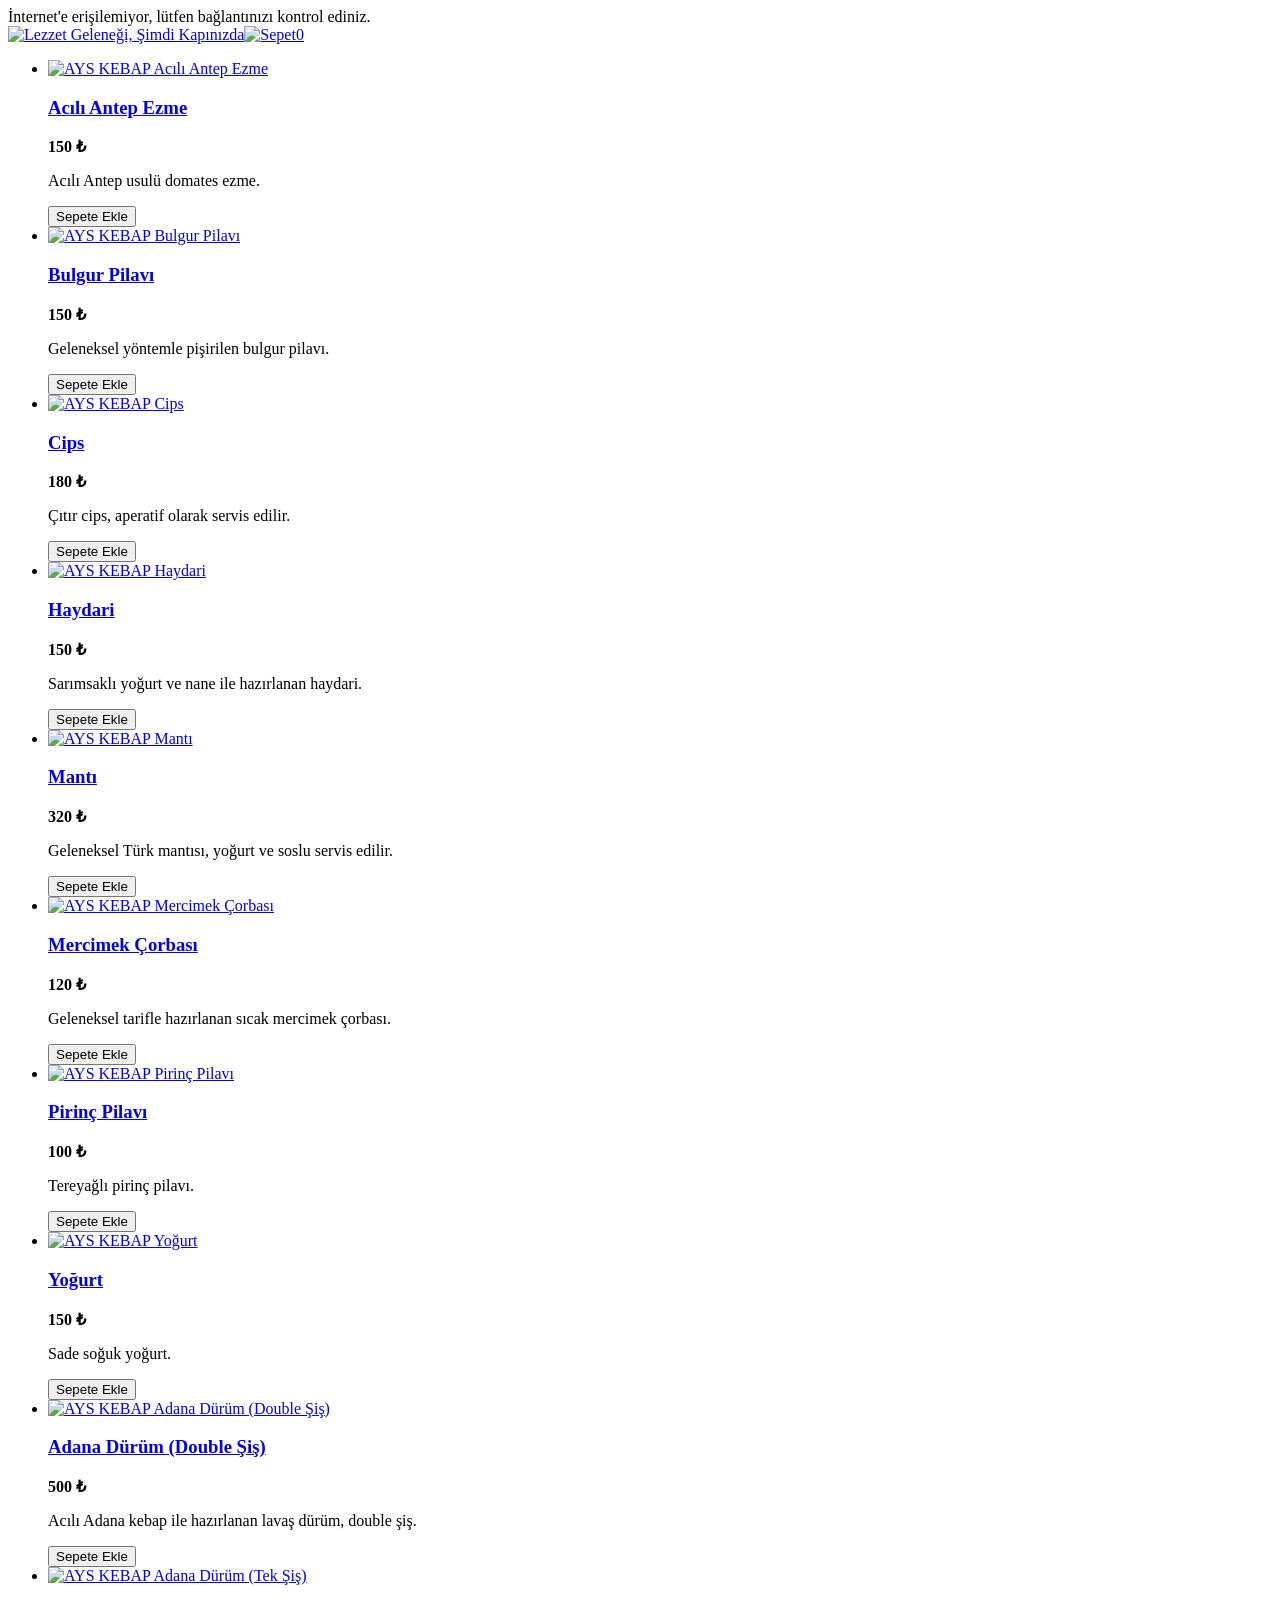
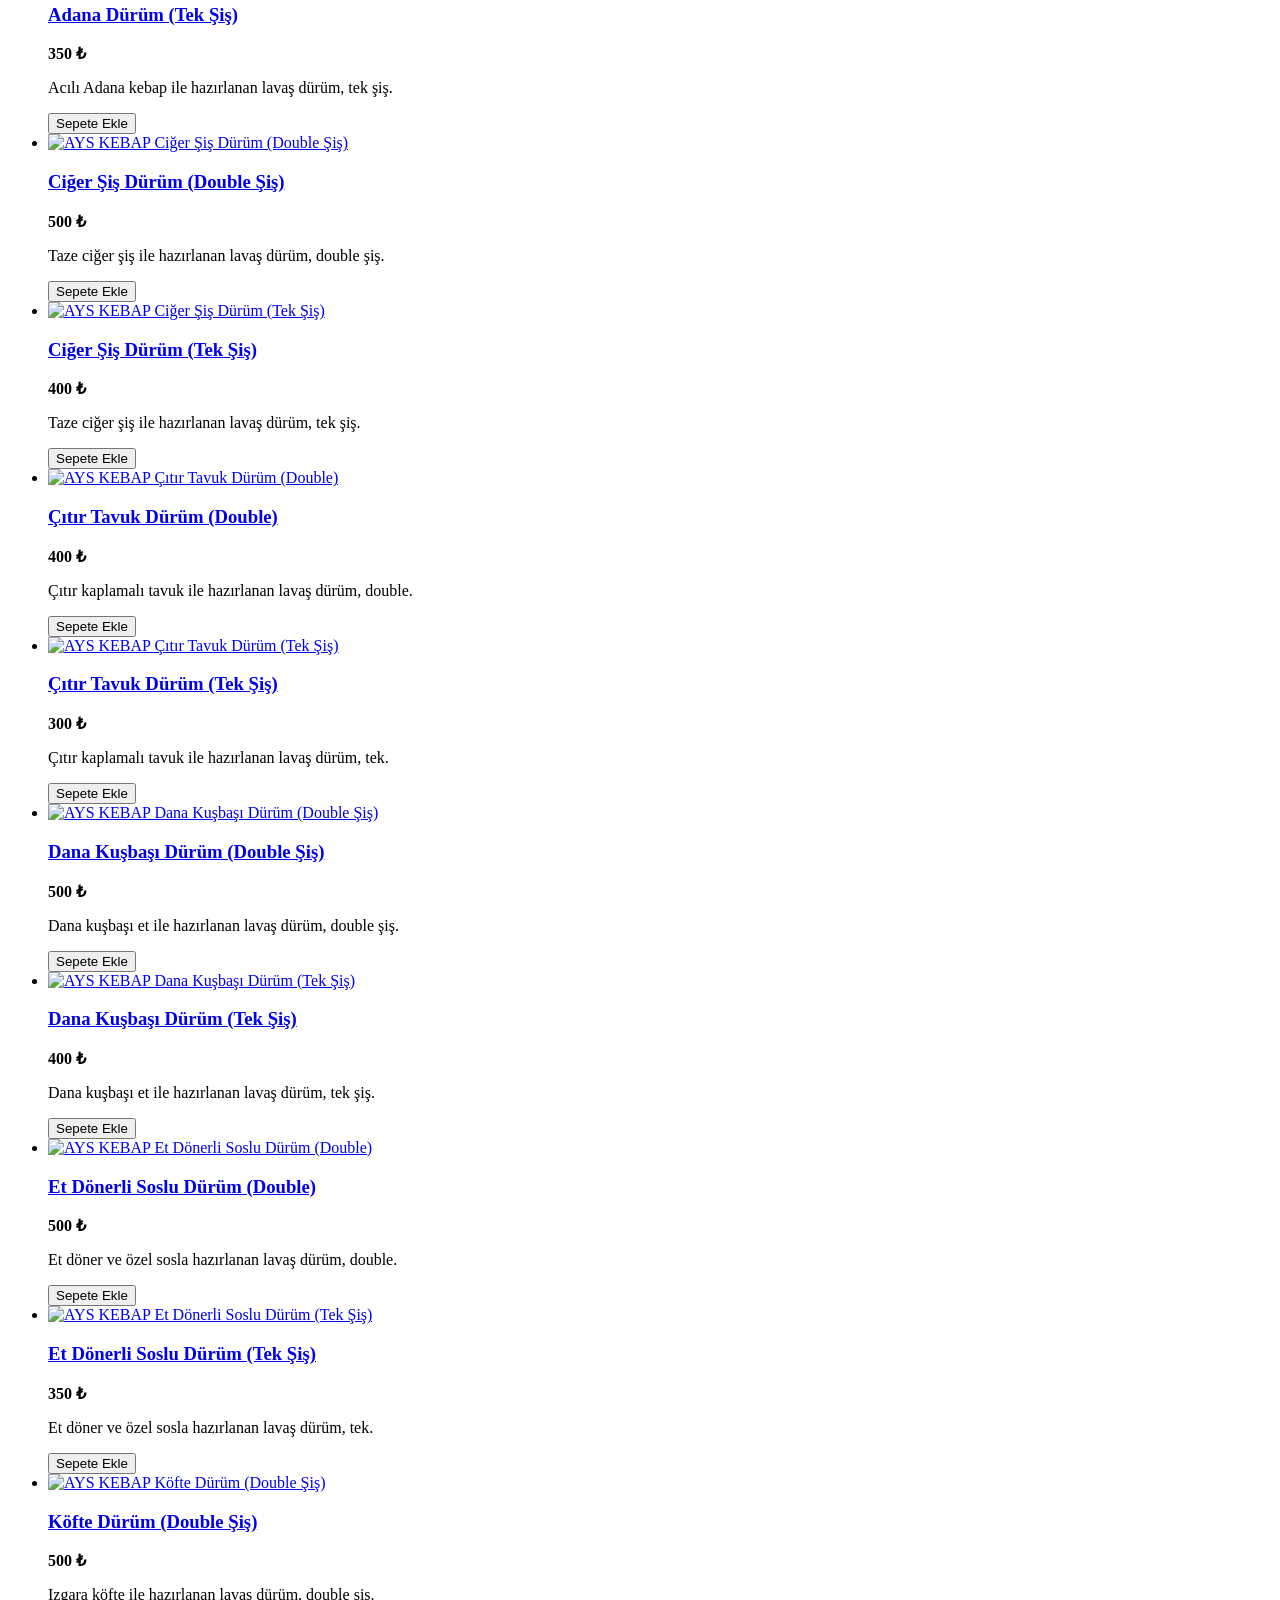
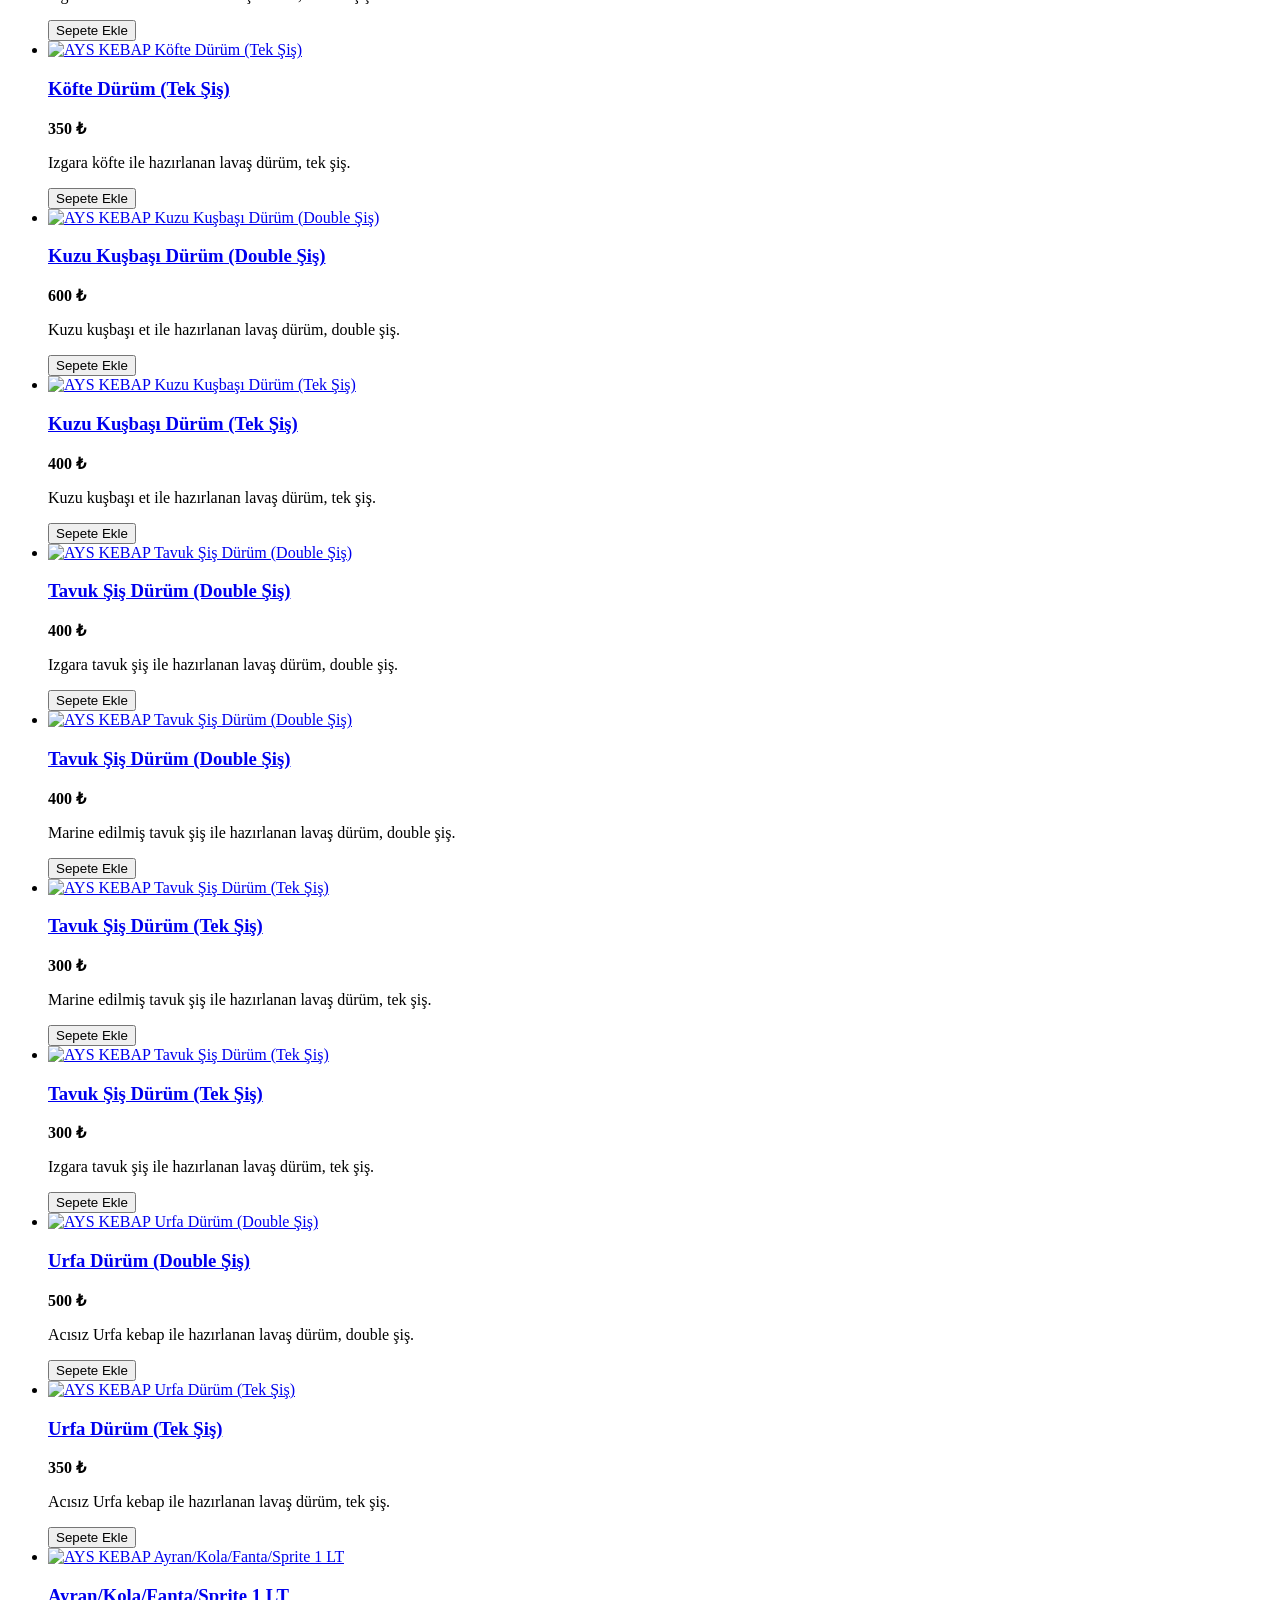
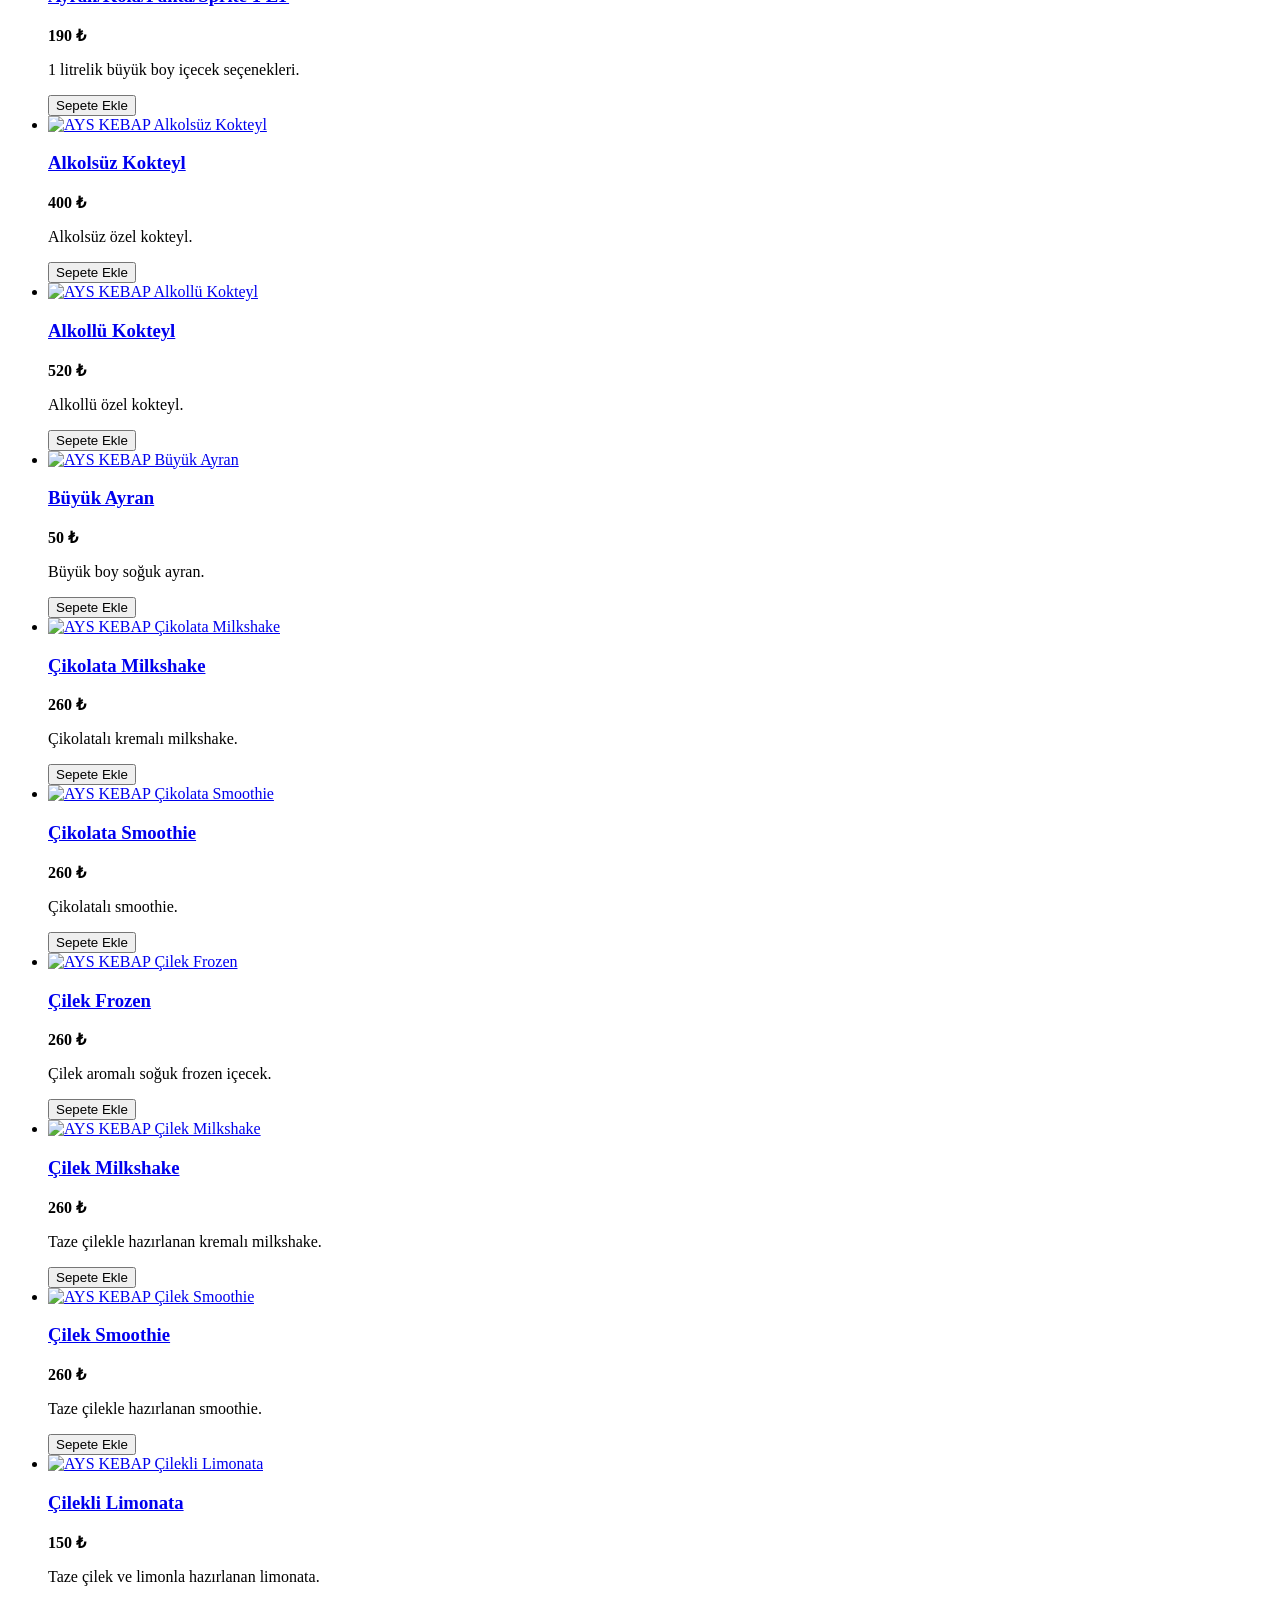
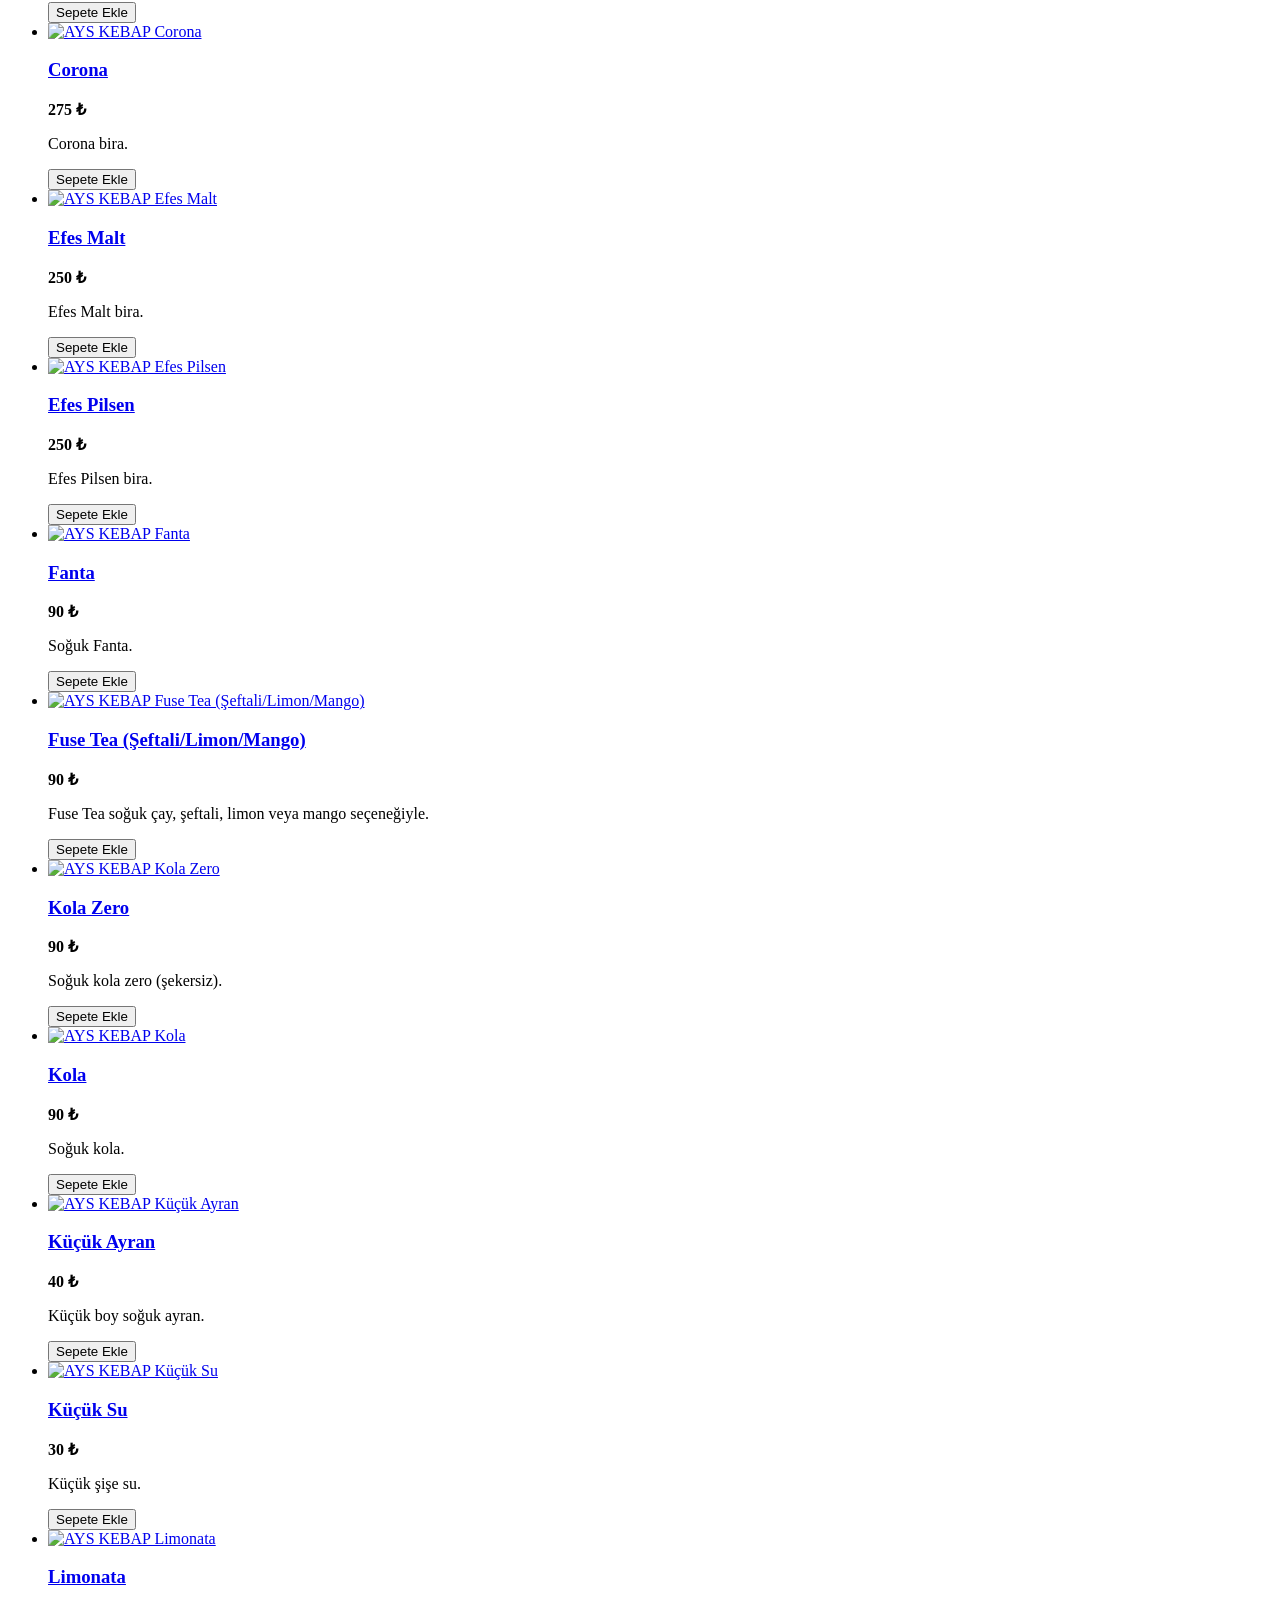
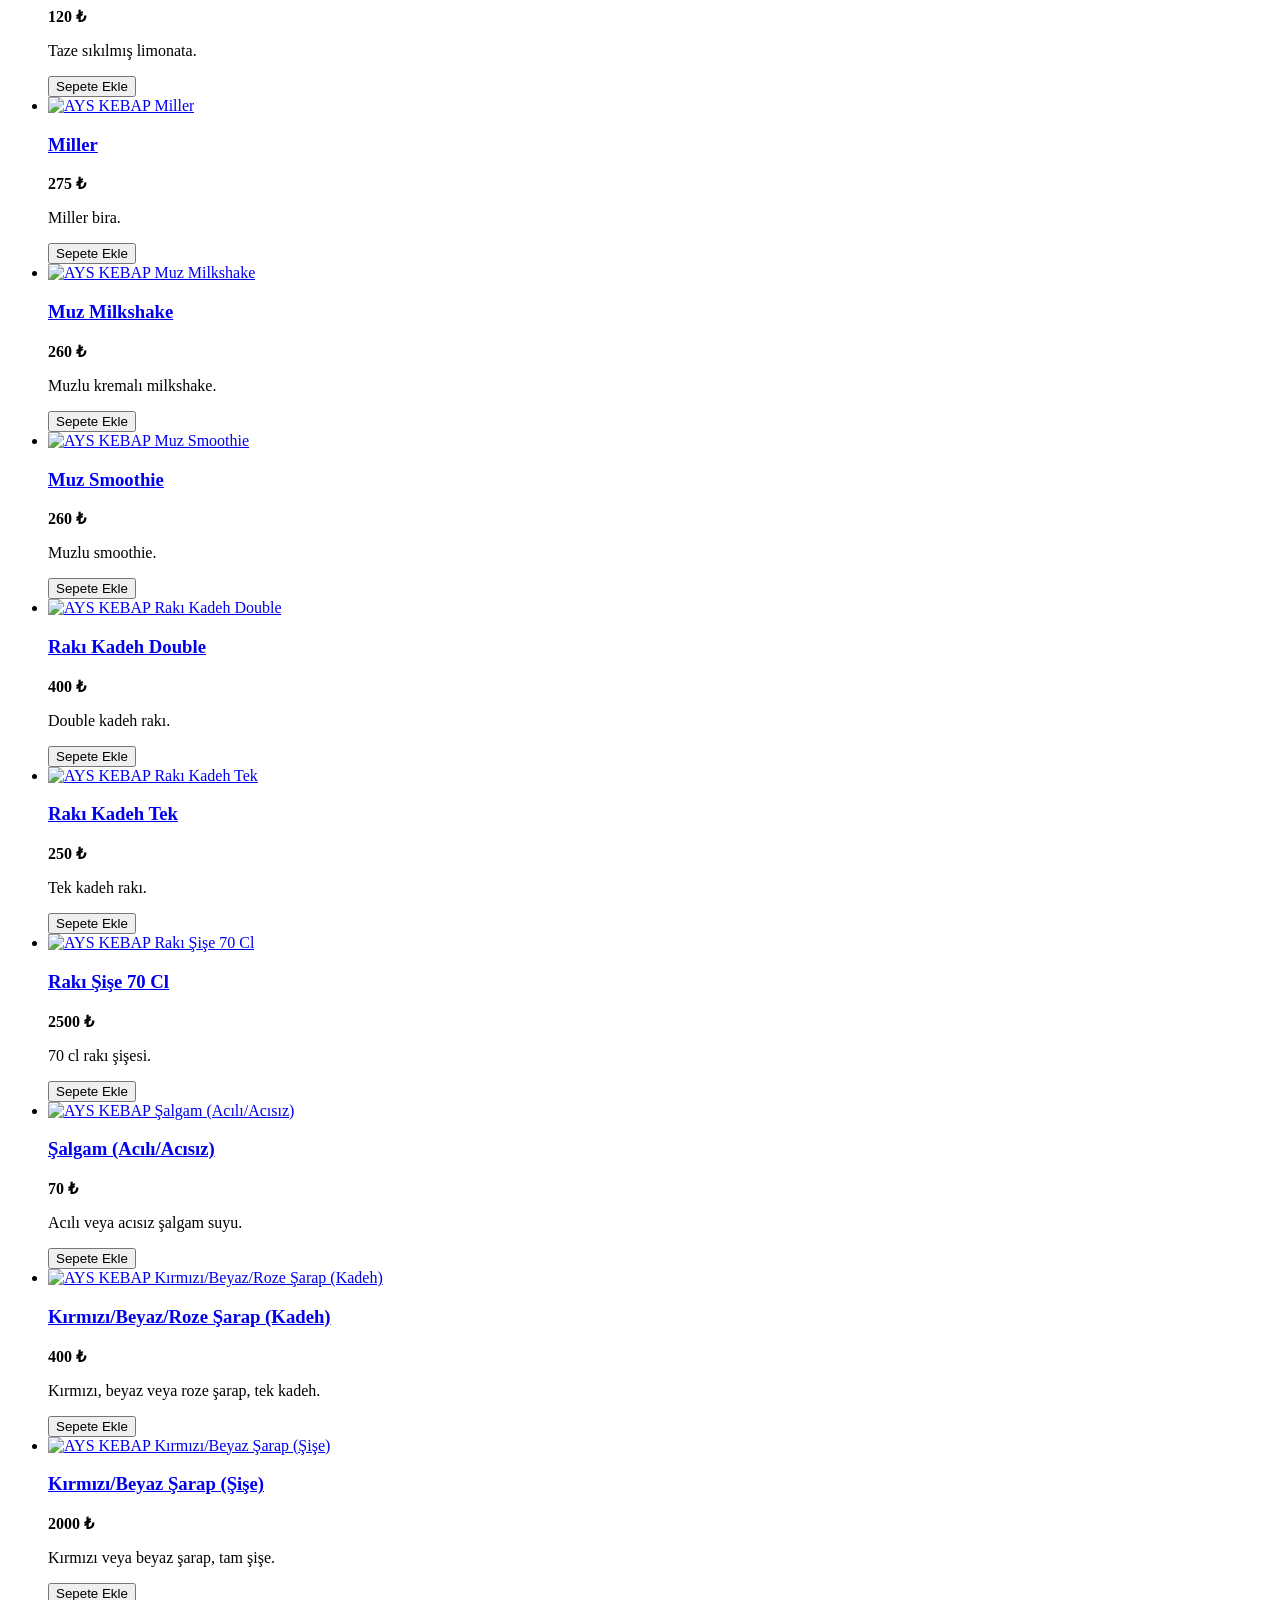
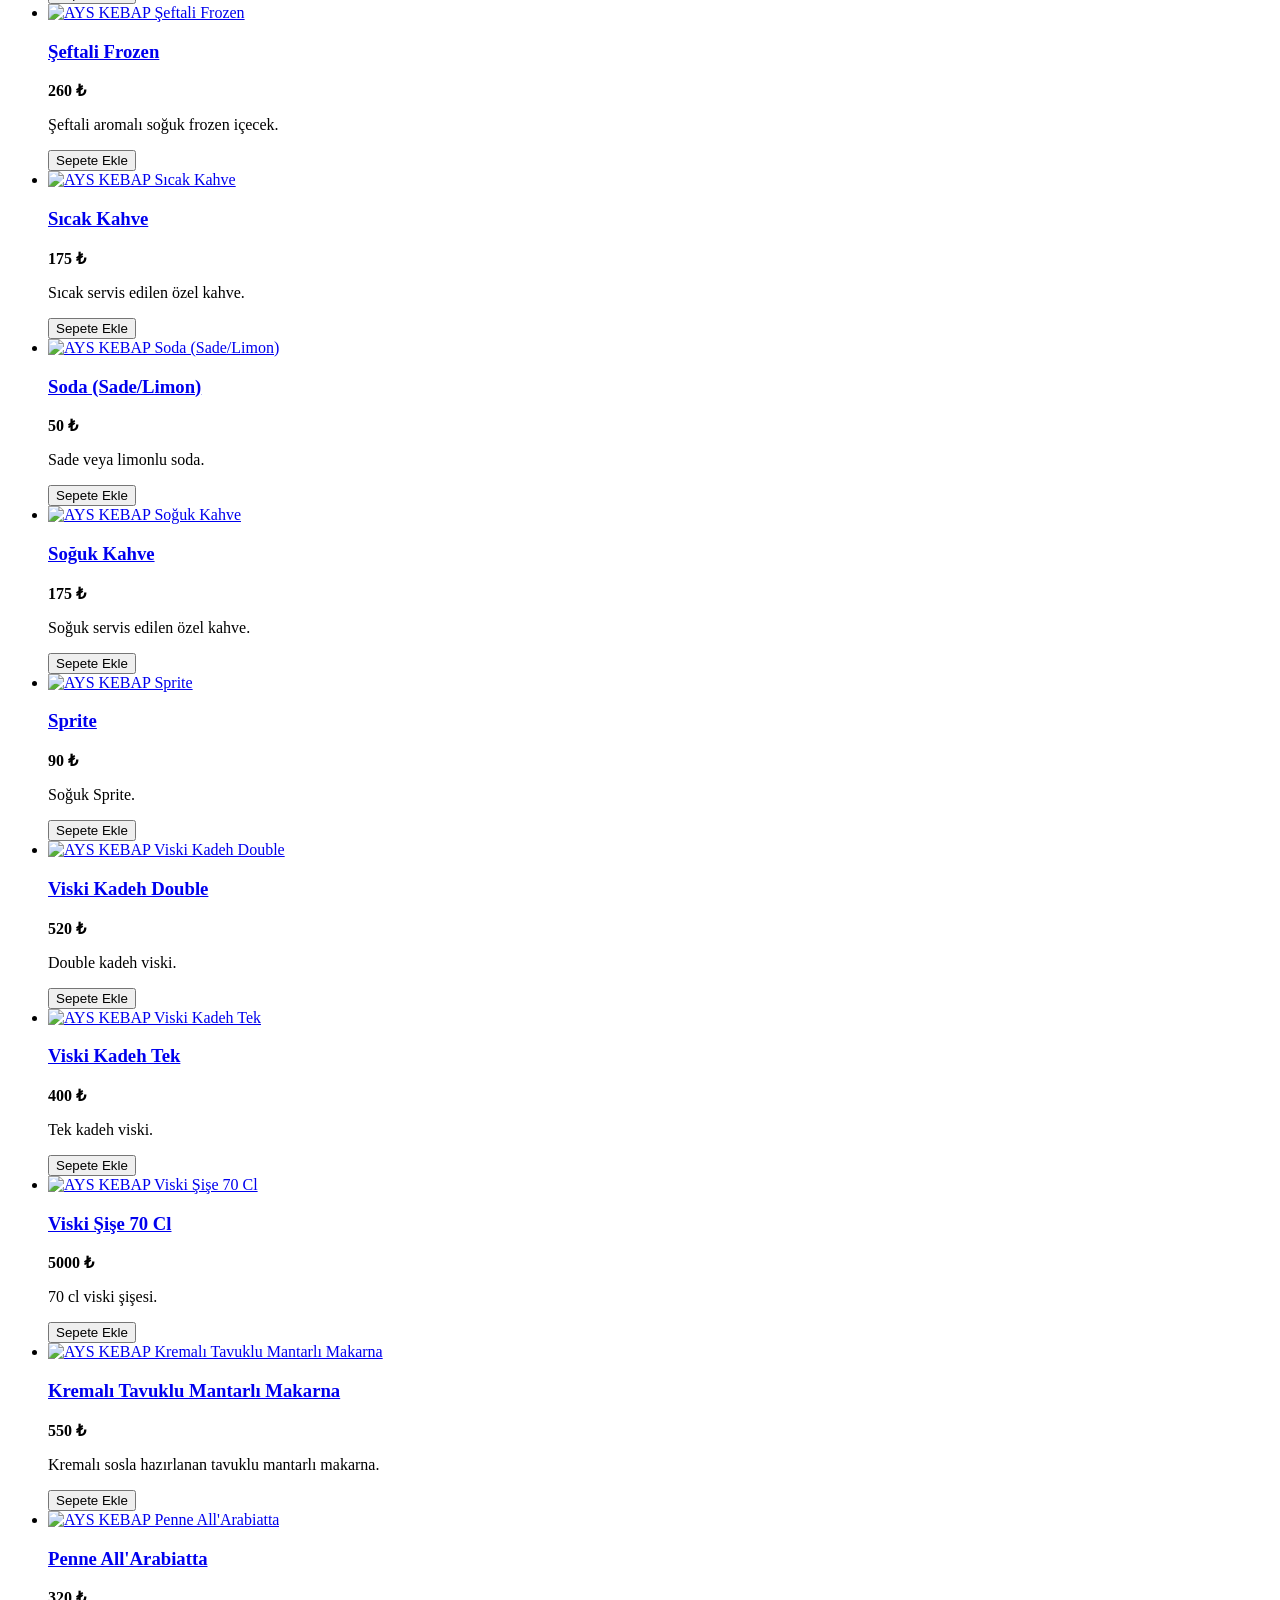
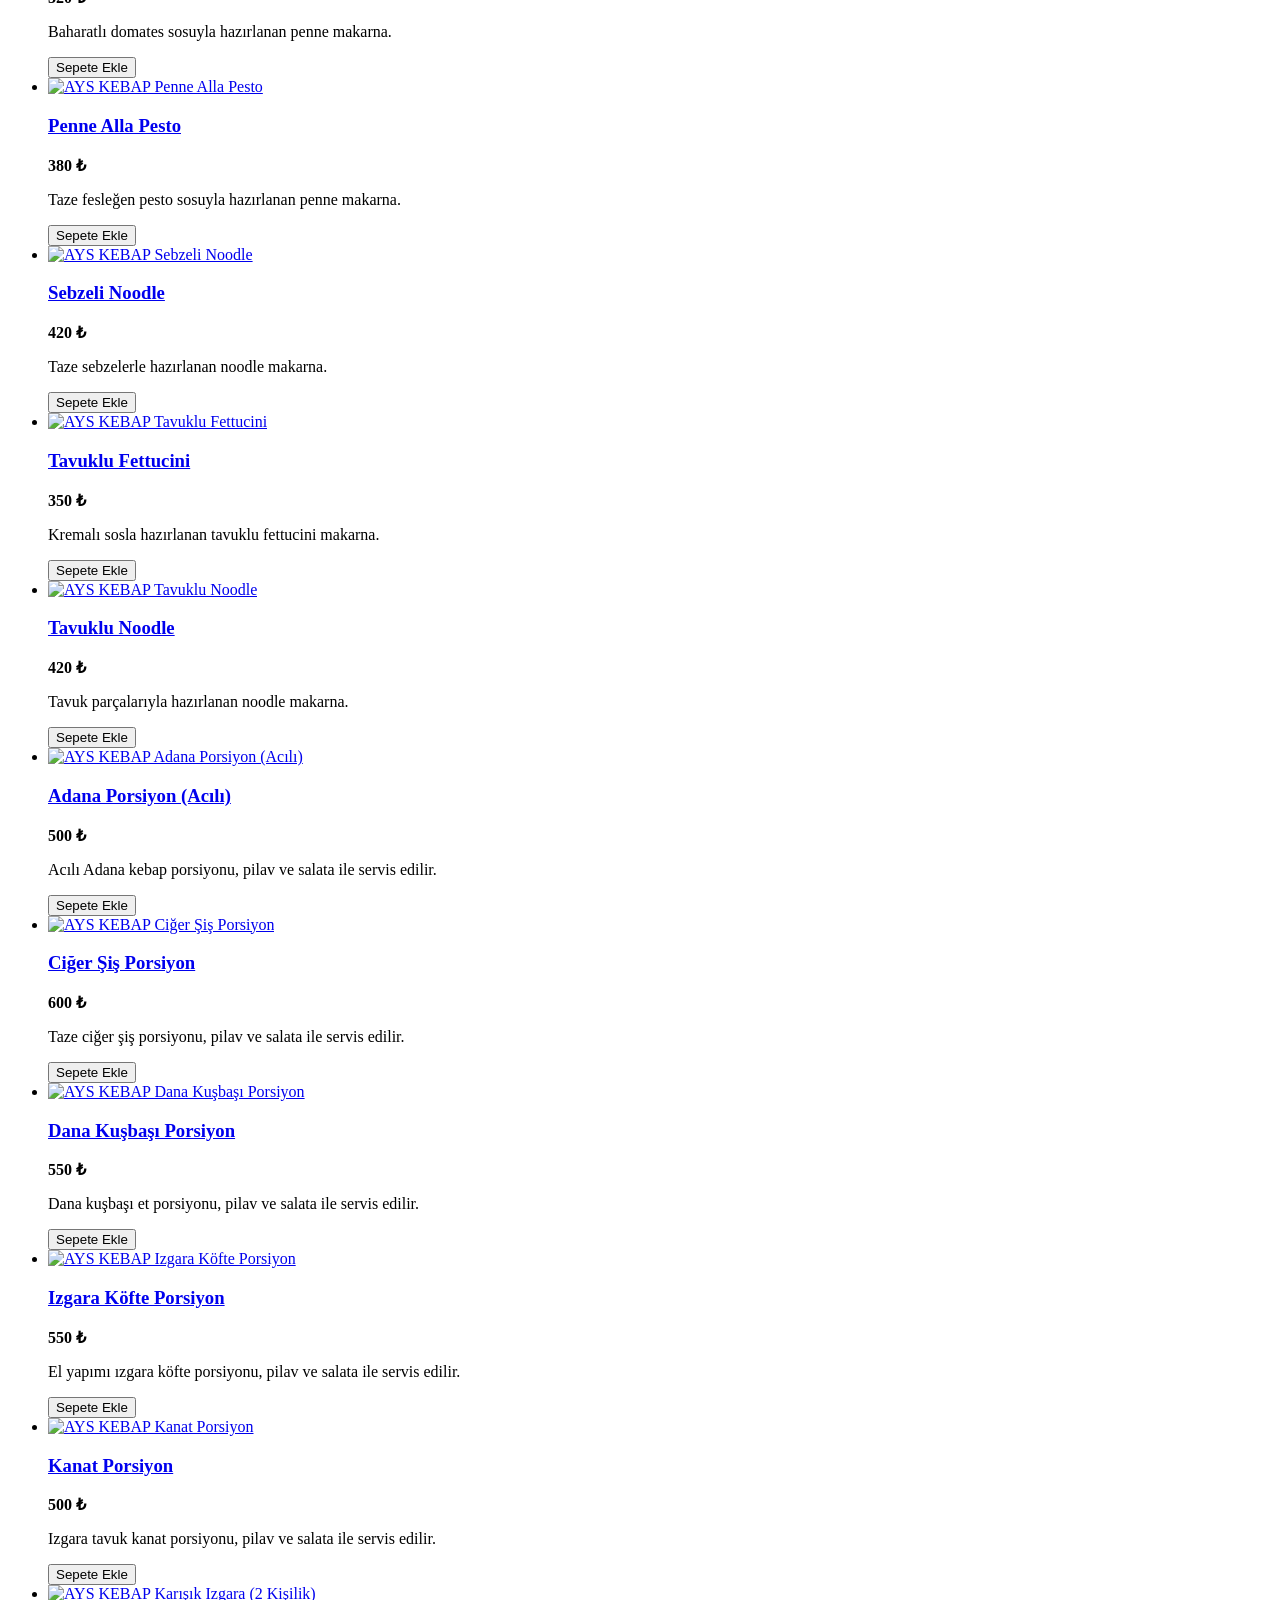
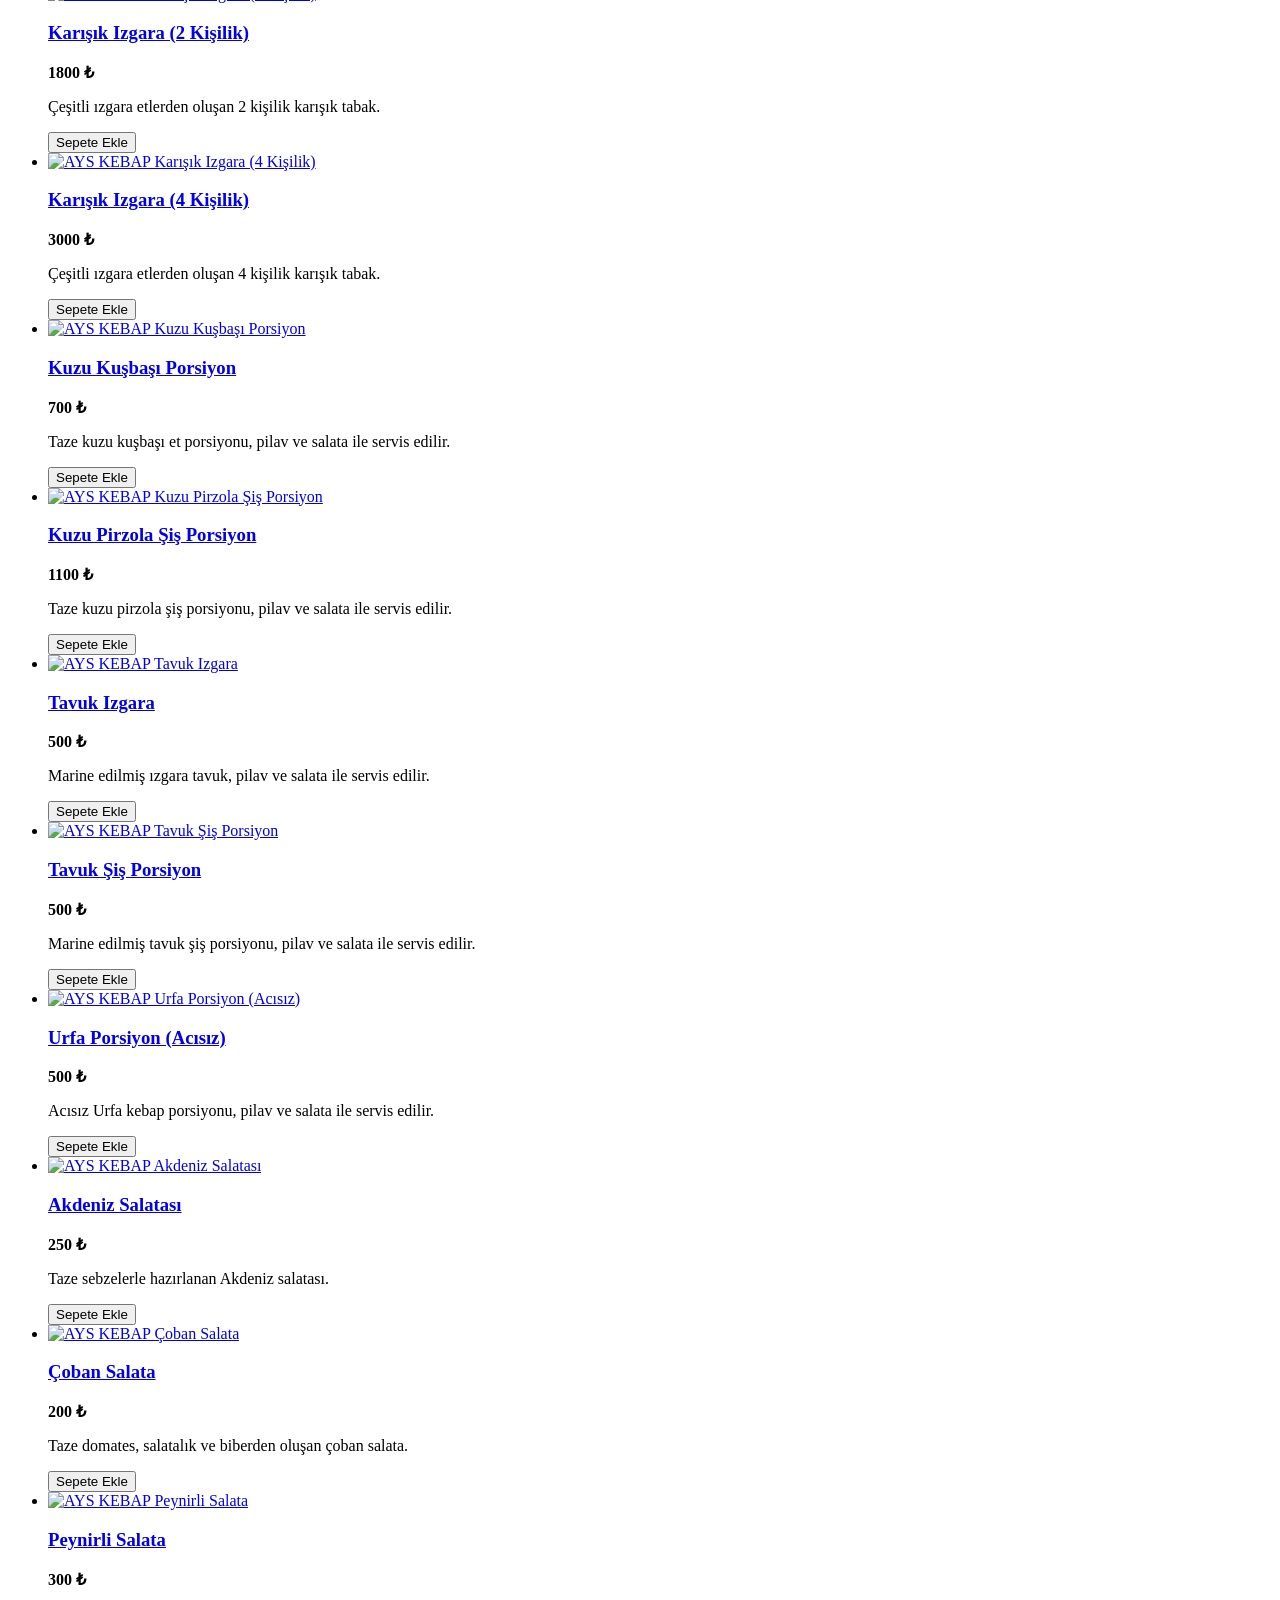
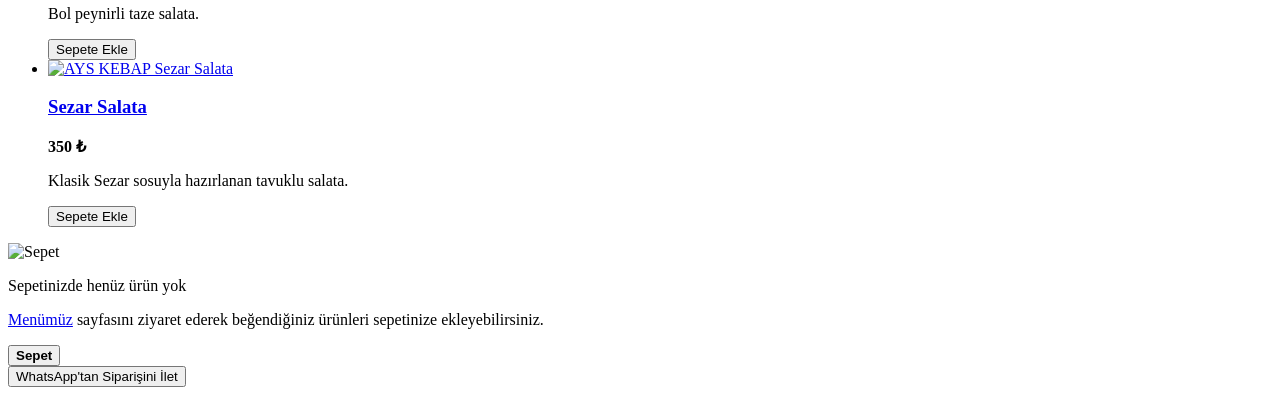
==== menu.html @ 79567f9f "staff page added" ====
<!DOCTYPE html>
<html lang="tr">
  <head>
    <meta charset="utf-8">
    <meta name="viewport" content="width=device-width, initial-scale=1">
    <title>Menü | AYS KEBAP</title>
    <link rel="stylesheet" href="/site.css" />
    <link rel="stylesheet" href="/menu.css" />
    <link rel="icon" href="/favicon.png" type="image/png"/>
  </head>
  <body>
    <section class="off">İnternet'e erişilemiyor, lütfen bağlantınızı kontrol ediniz.</section>
    <header><a href="/"><img src="/logo.png" alt="Lezzet Geleneği, Şimdi Kapınızda" title="Lezzet Geleneği, Şimdi Kapınızda" /></a></header>
    <main><ul class="prd"><li><a href="/products/aperatif-antep-ezme.html"><img src="/img/products/aperatif-antep-ezme-k.webp" data-src="/img/products/aperatif-antep-ezme.webp" loading="lazy" alt="AYS KEBAP Acılı Antep Ezme" title="AYS KEBAP Acılı Antep Ezme"><h3>Acılı Antep Ezme</h3></a><b>150 ₺</b><p>Acılı Antep usulü domates ezme.</p><button data-id="ap8">Sepete Ekle</button></li><li><a href="/products/aperatif-bulgur.html"><img src="/img/products/aperatif-bulgur-k.webp" data-src="/img/products/aperatif-bulgur.webp" loading="lazy" alt="AYS KEBAP Bulgur Pilavı" title="AYS KEBAP Bulgur Pilavı"><h3>Bulgur Pilavı</h3></a><b>150 ₺</b><p>Geleneksel yöntemle pişirilen bulgur pilavı.</p><button data-id="ap7">Sepete Ekle</button></li><li><a href="/products/aperatif-cips.html"><img src="/img/products/aperatif-cips-k.webp" data-src="/img/products/aperatif-cips.webp" loading="lazy" alt="AYS KEBAP Cips" title="AYS KEBAP Cips"><h3>Cips</h3></a><b>180 ₺</b><p>Çıtır cips, aperatif olarak servis edilir.</p><button data-id="ap1">Sepete Ekle</button></li><li><a href="/products/aperatif-haydari.html"><img src="/img/products/aperatif-haydari-k.webp" data-src="/img/products/aperatif-haydari.webp" loading="lazy" alt="AYS KEBAP Haydari" title="AYS KEBAP Haydari"><h3>Haydari</h3></a><b>150 ₺</b><p>Sarımsaklı yoğurt ve nane ile hazırlanan haydari.</p><button data-id="ap9">Sepete Ekle</button></li><li><a href="/products/aperatif-manti.html"><img src="/img/products/aperatif-manti-k.webp" data-src="/img/products/aperatif-manti.webp" loading="lazy" alt="AYS KEBAP Mantı" title="AYS KEBAP Mantı"><h3>Mantı</h3></a><b>320 ₺</b><p>Geleneksel Türk mantısı, yoğurt ve soslu servis edilir.</p><button data-id="ap6">Sepete Ekle</button></li><li><a href="/products/aperatif-mercimek.html"><img src="/img/products/aperatif-mercimek-k.webp" data-src="/img/products/aperatif-mercimek.webp" loading="lazy" alt="AYS KEBAP Mercimek Çorbası" title="AYS KEBAP Mercimek Çorbası"><h3>Mercimek Çorbası</h3></a><b>120 ₺</b><p>Geleneksel tarifle hazırlanan sıcak mercimek çorbası.</p><button data-id="ap2">Sepete Ekle</button></li><li><a href="/products/aperatif-pirinc-pilavi.html"><img src="/img/products/aperatif-pirinc-pilavi-k.webp" data-src="/img/products/aperatif-pirinc-pilavi.webp" loading="lazy" alt="AYS KEBAP Pirinç Pilavı" title="AYS KEBAP Pirinç Pilavı"><h3>Pirinç Pilavı</h3></a><b>100 ₺</b><p>Tereyağlı pirinç pilavı.</p><button data-id="ap12">Sepete Ekle</button></li><li><a href="/products/aperatif-yogurt.html"><img src="/img/products/aperatif-yogurt-k.webp" data-src="/img/products/aperatif-yogurt.webp" loading="lazy" alt="AYS KEBAP Yoğurt" title="AYS KEBAP Yoğurt"><h3>Yoğurt</h3></a><b>150 ₺</b><p>Sade soğuk yoğurt.</p><button data-id="ap11">Sepete Ekle</button></li><li><a href="/products/durum-adana-double.html"><img src="/img/products/durum-adana-k.webp" data-src="/img/products/durum-adana.webp" loading="lazy" alt="AYS KEBAP Adana Dürüm (Double Şiş)" title="AYS KEBAP Adana Dürüm (Double Şiş)"><h3>Adana Dürüm (Double Şiş)</h3></a><b>500 ₺</b><p>Acılı Adana kebap ile hazırlanan lavaş dürüm, double şiş.</p><button data-id="dd1">Sepete Ekle</button></li><li><a href="/products/durum-adana-tek.html"><img src="/img/products/durum-adana-k.webp" data-src="/img/products/durum-adana.webp" loading="lazy" alt="AYS KEBAP Adana Dürüm (Tek Şiş)" title="AYS KEBAP Adana Dürüm (Tek Şiş)"><h3>Adana Dürüm (Tek Şiş)</h3></a><b>350 ₺</b><p>Acılı Adana kebap ile hazırlanan lavaş dürüm, tek şiş.</p><button data-id="dt1">Sepete Ekle</button></li><li><a href="/products/durum-ciger-sis-double.html"><img src="/img/products/durum-ciger-sis-k.webp" data-src="/img/products/durum-ciger-sis.webp" loading="lazy" alt="AYS KEBAP Ciğer Şiş Dürüm (Double Şiş)" title="AYS KEBAP Ciğer Şiş Dürüm (Double Şiş)"><h3>Ciğer Şiş Dürüm (Double Şiş)</h3></a><b>500 ₺</b><p>Taze ciğer şiş ile hazırlanan lavaş dürüm, double şiş.</p><button data-id="dd6">Sepete Ekle</button></li><li><a href="/products/durum-ciger-sis-tek.html"><img src="/img/products/durum-ciger-sis-k.webp" data-src="/img/products/durum-ciger-sis.webp" loading="lazy" alt="AYS KEBAP Ciğer Şiş Dürüm (Tek Şiş)" title="AYS KEBAP Ciğer Şiş Dürüm (Tek Şiş)"><h3>Ciğer Şiş Dürüm (Tek Şiş)</h3></a><b>400 ₺</b><p>Taze ciğer şiş ile hazırlanan lavaş dürüm, tek şiş.</p><button data-id="dt6">Sepete Ekle</button></li><li><a href="/products/durum-citir-tavuk-double.html"><img src="/img/products/durum-citir-tavuk-k.webp" data-src="/img/products/durum-citir-tavuk.webp" loading="lazy" alt="AYS KEBAP Çıtır Tavuk Dürüm (Double)" title="AYS KEBAP Çıtır Tavuk Dürüm (Double)"><h3>Çıtır Tavuk Dürüm (Double)</h3></a><b>400 ₺</b><p>Çıtır kaplamalı tavuk ile hazırlanan lavaş dürüm, double.</p><button data-id="dd8">Sepete Ekle</button></li><li><a href="/products/durum-citir-tavuk-tek.html"><img src="/img/products/durum-citir-tavuk-k.webp" data-src="/img/products/durum-citir-tavuk.webp" loading="lazy" alt="AYS KEBAP Çıtır Tavuk Dürüm (Tek Şiş)" title="AYS KEBAP Çıtır Tavuk Dürüm (Tek Şiş)"><h3>Çıtır Tavuk Dürüm (Tek Şiş)</h3></a><b>300 ₺</b><p>Çıtır kaplamalı tavuk ile hazırlanan lavaş dürüm, tek.</p><button data-id="dt8">Sepete Ekle</button></li><li><a href="/products/durum-dana-kusabasi-double.html"><img src="/img/products/durum-dana-kusabasi-k.webp" data-src="/img/products/durum-dana-kusabasi.webp" loading="lazy" alt="AYS KEBAP Dana Kuşbaşı Dürüm (Double Şiş)" title="AYS KEBAP Dana Kuşbaşı Dürüm (Double Şiş)"><h3>Dana Kuşbaşı Dürüm (Double Şiş)</h3></a><b>500 ₺</b><p>Dana kuşbaşı et ile hazırlanan lavaş dürüm, double şiş.</p><button data-id="dd3">Sepete Ekle</button></li><li><a href="/products/durum-dana-kusabasi-tek.html"><img src="/img/products/durum-dana-kusabasi-k.webp" data-src="/img/products/durum-dana-kusabasi.webp" loading="lazy" alt="AYS KEBAP Dana Kuşbaşı Dürüm (Tek Şiş)" title="AYS KEBAP Dana Kuşbaşı Dürüm (Tek Şiş)"><h3>Dana Kuşbaşı Dürüm (Tek Şiş)</h3></a><b>400 ₺</b><p>Dana kuşbaşı et ile hazırlanan lavaş dürüm, tek şiş.</p><button data-id="dt3">Sepete Ekle</button></li><li><a href="/products/durum-et-donerli-double.html"><img src="/img/products/durum-et-donerli-k.webp" data-src="/img/products/durum-et-donerli.webp" loading="lazy" alt="AYS KEBAP Et Dönerli Soslu Dürüm (Double)" title="AYS KEBAP Et Dönerli Soslu Dürüm (Double)"><h3>Et Dönerli Soslu Dürüm (Double)</h3></a><b>500 ₺</b><p>Et döner ve özel sosla hazırlanan lavaş dürüm, double.</p><button data-id="dd9">Sepete Ekle</button></li><li><a href="/products/durum-et-donerli-tek.html"><img src="/img/products/durum-et-donerli-k.webp" data-src="/img/products/durum-et-donerli.webp" loading="lazy" alt="AYS KEBAP Et Dönerli Soslu Dürüm (Tek Şiş)" title="AYS KEBAP Et Dönerli Soslu Dürüm (Tek Şiş)"><h3>Et Dönerli Soslu Dürüm (Tek Şiş)</h3></a><b>350 ₺</b><p>Et döner ve özel sosla hazırlanan lavaş dürüm, tek.</p><button data-id="dt9">Sepete Ekle</button></li><li><a href="/products/durum-kofte-double.html"><img src="/img/products/durum-kofte-k.webp" data-src="/img/products/durum-kofte.webp" loading="lazy" alt="AYS KEBAP Köfte Dürüm (Double Şiş)" title="AYS KEBAP Köfte Dürüm (Double Şiş)"><h3>Köfte Dürüm (Double Şiş)</h3></a><b>500 ₺</b><p>Izgara köfte ile hazırlanan lavaş dürüm, double şiş.</p><button data-id="dd10">Sepete Ekle</button></li><li><a href="/products/durum-kofte-tek.html"><img src="/img/products/durum-kofte-k.webp" data-src="/img/products/durum-kofte.webp" loading="lazy" alt="AYS KEBAP Köfte Dürüm (Tek Şiş)" title="AYS KEBAP Köfte Dürüm (Tek Şiş)"><h3>Köfte Dürüm (Tek Şiş)</h3></a><b>350 ₺</b><p>Izgara köfte ile hazırlanan lavaş dürüm, tek şiş.</p><button data-id="dt10">Sepete Ekle</button></li><li><a href="/products/durum-kuzu-kusabasi-double.html"><img src="/img/products/durum-kuzu-kusabasi-k.webp" data-src="/img/products/durum-kuzu-kusabasi.webp" loading="lazy" alt="AYS KEBAP Kuzu Kuşbaşı Dürüm (Double Şiş)" title="AYS KEBAP Kuzu Kuşbaşı Dürüm (Double Şiş)"><h3>Kuzu Kuşbaşı Dürüm (Double Şiş)</h3></a><b>600 ₺</b><p>Kuzu kuşbaşı et ile hazırlanan lavaş dürüm, double şiş.</p><button data-id="dd8">Sepete Ekle</button></li><li><a href="/products/durum-kuzu-kusabasi-tek.html"><img src="/img/products/durum-kuzu-kusabasi-k.webp" data-src="/img/products/durum-kuzu-kusabasi.webp" loading="lazy" alt="AYS KEBAP Kuzu Kuşbaşı Dürüm (Tek Şiş)" title="AYS KEBAP Kuzu Kuşbaşı Dürüm (Tek Şiş)"><h3>Kuzu Kuşbaşı Dürüm (Tek Şiş)</h3></a><b>400 ₺</b><p>Kuzu kuşbaşı et ile hazırlanan lavaş dürüm, tek şiş.</p><button data-id="dt8">Sepete Ekle</button></li><li><a href="/products/durum-tavuk-double.html"><img src="/img/products/durum-tavuk-k.webp" data-src="/img/products/durum-tavuk.webp" loading="lazy" alt="AYS KEBAP Tavuk Şiş Dürüm (Double Şiş)" title="AYS KEBAP Tavuk Şiş Dürüm (Double Şiş)"><h3>Tavuk Şiş Dürüm (Double Şiş)</h3></a><b>400 ₺</b><p>Izgara tavuk şiş ile hazırlanan lavaş dürüm, double şiş.</p><button data-id="dd7">Sepete Ekle</button></li><li><a href="/products/durum-tavuk-sis-double.html"><img src="/img/products/durum-tavuk-sis-k.webp" data-src="/img/products/durum-tavuk-sis.webp" loading="lazy" alt="AYS KEBAP Tavuk Şiş Dürüm (Double Şiş)" title="AYS KEBAP Tavuk Şiş Dürüm (Double Şiş)"><h3>Tavuk Şiş Dürüm (Double Şiş)</h3></a><b>400 ₺</b><p>Marine edilmiş tavuk şiş ile hazırlanan lavaş dürüm, double şiş.</p><button data-id="dd5">Sepete Ekle</button></li><li><a href="/products/durum-tavuk-sis-tek.html"><img src="/img/products/durum-tavuk-sis-k.webp" data-src="/img/products/durum-tavuk-sis.webp" loading="lazy" alt="AYS KEBAP Tavuk Şiş Dürüm (Tek Şiş)" title="AYS KEBAP Tavuk Şiş Dürüm (Tek Şiş)"><h3>Tavuk Şiş Dürüm (Tek Şiş)</h3></a><b>300 ₺</b><p>Marine edilmiş tavuk şiş ile hazırlanan lavaş dürüm, tek şiş.</p><button data-id="dt5">Sepete Ekle</button></li><li><a href="/products/durum-tavuk-tek.html"><img src="/img/products/durum-tavuk-k.webp" data-src="/img/products/durum-tavuk.webp" loading="lazy" alt="AYS KEBAP Tavuk Şiş Dürüm (Tek Şiş)" title="AYS KEBAP Tavuk Şiş Dürüm (Tek Şiş)"><h3>Tavuk Şiş Dürüm (Tek Şiş)</h3></a><b>300 ₺</b><p>Izgara tavuk şiş ile hazırlanan lavaş dürüm, tek şiş.</p><button data-id="dt7">Sepete Ekle</button></li><li><a href="/products/durum-urfa-double.html"><img src="/img/products/durum-urfa-k.webp" data-src="/img/products/durum-urfa.webp" loading="lazy" alt="AYS KEBAP Urfa Dürüm (Double Şiş)" title="AYS KEBAP Urfa Dürüm (Double Şiş)"><h3>Urfa Dürüm (Double Şiş)</h3></a><b>500 ₺</b><p>Acısız Urfa kebap ile hazırlanan lavaş dürüm, double şiş.</p><button data-id="dd2">Sepete Ekle</button></li><li><a href="/products/durum-urfa-tek.html"><img src="/img/products/durum-urfa-k.webp" data-src="/img/products/durum-urfa.webp" loading="lazy" alt="AYS KEBAP Urfa Dürüm (Tek Şiş)" title="AYS KEBAP Urfa Dürüm (Tek Şiş)"><h3>Urfa Dürüm (Tek Şiş)</h3></a><b>350 ₺</b><p>Acısız Urfa kebap ile hazırlanan lavaş dürüm, tek şiş.</p><button data-id="dt2">Sepete Ekle</button></li><li><a href="/products/icecek-1lt.html"><img src="/img/products/icecek-1lt-k.webp" data-src="/img/products/icecek-1lt.webp" loading="lazy" alt="AYS KEBAP Ayran/Kola/Fanta/Sprite 1 LT" title="AYS KEBAP Ayran/Kola/Fanta/Sprite 1 LT"><h3>Ayran/Kola/Fanta/Sprite 1 LT</h3></a><b>190 ₺</b><p>1 litrelik büyük boy içecek seçenekleri.</p><button data-id="dr33">Sepete Ekle</button></li><li><a href="/products/icecek-alkolsuz-kokteyl.html"><img src="/img/products/icecek-alkolsuz-kokteyl-k.webp" data-src="/img/products/icecek-alkolsuz-kokteyl.webp" loading="lazy" alt="AYS KEBAP Alkolsüz Kokteyl" title="AYS KEBAP Alkolsüz Kokteyl"><h3>Alkolsüz Kokteyl</h3></a><b>400 ₺</b><p>Alkolsüz özel kokteyl.</p><button data-id="dr18">Sepete Ekle</button></li><li><a href="/products/icecek-alkolu-kokteyl.html"><img src="/img/products/icecek-alkolu-kokteyl-k.webp" data-src="/img/products/icecek-alkolu-kokteyl.webp" loading="lazy" alt="AYS KEBAP Alkollü Kokteyl" title="AYS KEBAP Alkollü Kokteyl"><h3>Alkollü Kokteyl</h3></a><b>520 ₺</b><p>Alkollü özel kokteyl.</p><button data-id="dr17">Sepete Ekle</button></li><li><a href="/products/icecek-buyuk-ayran.html"><img src="/img/products/icecek-buyuk-ayran-k.webp" data-src="/img/products/icecek-buyuk-ayran.webp" loading="lazy" alt="AYS KEBAP Büyük Ayran" title="AYS KEBAP Büyük Ayran"><h3>Büyük Ayran</h3></a><b>50 ₺</b><p>Büyük boy soğuk ayran.</p><button data-id="dr30">Sepete Ekle</button></li><li><a href="/products/icecek-cikolata-milkshake.html"><img src="/img/products/icecek-cikolata-milkshake-k.webp" data-src="/img/products/icecek-cikolata-milkshake.webp" loading="lazy" alt="AYS KEBAP Çikolata Milkshake" title="AYS KEBAP Çikolata Milkshake"><h3>Çikolata Milkshake</h3></a><b>260 ₺</b><p>Çikolatalı kremalı milkshake.</p><button data-id="dr2">Sepete Ekle</button></li><li><a href="/products/icecek-cikolata-smoothie.html"><img src="/img/products/icecek-cikolata-smoothie-k.webp" data-src="/img/products/icecek-cikolata-smoothie.webp" loading="lazy" alt="AYS KEBAP Çikolata Smoothie" title="AYS KEBAP Çikolata Smoothie"><h3>Çikolata Smoothie</h3></a><b>260 ₺</b><p>Çikolatalı smoothie.</p><button data-id="dr7">Sepete Ekle</button></li><li><a href="/products/icecek-cilek-frozen.html"><img src="/img/products/icecek-cilek-frozen-k.webp" data-src="/img/products/icecek-cilek-frozen.webp" loading="lazy" alt="AYS KEBAP Çilek Frozen" title="AYS KEBAP Çilek Frozen"><h3>Çilek Frozen</h3></a><b>260 ₺</b><p>Çilek aromalı soğuk frozen içecek.</p><button data-id="dr5">Sepete Ekle</button></li><li><a href="/products/icecek-cilek-milkshake.html"><img src="/img/products/icecek-cilek-milkshake-k.webp" data-src="/img/products/icecek-cilek-milkshake.webp" loading="lazy" alt="AYS KEBAP Çilek Milkshake" title="AYS KEBAP Çilek Milkshake"><h3>Çilek Milkshake</h3></a><b>260 ₺</b><p>Taze çilekle hazırlanan kremalı milkshake.</p><button data-id="dr1">Sepete Ekle</button></li><li><a href="/products/icecek-cilek-smoothie.html"><img src="/img/products/icecek-cilek-smoothie-k.webp" data-src="/img/products/icecek-cilek-smoothie.webp" loading="lazy" alt="AYS KEBAP Çilek Smoothie" title="AYS KEBAP Çilek Smoothie"><h3>Çilek Smoothie</h3></a><b>260 ₺</b><p>Taze çilekle hazırlanan smoothie.</p><button data-id="dr6">Sepete Ekle</button></li><li><a href="/products/icecek-cilekli-limonata.html"><img src="/img/products/icecek-cilekli-limonata-k.webp" data-src="/img/products/icecek-cilekli-limonata.webp" loading="lazy" alt="AYS KEBAP Çilekli Limonata" title="AYS KEBAP Çilekli Limonata"><h3>Çilekli Limonata</h3></a><b>150 ₺</b><p>Taze çilek ve limonla hazırlanan limonata.</p><button data-id="dr37">Sepete Ekle</button></li><li><a href="/products/icecek-corona.html"><img src="/img/products/icecek-corona-k.webp" data-src="/img/products/icecek-corona.webp" loading="lazy" alt="AYS KEBAP Corona" title="AYS KEBAP Corona"><h3>Corona</h3></a><b>275 ₺</b><p>Corona bira.</p><button data-id="dr21">Sepete Ekle</button></li><li><a href="/products/icecek-efes-malt.html"><img src="/img/products/icecek-efes-malt-k.webp" data-src="/img/products/icecek-efes-malt.webp" loading="lazy" alt="AYS KEBAP Efes Malt" title="AYS KEBAP Efes Malt"><h3>Efes Malt</h3></a><b>250 ₺</b><p>Efes Malt bira.</p><button data-id="dr19">Sepete Ekle</button></li><li><a href="/products/icecek-efes-pilsen.html"><img src="/img/products/icecek-efes-pilsen-k.webp" data-src="/img/products/icecek-efes-pilsen.webp" loading="lazy" alt="AYS KEBAP Efes Pilsen" title="AYS KEBAP Efes Pilsen"><h3>Efes Pilsen</h3></a><b>250 ₺</b><p>Efes Pilsen bira.</p><button data-id="dr20">Sepete Ekle</button></li><li><a href="/products/icecek-fanta.html"><img src="/img/products/icecek-fanta-k.webp" data-src="/img/products/icecek-fanta.webp" loading="lazy" alt="AYS KEBAP Fanta" title="AYS KEBAP Fanta"><h3>Fanta</h3></a><b>90 ₺</b><p>Soğuk Fanta.</p><button data-id="dr25">Sepete Ekle</button></li><li><a href="/products/icecek-fuse-tea.html"><img src="/img/products/icecek-fuse-tea-k.webp" data-src="/img/products/icecek-fuse-tea.webp" loading="lazy" alt="AYS KEBAP Fuse Tea (Şeftali/Limon/Mango)" title="AYS KEBAP Fuse Tea (Şeftali/Limon/Mango)"><h3>Fuse Tea (Şeftali/Limon/Mango)</h3></a><b>90 ₺</b><p>Fuse Tea soğuk çay, şeftali, limon veya mango seçeneğiyle.</p><button data-id="dr27">Sepete Ekle</button></li><li><a href="/products/icecek-kola-zero.html"><img src="/img/products/icecek-kola-zero-k.webp" data-src="/img/products/icecek-kola-zero.webp" loading="lazy" alt="AYS KEBAP Kola Zero" title="AYS KEBAP Kola Zero"><h3>Kola Zero</h3></a><b>90 ₺</b><p>Soğuk kola zero (şekersiz).</p><button data-id="dr24">Sepete Ekle</button></li><li><a href="/products/icecek-kola.html"><img src="/img/products/icecek-kola-k.webp" data-src="/img/products/icecek-kola.webp" loading="lazy" alt="AYS KEBAP Kola" title="AYS KEBAP Kola"><h3>Kola</h3></a><b>90 ₺</b><p>Soğuk kola.</p><button data-id="dr23">Sepete Ekle</button></li><li><a href="/products/icecek-kucuk-ayran.html"><img src="/img/products/icecek-kucuk-ayran-k.webp" data-src="/img/products/icecek-kucuk-ayran.webp" loading="lazy" alt="AYS KEBAP Küçük Ayran" title="AYS KEBAP Küçük Ayran"><h3>Küçük Ayran</h3></a><b>40 ₺</b><p>Küçük boy soğuk ayran.</p><button data-id="dr29">Sepete Ekle</button></li><li><a href="/products/icecek-kucuk-su.html"><img src="/img/products/icecek-kucuk-su-k.webp" data-src="/img/products/icecek-kucuk-su.webp" loading="lazy" alt="AYS KEBAP Küçük Su" title="AYS KEBAP Küçük Su"><h3>Küçük Su</h3></a><b>30 ₺</b><p>Küçük şişe su.</p><button data-id="dr28">Sepete Ekle</button></li><li><a href="/products/icecek-limonata.html"><img src="/img/products/icecek-limonata-k.webp" data-src="/img/products/icecek-limonata.webp" loading="lazy" alt="AYS KEBAP Limonata" title="AYS KEBAP Limonata"><h3>Limonata</h3></a><b>120 ₺</b><p>Taze sıkılmış limonata.</p><button data-id="dr36">Sepete Ekle</button></li><li><a href="/products/icecek-miller.html"><img src="/img/products/icecek-miller-k.webp" data-src="/img/products/icecek-miller.webp" loading="lazy" alt="AYS KEBAP Miller" title="AYS KEBAP Miller"><h3>Miller</h3></a><b>275 ₺</b><p>Miller bira.</p><button data-id="dr22">Sepete Ekle</button></li><li><a href="/products/icecek-muz-milkshake.html"><img src="/img/products/icecek-muz-milkshake-k.webp" data-src="/img/products/icecek-muz-milkshake.webp" loading="lazy" alt="AYS KEBAP Muz Milkshake" title="AYS KEBAP Muz Milkshake"><h3>Muz Milkshake</h3></a><b>260 ₺</b><p>Muzlu kremalı milkshake.</p><button data-id="dr3">Sepete Ekle</button></li><li><a href="/products/icecek-muz-smoothie.html"><img src="/img/products/icecek-muz-smoothie-k.webp" data-src="/img/products/icecek-muz-smoothie.webp" loading="lazy" alt="AYS KEBAP Muz Smoothie" title="AYS KEBAP Muz Smoothie"><h3>Muz Smoothie</h3></a><b>260 ₺</b><p>Muzlu smoothie.</p><button data-id="dr8">Sepete Ekle</button></li><li><a href="/products/icecek-raki-kadeh-double.html"><img src="/img/products/icecek-raki-kadeh-double-k.webp" data-src="/img/products/icecek-raki-kadeh-double.webp" loading="lazy" alt="AYS KEBAP Rakı Kadeh Double" title="AYS KEBAP Rakı Kadeh Double"><h3>Rakı Kadeh Double</h3></a><b>400 ₺</b><p>Double kadeh rakı.</p><button data-id="dr12">Sepete Ekle</button></li><li><a href="/products/icecek-raki-kadeh-tek.html"><img src="/img/products/icecek-raki-kadeh-tek-k.webp" data-src="/img/products/icecek-raki-kadeh-tek.webp" loading="lazy" alt="AYS KEBAP Rakı Kadeh Tek" title="AYS KEBAP Rakı Kadeh Tek"><h3>Rakı Kadeh Tek</h3></a><b>250 ₺</b><p>Tek kadeh rakı.</p><button data-id="dr11">Sepete Ekle</button></li><li><a href="/products/icecek-raki-sise-70cl.html"><img src="/img/products/icecek-raki-sise-70cl-k.webp" data-src="/img/products/icecek-raki-sise-70cl.webp" loading="lazy" alt="AYS KEBAP Rakı Şişe 70 Cl" title="AYS KEBAP Rakı Şişe 70 Cl"><h3>Rakı Şişe 70 Cl</h3></a><b>2500 ₺</b><p>70 cl rakı şişesi.</p><button data-id="dr13">Sepete Ekle</button></li><li><a href="/products/icecek-salgam.html"><img src="/img/products/icecek-salgam-k.webp" data-src="/img/products/icecek-salgam.webp" loading="lazy" alt="AYS KEBAP Şalgam (Acılı/Acısız)" title="AYS KEBAP Şalgam (Acılı/Acısız)"><h3>Şalgam (Acılı/Acısız)</h3></a><b>70 ₺</b><p>Acılı veya acısız şalgam suyu.</p><button data-id="dr32">Sepete Ekle</button></li><li><a href="/products/icecek-sarap-kadeh.html"><img src="/img/products/icecek-sarap-kadeh-k.webp" data-src="/img/products/icecek-sarap-kadeh.webp" loading="lazy" alt="AYS KEBAP Kırmızı/Beyaz/Roze Şarap (Kadeh)" title="AYS KEBAP Kırmızı/Beyaz/Roze Şarap (Kadeh)"><h3>Kırmızı/Beyaz/Roze Şarap (Kadeh)</h3></a><b>400 ₺</b><p>Kırmızı, beyaz veya roze şarap, tek kadeh.</p><button data-id="dr10">Sepete Ekle</button></li><li><a href="/products/icecek-sarap-sise.html"><img src="/img/products/icecek-sarap-sise-k.webp" data-src="/img/products/icecek-sarap-sise.webp" loading="lazy" alt="AYS KEBAP Kırmızı/Beyaz Şarap (Şişe)" title="AYS KEBAP Kırmızı/Beyaz Şarap (Şişe)"><h3>Kırmızı/Beyaz Şarap (Şişe)</h3></a><b>2000 ₺</b><p>Kırmızı veya beyaz şarap, tam şişe.</p><button data-id="dr9">Sepete Ekle</button></li><li><a href="/products/icecek-seftali-frozen.html"><img src="/img/products/icecek-seftali-frozen-k.webp" data-src="/img/products/icecek-seftali-frozen.webp" loading="lazy" alt="AYS KEBAP Şeftali Frozen" title="AYS KEBAP Şeftali Frozen"><h3>Şeftali Frozen</h3></a><b>260 ₺</b><p>Şeftali aromalı soğuk frozen içecek.</p><button data-id="dr4">Sepete Ekle</button></li><li><a href="/products/icecek-sicak-kahve.html"><img src="/img/products/icecek-sicak-kahve-k.webp" data-src="/img/products/icecek-sicak-kahve.webp" loading="lazy" alt="AYS KEBAP Sıcak Kahve" title="AYS KEBAP Sıcak Kahve"><h3>Sıcak Kahve</h3></a><b>175 ₺</b><p>Sıcak servis edilen özel kahve.</p><button data-id="dr35">Sepete Ekle</button></li><li><a href="/products/icecek-soda.html"><img src="/img/products/icecek-soda-k.webp" data-src="/img/products/icecek-soda.webp" loading="lazy" alt="AYS KEBAP Soda (Sade/Limon)" title="AYS KEBAP Soda (Sade/Limon)"><h3>Soda (Sade/Limon)</h3></a><b>50 ₺</b><p>Sade veya limonlu soda.</p><button data-id="dr31">Sepete Ekle</button></li><li><a href="/products/icecek-soguk-kahve.html"><img src="/img/products/icecek-soguk-kahve-k.webp" data-src="/img/products/icecek-soguk-kahve.webp" loading="lazy" alt="AYS KEBAP Soğuk Kahve" title="AYS KEBAP Soğuk Kahve"><h3>Soğuk Kahve</h3></a><b>175 ₺</b><p>Soğuk servis edilen özel kahve.</p><button data-id="dr34">Sepete Ekle</button></li><li><a href="/products/icecek-sprite.html"><img src="/img/products/icecek-sprite-k.webp" data-src="/img/products/icecek-sprite.webp" loading="lazy" alt="AYS KEBAP Sprite" title="AYS KEBAP Sprite"><h3>Sprite</h3></a><b>90 ₺</b><p>Soğuk Sprite.</p><button data-id="dr26">Sepete Ekle</button></li><li><a href="/products/icecek-viski-kadeh-double.html"><img src="/img/products/icecek-viski-kadeh-double-k.webp" data-src="/img/products/icecek-viski-kadeh-double.webp" loading="lazy" alt="AYS KEBAP Viski Kadeh Double" title="AYS KEBAP Viski Kadeh Double"><h3>Viski Kadeh Double</h3></a><b>520 ₺</b><p>Double kadeh viski.</p><button data-id="dr15">Sepete Ekle</button></li><li><a href="/products/icecek-viski-kadeh-tek.html"><img src="/img/products/icecek-viski-kadeh-tek-k.webp" data-src="/img/products/icecek-viski-kadeh-tek.webp" loading="lazy" alt="AYS KEBAP Viski Kadeh Tek" title="AYS KEBAP Viski Kadeh Tek"><h3>Viski Kadeh Tek</h3></a><b>400 ₺</b><p>Tek kadeh viski.</p><button data-id="dr14">Sepete Ekle</button></li><li><a href="/products/icecek-viski-sise-70cl.html"><img src="/img/products/icecek-viski-sise-70cl-k.webp" data-src="/img/products/icecek-viski-sise-70cl.webp" loading="lazy" alt="AYS KEBAP Viski Şişe 70 Cl" title="AYS KEBAP Viski Şişe 70 Cl"><h3>Viski Şişe 70 Cl</h3></a><b>5000 ₺</b><p>70 cl viski şişesi.</p><button data-id="dr16">Sepete Ekle</button></li><li><a href="/products/makarna-kremali-tavuklu-mantar.html"><img src="/img/products/makarna-kremali-tavuklu-mantar-k.webp" data-src="/img/products/makarna-kremali-tavuklu-mantar.webp" loading="lazy" alt="AYS KEBAP Kremalı Tavuklu Mantarlı Makarna" title="AYS KEBAP Kremalı Tavuklu Mantarlı Makarna"><h3>Kremalı Tavuklu Mantarlı Makarna</h3></a><b>550 ₺</b><p>Kremalı sosla hazırlanan tavuklu mantarlı makarna.</p><button data-id="m1">Sepete Ekle</button></li><li><a href="/products/makarna-penne-all-arabiatta.html"><img src="/img/products/makarna-penne-all-arabiatta-k.webp" data-src="/img/products/makarna-penne-all-arabiatta.webp" loading="lazy" alt="AYS KEBAP Penne All'Arabiatta" title="AYS KEBAP Penne All'Arabiatta"><h3>Penne All'Arabiatta</h3></a><b>320 ₺</b><p>Baharatlı domates sosuyla hazırlanan penne makarna.</p><button data-id="m6">Sepete Ekle</button></li><li><a href="/products/makarna-penne-alla-pesto.html"><img src="/img/products/makarna-penne-alla-pesto-k.webp" data-src="/img/products/makarna-penne-alla-pesto.webp" loading="lazy" alt="AYS KEBAP Penne Alla Pesto" title="AYS KEBAP Penne Alla Pesto"><h3>Penne Alla Pesto</h3></a><b>380 ₺</b><p>Taze fesleğen pesto sosuyla hazırlanan penne makarna.</p><button data-id="m4">Sepete Ekle</button></li><li><a href="/products/makarna-sebzeli-noodle.html"><img src="/img/products/makarna-sebzeli-noodle-k.webp" data-src="/img/products/makarna-sebzeli-noodle.webp" loading="lazy" alt="AYS KEBAP Sebzeli Noodle" title="AYS KEBAP Sebzeli Noodle"><h3>Sebzeli Noodle</h3></a><b>420 ₺</b><p>Taze sebzelerle hazırlanan noodle makarna.</p><button data-id="m2">Sepete Ekle</button></li><li><a href="/products/makarna-tavuklu-fettucini.html"><img src="/img/products/makarna-tavuklu-fettucini-k.webp" data-src="/img/products/makarna-tavuklu-fettucini.webp" loading="lazy" alt="AYS KEBAP Tavuklu Fettucini" title="AYS KEBAP Tavuklu Fettucini"><h3>Tavuklu Fettucini</h3></a><b>350 ₺</b><p>Kremalı sosla hazırlanan tavuklu fettucini makarna.</p><button data-id="m5">Sepete Ekle</button></li><li><a href="/products/makarna-tavuklu-noodle.html"><img src="/img/products/makarna-tavuklu-noodle-k.webp" data-src="/img/products/makarna-tavuklu-noodle.webp" loading="lazy" alt="AYS KEBAP Tavuklu Noodle" title="AYS KEBAP Tavuklu Noodle"><h3>Tavuklu Noodle</h3></a><b>420 ₺</b><p>Tavuk parçalarıyla hazırlanan noodle makarna.</p><button data-id="m3">Sepete Ekle</button></li><li><a href="/products/porsiyon-adana.html"><img src="/img/products/porsiyon-adana-k.webp" data-src="/img/products/porsiyon-adana.webp" loading="lazy" alt="AYS KEBAP Adana Porsiyon (Acılı)" title="AYS KEBAP Adana Porsiyon (Acılı)"><h3>Adana Porsiyon (Acılı)</h3></a><b>500 ₺</b><p>Acılı Adana kebap porsiyonu, pilav ve salata ile servis edilir.</p><button data-id="p1">Sepete Ekle</button></li><li><a href="/products/porsiyon-ciger-sis.html"><img src="/img/products/porsiyon-ciger-sis-k.webp" data-src="/img/products/porsiyon-ciger-sis.webp" loading="lazy" alt="AYS KEBAP Ciğer Şiş Porsiyon" title="AYS KEBAP Ciğer Şiş Porsiyon"><h3>Ciğer Şiş Porsiyon</h3></a><b>600 ₺</b><p>Taze ciğer şiş porsiyonu, pilav ve salata ile servis edilir.</p><button data-id="p5">Sepete Ekle</button></li><li><a href="/products/porsiyon-dana-kusabasi.html"><img src="/img/products/porsiyon-dana-kusabasi-k.webp" data-src="/img/products/porsiyon-dana-kusabasi.webp" loading="lazy" alt="AYS KEBAP Dana Kuşbaşı Porsiyon" title="AYS KEBAP Dana Kuşbaşı Porsiyon"><h3>Dana Kuşbaşı Porsiyon</h3></a><b>550 ₺</b><p>Dana kuşbaşı et porsiyonu, pilav ve salata ile servis edilir.</p><button data-id="p3">Sepete Ekle</button></li><li><a href="/products/porsiyon-izgara-kofte.html"><img src="/img/products/porsiyon-izgara-kofte-k.webp" data-src="/img/products/porsiyon-izgara-kofte.webp" loading="lazy" alt="AYS KEBAP Izgara Köfte Porsiyon" title="AYS KEBAP Izgara Köfte Porsiyon"><h3>Izgara Köfte Porsiyon</h3></a><b>550 ₺</b><p>El yapımı ızgara köfte porsiyonu, pilav ve salata ile servis edilir.</p><button data-id="p7">Sepete Ekle</button></li><li><a href="/products/porsiyon-kanat.html"><img src="/img/products/porsiyon-kanat-k.webp" data-src="/img/products/porsiyon-kanat.webp" loading="lazy" alt="AYS KEBAP Kanat Porsiyon" title="AYS KEBAP Kanat Porsiyon"><h3>Kanat Porsiyon</h3></a><b>500 ₺</b><p>Izgara tavuk kanat porsiyonu, pilav ve salata ile servis edilir.</p><button data-id="p8">Sepete Ekle</button></li><li><a href="/products/porsiyon-karisik-2.html"><img src="/img/products/porsiyon-karisik-2-k.webp" data-src="/img/products/porsiyon-karisik-2.webp" loading="lazy" alt="AYS KEBAP Karışık Izgara (2 Kişilik)" title="AYS KEBAP Karışık Izgara (2 Kişilik)"><h3>Karışık Izgara (2 Kişilik)</h3></a><b>1800 ₺</b><p>Çeşitli ızgara etlerden oluşan 2 kişilik karışık tabak.</p><button data-id="p11">Sepete Ekle</button></li><li><a href="/products/porsiyon-karisik-4.html"><img src="/img/products/porsiyon-karisik-4-k.webp" data-src="/img/products/porsiyon-karisik-4.webp" loading="lazy" alt="AYS KEBAP Karışık Izgara (4 Kişilik)" title="AYS KEBAP Karışık Izgara (4 Kişilik)"><h3>Karışık Izgara (4 Kişilik)</h3></a><b>3000 ₺</b><p>Çeşitli ızgara etlerden oluşan 4 kişilik karışık tabak.</p><button data-id="p12">Sepete Ekle</button></li><li><a href="/products/porsiyon-kuzu-kusabasi.html"><img src="/img/products/porsiyon-kuzu-kusabasi-k.webp" data-src="/img/products/porsiyon-kuzu-kusabasi.webp" loading="lazy" alt="AYS KEBAP Kuzu Kuşbaşı Porsiyon" title="AYS KEBAP Kuzu Kuşbaşı Porsiyon"><h3>Kuzu Kuşbaşı Porsiyon</h3></a><b>700 ₺</b><p>Taze kuzu kuşbaşı et porsiyonu, pilav ve salata ile servis edilir.</p><button data-id="p6">Sepete Ekle</button></li><li><a href="/products/porsiyon-kuzu-pirzola.html"><img src="/img/products/porsiyon-kuzu-pirzola-k.webp" data-src="/img/products/porsiyon-kuzu-pirzola.webp" loading="lazy" alt="AYS KEBAP Kuzu Pirzola Şiş Porsiyon" title="AYS KEBAP Kuzu Pirzola Şiş Porsiyon"><h3>Kuzu Pirzola Şiş Porsiyon</h3></a><b>1100 ₺</b><p>Taze kuzu pirzola şiş porsiyonu, pilav ve salata ile servis edilir.</p><button data-id="p13">Sepete Ekle</button></li><li><a href="/products/porsiyon-tavuk-izgara.html"><img src="/img/products/porsiyon-tavuk-izgara-k.webp" data-src="/img/products/porsiyon-tavuk-izgara.webp" loading="lazy" alt="AYS KEBAP Tavuk Izgara" title="AYS KEBAP Tavuk Izgara"><h3>Tavuk Izgara</h3></a><b>500 ₺</b><p>Marine edilmiş ızgara tavuk, pilav ve salata ile servis edilir.</p><button data-id="p10">Sepete Ekle</button></li><li><a href="/products/porsiyon-tavuk-sis.html"><img src="/img/products/porsiyon-tavuk-sis-k.webp" data-src="/img/products/porsiyon-tavuk-sis.webp" loading="lazy" alt="AYS KEBAP Tavuk Şiş Porsiyon" title="AYS KEBAP Tavuk Şiş Porsiyon"><h3>Tavuk Şiş Porsiyon</h3></a><b>500 ₺</b><p>Marine edilmiş tavuk şiş porsiyonu, pilav ve salata ile servis edilir.</p><button data-id="p4">Sepete Ekle</button></li><li><a href="/products/porsiyon-urfa.html"><img src="/img/products/porsiyon-urfa-k.webp" data-src="/img/products/porsiyon-urfa.webp" loading="lazy" alt="AYS KEBAP Urfa Porsiyon (Acısız)" title="AYS KEBAP Urfa Porsiyon (Acısız)"><h3>Urfa Porsiyon (Acısız)</h3></a><b>500 ₺</b><p>Acısız Urfa kebap porsiyonu, pilav ve salata ile servis edilir.</p><button data-id="p2">Sepete Ekle</button></li><li><a href="/products/salata-akdeniz.html"><img src="/img/products/salata-akdeniz-k.webp" data-src="/img/products/salata-akdeniz.webp" loading="lazy" alt="AYS KEBAP Akdeniz Salatası" title="AYS KEBAP Akdeniz Salatası"><h3>Akdeniz Salatası</h3></a><b>250 ₺</b><p>Taze sebzelerle hazırlanan Akdeniz salatası.</p><button data-id="s1">Sepete Ekle</button></li><li><a href="/products/salata-coban.html"><img src="/img/products/salata-coban-k.webp" data-src="/img/products/salata-coban.webp" loading="lazy" alt="AYS KEBAP Çoban Salata" title="AYS KEBAP Çoban Salata"><h3>Çoban Salata</h3></a><b>200 ₺</b><p>Taze domates, salatalık ve biberden oluşan çoban salata.</p><button data-id="s4">Sepete Ekle</button></li><li><a href="/products/salata-peynirli.html"><img src="/img/products/salata-peynirli-k.webp" data-src="/img/products/salata-peynirli.webp" loading="lazy" alt="AYS KEBAP Peynirli Salata" title="AYS KEBAP Peynirli Salata"><h3>Peynirli Salata</h3></a><b>300 ₺</b><p>Bol peynirli taze salata.</p><button data-id="s2">Sepete Ekle</button></li><li><a href="/products/salata-sezar.html"><img src="/img/products/salata-sezar-k.webp" data-src="/img/products/salata-sezar.webp" loading="lazy" alt="AYS KEBAP Sezar Salata" title="AYS KEBAP Sezar Salata"><h3>Sezar Salata</h3></a><b>350 ₺</b><p>Klasik Sezar sosuyla hazırlanan tavuklu salata.</p><button data-id="s3">Sepete Ekle</button></li></ul></main>
    <section id="basket"></section>
    <script src="/site.js"></script>
    <script>BASKET_CONFIG.restaurantMode=true;</script>
  </body>
</html>
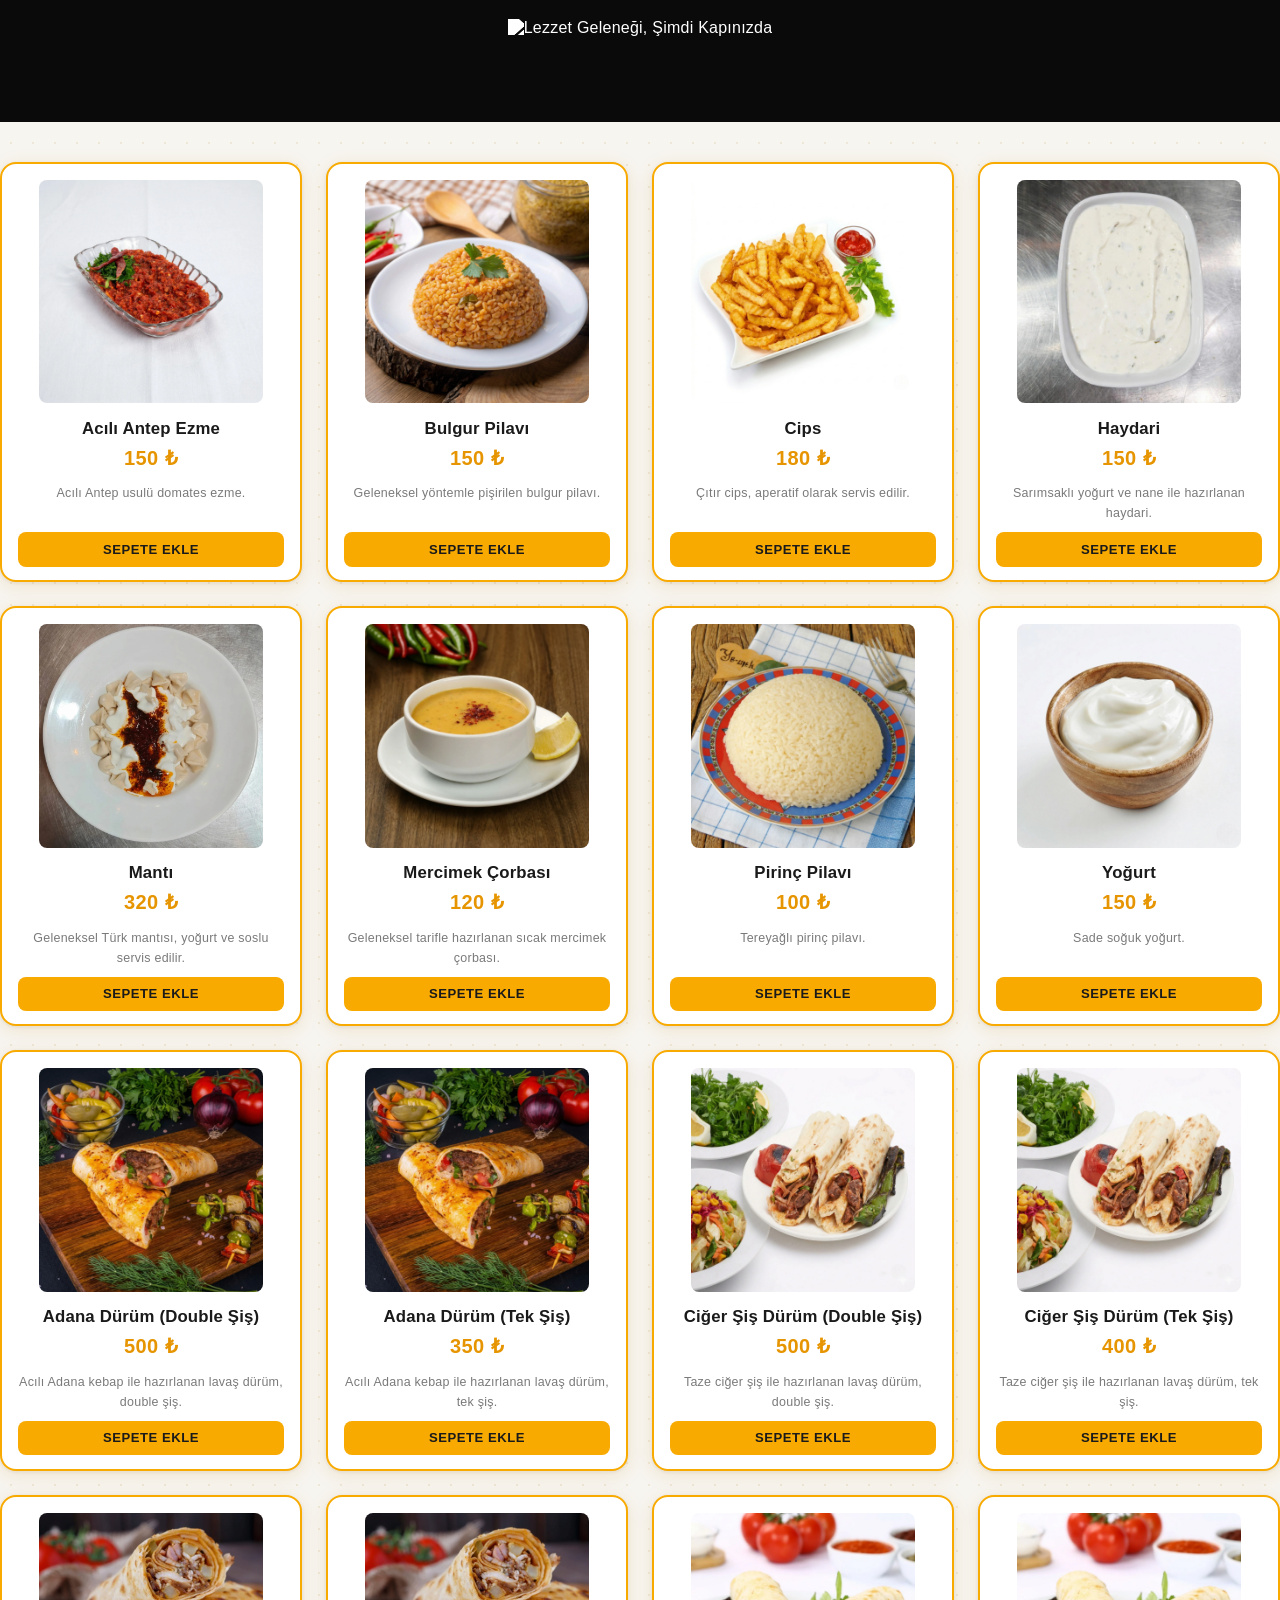
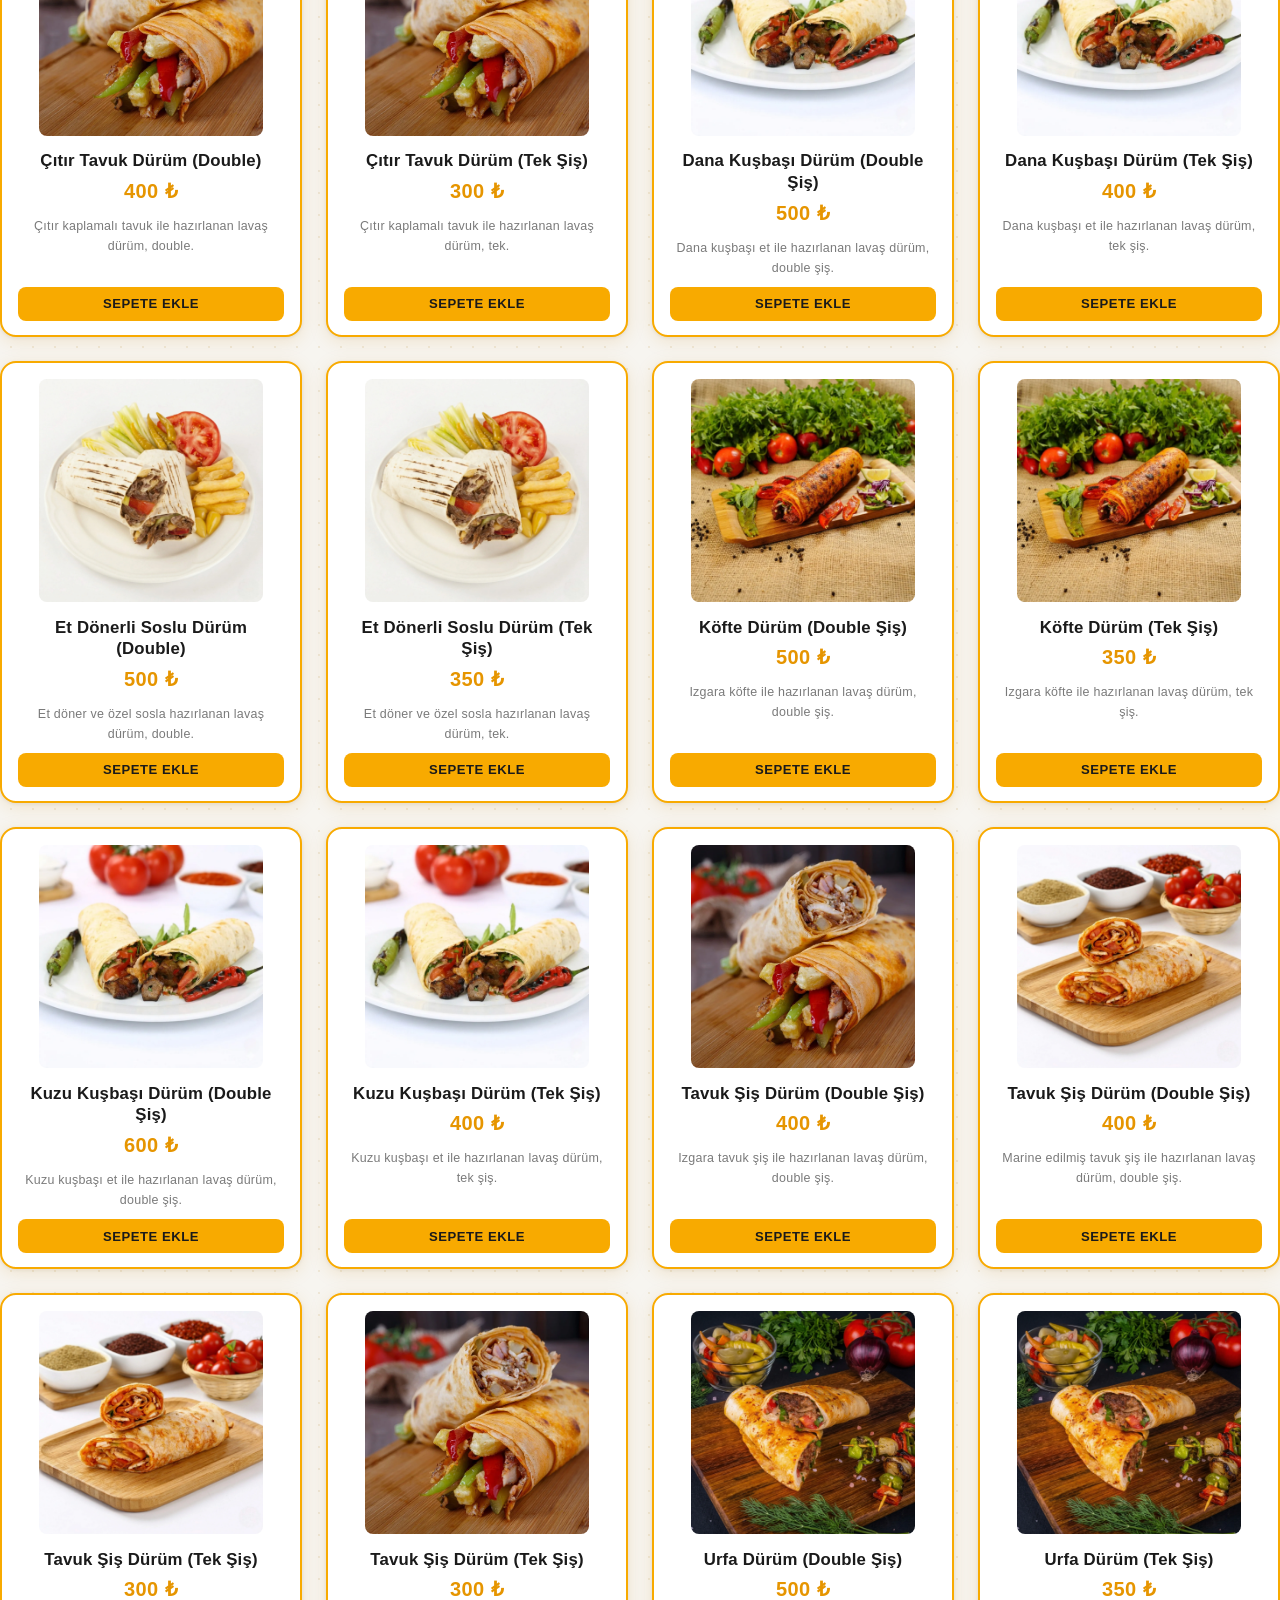
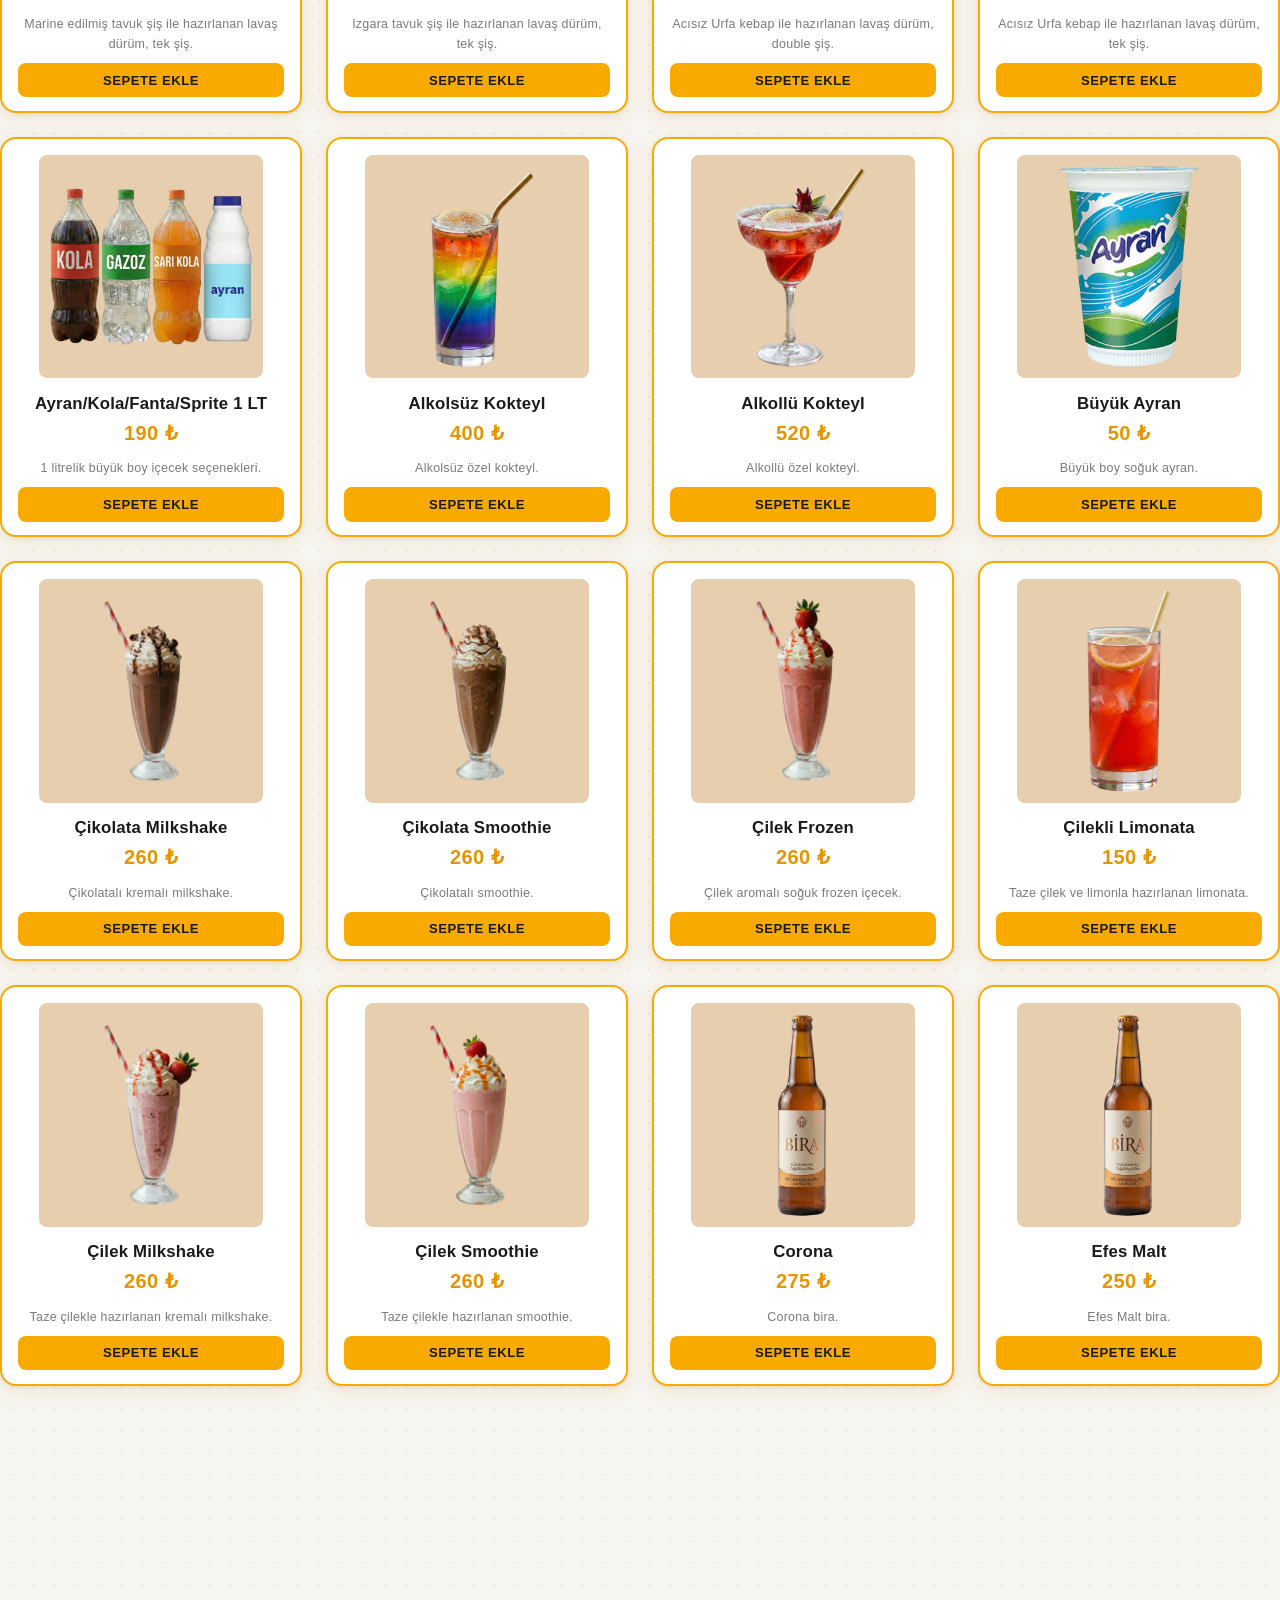
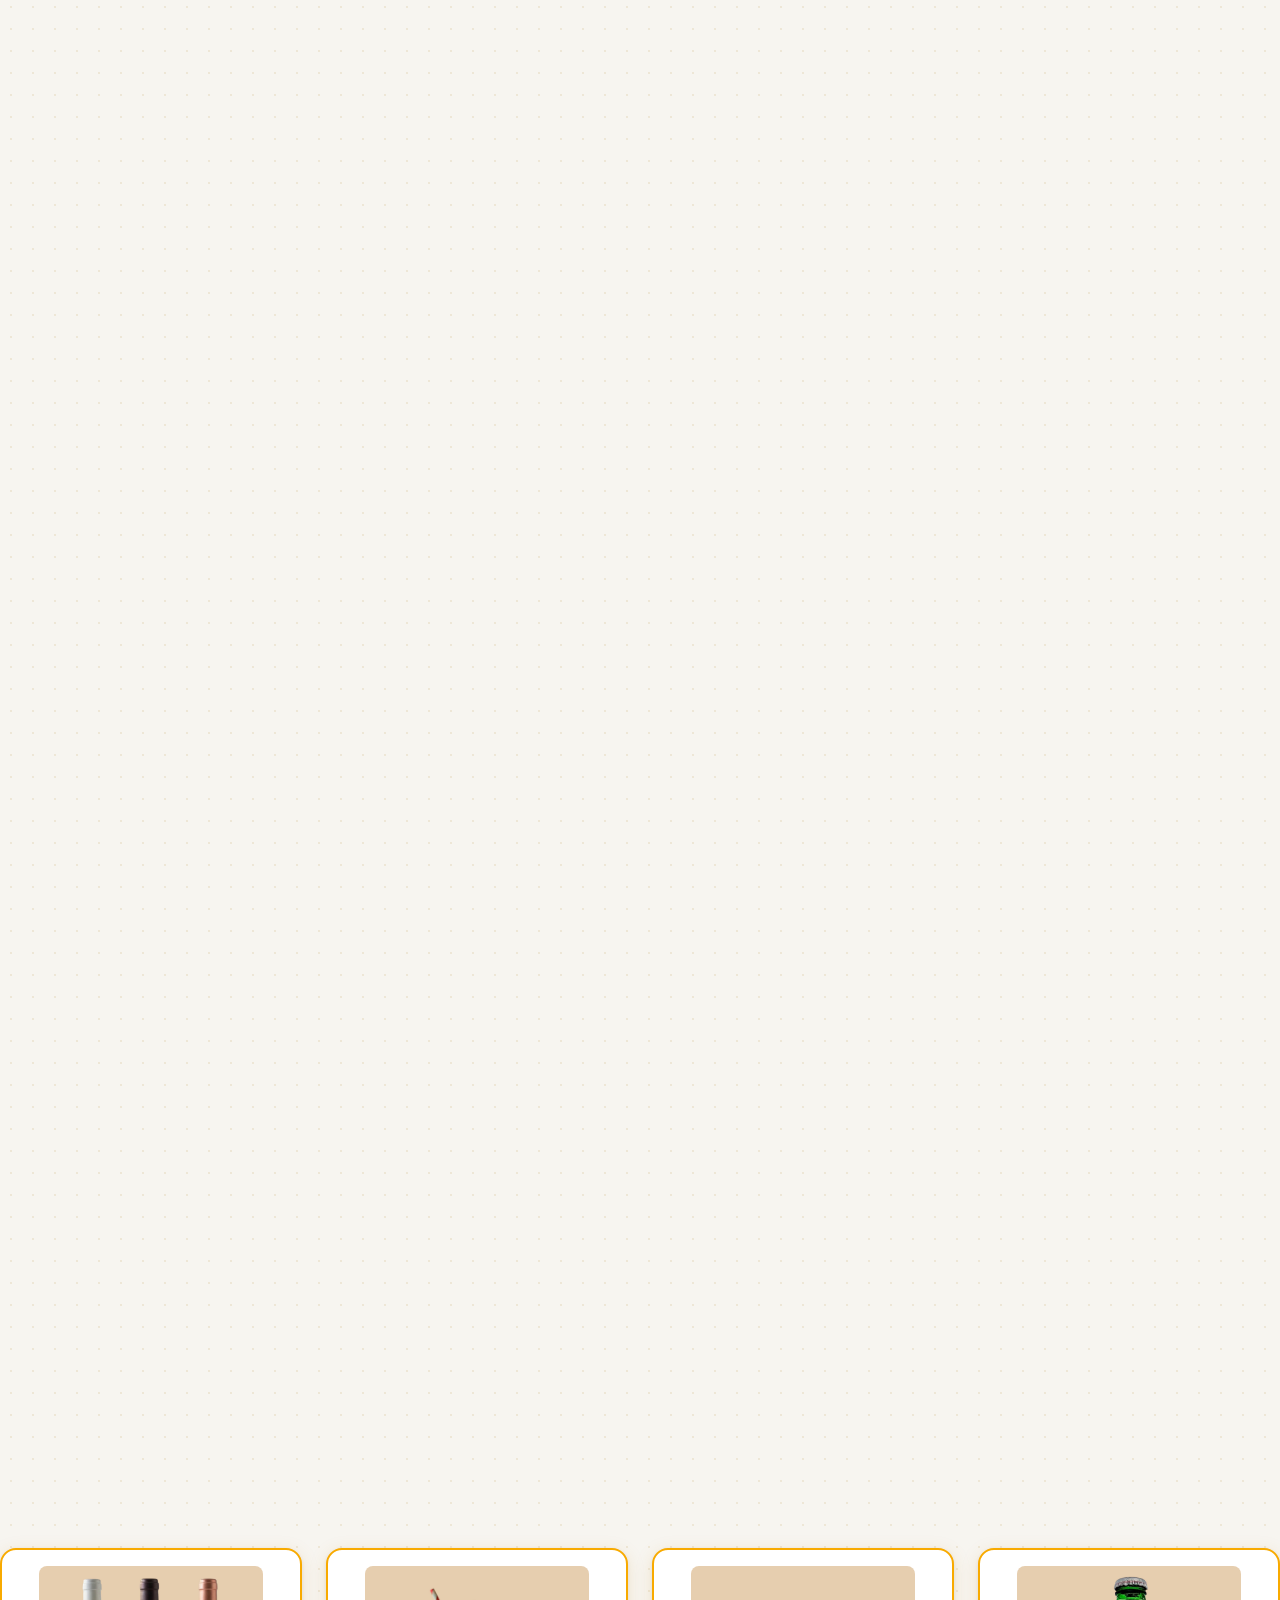
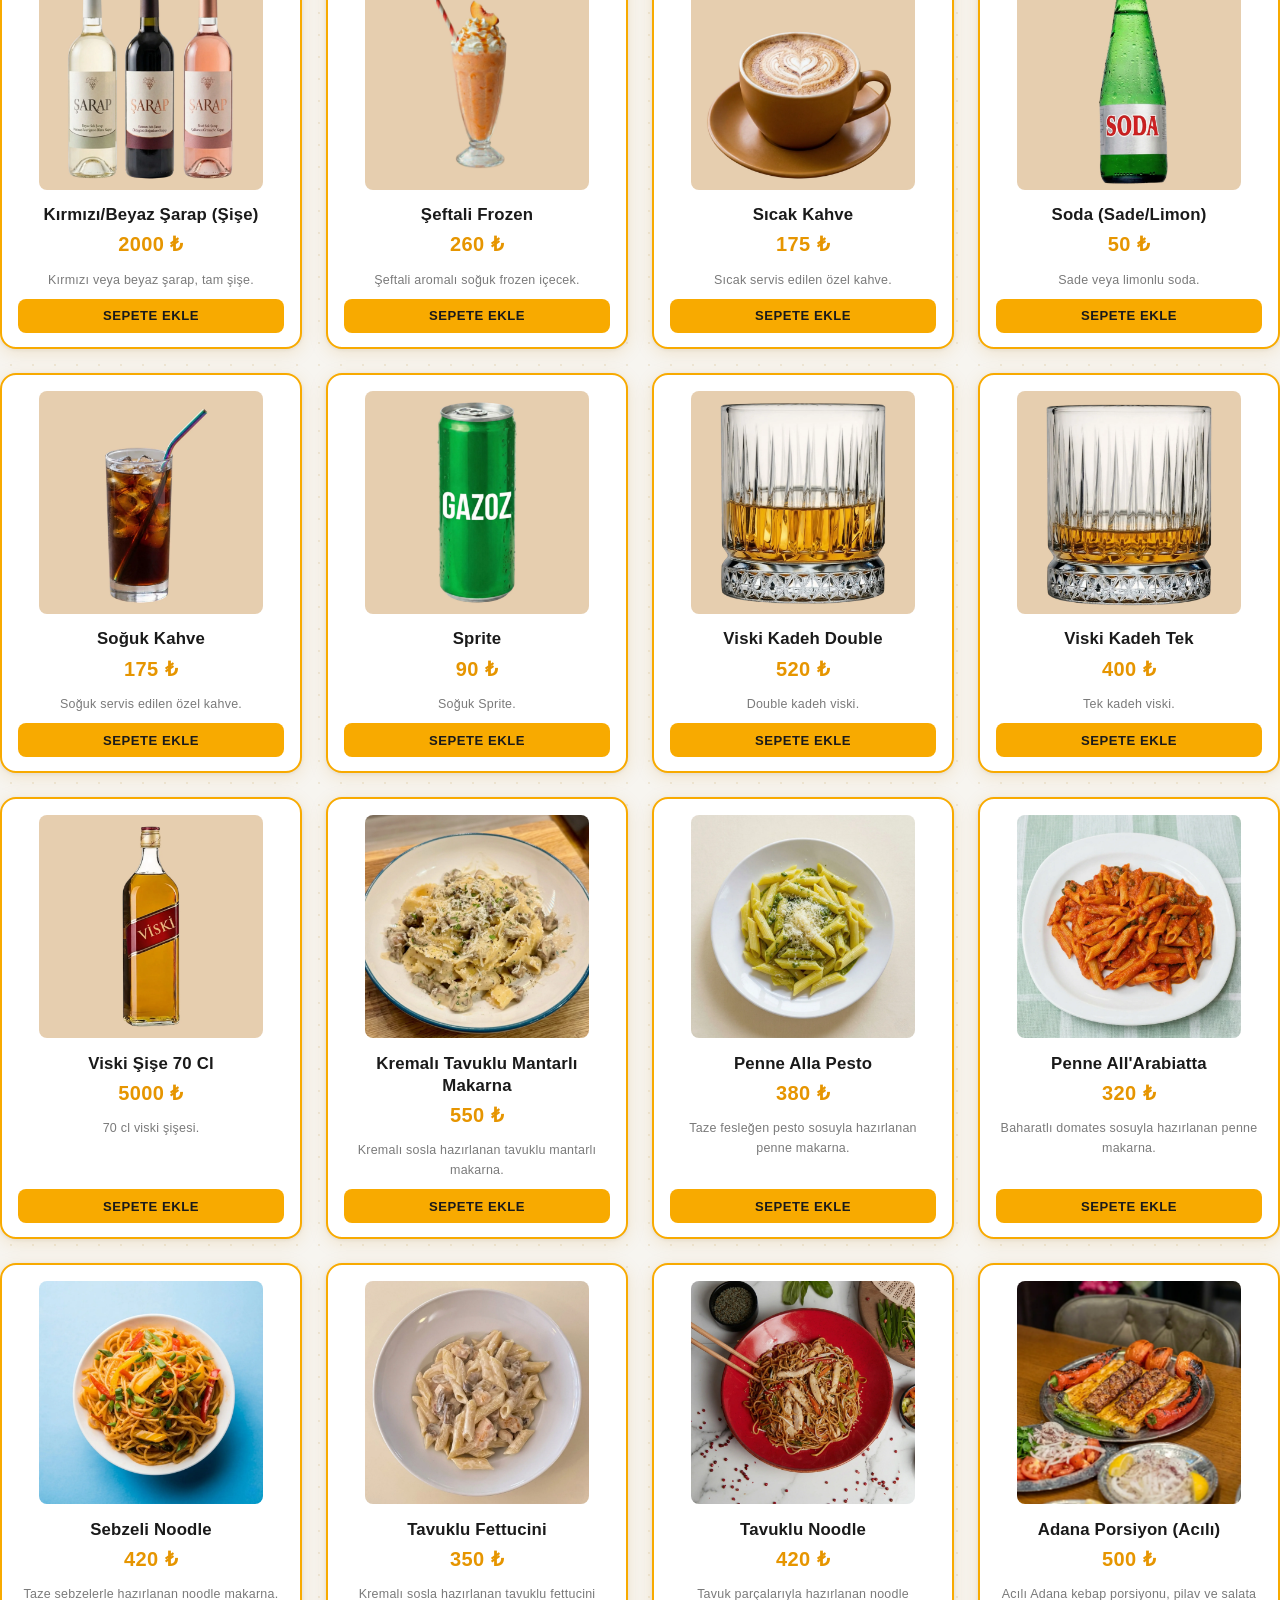
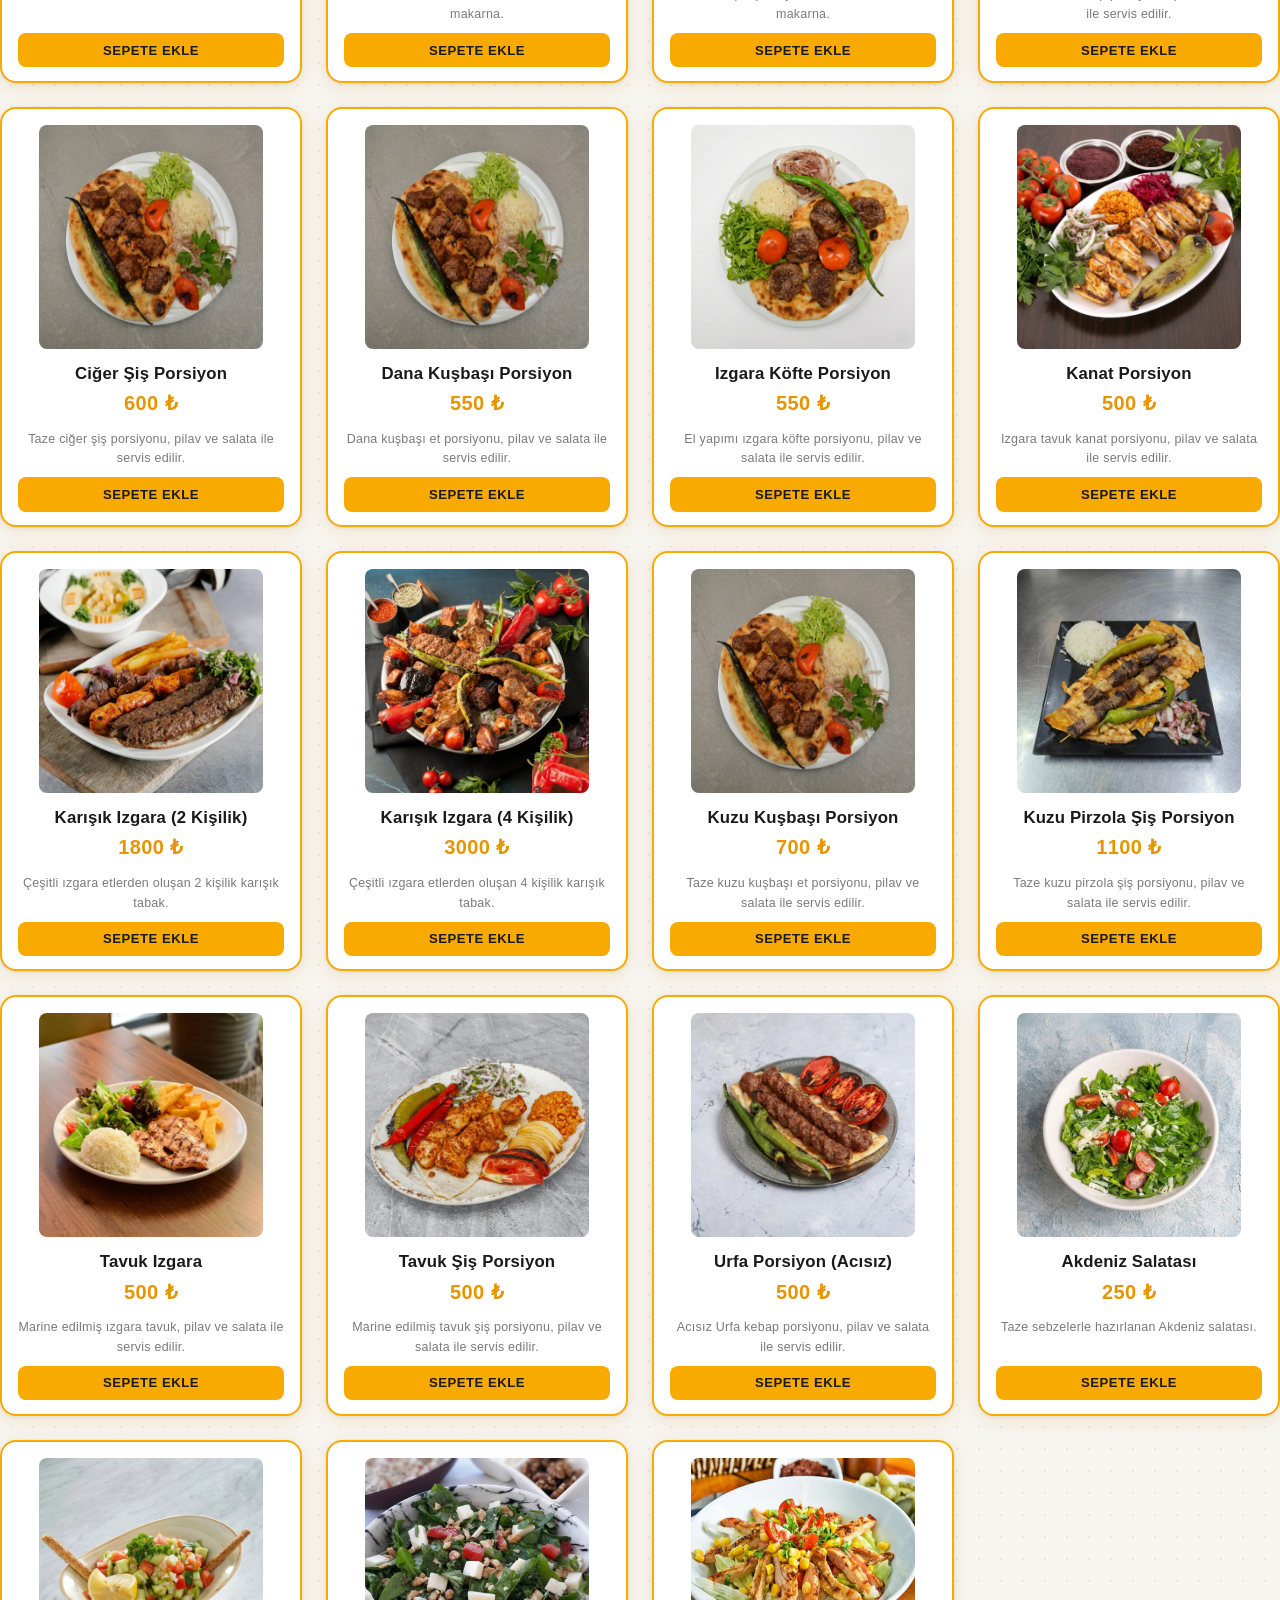
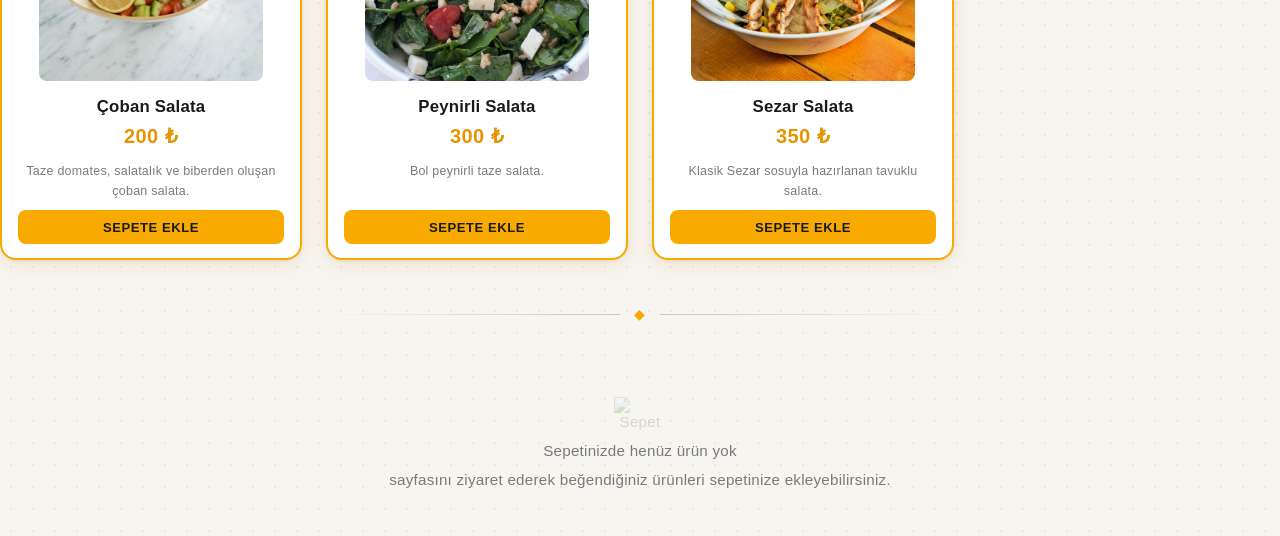
==== commit 9eb343b3: "code review" ====
--- a/menu.html
+++ b/menu.html
@@ -11,7 +11,7 @@
   <body>
     <section class="off">İnternet'e erişilemiyor, lütfen bağlantınızı kontrol ediniz.</section>
     <header><a href="/"><img src="/logo.png" alt="Lezzet Geleneği, Şimdi Kapınızda" title="Lezzet Geleneği, Şimdi Kapınızda" /></a></header>
-    <main><ul class="prd"><li><a href="/products/aperatif-antep-ezme.html"><img src="/img/products/aperatif-antep-ezme-k.webp" data-src="/img/products/aperatif-antep-ezme.webp" loading="lazy" alt="AYS KEBAP Acılı Antep Ezme" title="AYS KEBAP Acılı Antep Ezme"><h3>Acılı Antep Ezme</h3></a><b>150 ₺</b><p>Acılı Antep usulü domates ezme.</p><button data-id="ap8">Sepete Ekle</button></li><li><a href="/products/aperatif-bulgur.html"><img src="/img/products/aperatif-bulgur-k.webp" data-src="/img/products/aperatif-bulgur.webp" loading="lazy" alt="AYS KEBAP Bulgur Pilavı" title="AYS KEBAP Bulgur Pilavı"><h3>Bulgur Pilavı</h3></a><b>150 ₺</b><p>Geleneksel yöntemle pişirilen bulgur pilavı.</p><button data-id="ap7">Sepete Ekle</button></li><li><a href="/products/aperatif-cips.html"><img src="/img/products/aperatif-cips-k.webp" data-src="/img/products/aperatif-cips.webp" loading="lazy" alt="AYS KEBAP Cips" title="AYS KEBAP Cips"><h3>Cips</h3></a><b>180 ₺</b><p>Çıtır cips, aperatif olarak servis edilir.</p><button data-id="ap1">Sepete Ekle</button></li><li><a href="/products/aperatif-haydari.html"><img src="/img/products/aperatif-haydari-k.webp" data-src="/img/products/aperatif-haydari.webp" loading="lazy" alt="AYS KEBAP Haydari" title="AYS KEBAP Haydari"><h3>Haydari</h3></a><b>150 ₺</b><p>Sarımsaklı yoğurt ve nane ile hazırlanan haydari.</p><button data-id="ap9">Sepete Ekle</button></li><li><a href="/products/aperatif-manti.html"><img src="/img/products/aperatif-manti-k.webp" data-src="/img/products/aperatif-manti.webp" loading="lazy" alt="AYS KEBAP Mantı" title="AYS KEBAP Mantı"><h3>Mantı</h3></a><b>320 ₺</b><p>Geleneksel Türk mantısı, yoğurt ve soslu servis edilir.</p><button data-id="ap6">Sepete Ekle</button></li><li><a href="/products/aperatif-mercimek.html"><img src="/img/products/aperatif-mercimek-k.webp" data-src="/img/products/aperatif-mercimek.webp" loading="lazy" alt="AYS KEBAP Mercimek Çorbası" title="AYS KEBAP Mercimek Çorbası"><h3>Mercimek Çorbası</h3></a><b>120 ₺</b><p>Geleneksel tarifle hazırlanan sıcak mercimek çorbası.</p><button data-id="ap2">Sepete Ekle</button></li><li><a href="/products/aperatif-pirinc-pilavi.html"><img src="/img/products/aperatif-pirinc-pilavi-k.webp" data-src="/img/products/aperatif-pirinc-pilavi.webp" loading="lazy" alt="AYS KEBAP Pirinç Pilavı" title="AYS KEBAP Pirinç Pilavı"><h3>Pirinç Pilavı</h3></a><b>100 ₺</b><p>Tereyağlı pirinç pilavı.</p><button data-id="ap12">Sepete Ekle</button></li><li><a href="/products/aperatif-yogurt.html"><img src="/img/products/aperatif-yogurt-k.webp" data-src="/img/products/aperatif-yogurt.webp" loading="lazy" alt="AYS KEBAP Yoğurt" title="AYS KEBAP Yoğurt"><h3>Yoğurt</h3></a><b>150 ₺</b><p>Sade soğuk yoğurt.</p><button data-id="ap11">Sepete Ekle</button></li><li><a href="/products/durum-adana-double.html"><img src="/img/products/durum-adana-k.webp" data-src="/img/products/durum-adana.webp" loading="lazy" alt="AYS KEBAP Adana Dürüm (Double Şiş)" title="AYS KEBAP Adana Dürüm (Double Şiş)"><h3>Adana Dürüm (Double Şiş)</h3></a><b>500 ₺</b><p>Acılı Adana kebap ile hazırlanan lavaş dürüm, double şiş.</p><button data-id="dd1">Sepete Ekle</button></li><li><a href="/products/durum-adana-tek.html"><img src="/img/products/durum-adana-k.webp" data-src="/img/products/durum-adana.webp" loading="lazy" alt="AYS KEBAP Adana Dürüm (Tek Şiş)" title="AYS KEBAP Adana Dürüm (Tek Şiş)"><h3>Adana Dürüm (Tek Şiş)</h3></a><b>350 ₺</b><p>Acılı Adana kebap ile hazırlanan lavaş dürüm, tek şiş.</p><button data-id="dt1">Sepete Ekle</button></li><li><a href="/products/durum-ciger-sis-double.html"><img src="/img/products/durum-ciger-sis-k.webp" data-src="/img/products/durum-ciger-sis.webp" loading="lazy" alt="AYS KEBAP Ciğer Şiş Dürüm (Double Şiş)" title="AYS KEBAP Ciğer Şiş Dürüm (Double Şiş)"><h3>Ciğer Şiş Dürüm (Double Şiş)</h3></a><b>500 ₺</b><p>Taze ciğer şiş ile hazırlanan lavaş dürüm, double şiş.</p><button data-id="dd6">Sepete Ekle</button></li><li><a href="/products/durum-ciger-sis-tek.html"><img src="/img/products/durum-ciger-sis-k.webp" data-src="/img/products/durum-ciger-sis.webp" loading="lazy" alt="AYS KEBAP Ciğer Şiş Dürüm (Tek Şiş)" title="AYS KEBAP Ciğer Şiş Dürüm (Tek Şiş)"><h3>Ciğer Şiş Dürüm (Tek Şiş)</h3></a><b>400 ₺</b><p>Taze ciğer şiş ile hazırlanan lavaş dürüm, tek şiş.</p><button data-id="dt6">Sepete Ekle</button></li><li><a href="/products/durum-citir-tavuk-double.html"><img src="/img/products/durum-citir-tavuk-k.webp" data-src="/img/products/durum-citir-tavuk.webp" loading="lazy" alt="AYS KEBAP Çıtır Tavuk Dürüm (Double)" title="AYS KEBAP Çıtır Tavuk Dürüm (Double)"><h3>Çıtır Tavuk Dürüm (Double)</h3></a><b>400 ₺</b><p>Çıtır kaplamalı tavuk ile hazırlanan lavaş dürüm, double.</p><button data-id="dd8">Sepete Ekle</button></li><li><a href="/products/durum-citir-tavuk-tek.html"><img src="/img/products/durum-citir-tavuk-k.webp" data-src="/img/products/durum-citir-tavuk.webp" loading="lazy" alt="AYS KEBAP Çıtır Tavuk Dürüm (Tek Şiş)" title="AYS KEBAP Çıtır Tavuk Dürüm (Tek Şiş)"><h3>Çıtır Tavuk Dürüm (Tek Şiş)</h3></a><b>300 ₺</b><p>Çıtır kaplamalı tavuk ile hazırlanan lavaş dürüm, tek.</p><button data-id="dt8">Sepete Ekle</button></li><li><a href="/products/durum-dana-kusabasi-double.html"><img src="/img/products/durum-dana-kusabasi-k.webp" data-src="/img/products/durum-dana-kusabasi.webp" loading="lazy" alt="AYS KEBAP Dana Kuşbaşı Dürüm (Double Şiş)" title="AYS KEBAP Dana Kuşbaşı Dürüm (Double Şiş)"><h3>Dana Kuşbaşı Dürüm (Double Şiş)</h3></a><b>500 ₺</b><p>Dana kuşbaşı et ile hazırlanan lavaş dürüm, double şiş.</p><button data-id="dd3">Sepete Ekle</button></li><li><a href="/products/durum-dana-kusabasi-tek.html"><img src="/img/products/durum-dana-kusabasi-k.webp" data-src="/img/products/durum-dana-kusabasi.webp" loading="lazy" alt="AYS KEBAP Dana Kuşbaşı Dürüm (Tek Şiş)" title="AYS KEBAP Dana Kuşbaşı Dürüm (Tek Şiş)"><h3>Dana Kuşbaşı Dürüm (Tek Şiş)</h3></a><b>400 ₺</b><p>Dana kuşbaşı et ile hazırlanan lavaş dürüm, tek şiş.</p><button data-id="dt3">Sepete Ekle</button></li><li><a href="/products/durum-et-donerli-double.html"><img src="/img/products/durum-et-donerli-k.webp" data-src="/img/products/durum-et-donerli.webp" loading="lazy" alt="AYS KEBAP Et Dönerli Soslu Dürüm (Double)" title="AYS KEBAP Et Dönerli Soslu Dürüm (Double)"><h3>Et Dönerli Soslu Dürüm (Double)</h3></a><b>500 ₺</b><p>Et döner ve özel sosla hazırlanan lavaş dürüm, double.</p><button data-id="dd9">Sepete Ekle</button></li><li><a href="/products/durum-et-donerli-tek.html"><img src="/img/products/durum-et-donerli-k.webp" data-src="/img/products/durum-et-donerli.webp" loading="lazy" alt="AYS KEBAP Et Dönerli Soslu Dürüm (Tek Şiş)" title="AYS KEBAP Et Dönerli Soslu Dürüm (Tek Şiş)"><h3>Et Dönerli Soslu Dürüm (Tek Şiş)</h3></a><b>350 ₺</b><p>Et döner ve özel sosla hazırlanan lavaş dürüm, tek.</p><button data-id="dt9">Sepete Ekle</button></li><li><a href="/products/durum-kofte-double.html"><img src="/img/products/durum-kofte-k.webp" data-src="/img/products/durum-kofte.webp" loading="lazy" alt="AYS KEBAP Köfte Dürüm (Double Şiş)" title="AYS KEBAP Köfte Dürüm (Double Şiş)"><h3>Köfte Dürüm (Double Şiş)</h3></a><b>500 ₺</b><p>Izgara köfte ile hazırlanan lavaş dürüm, double şiş.</p><button data-id="dd10">Sepete Ekle</button></li><li><a href="/products/durum-kofte-tek.html"><img src="/img/products/durum-kofte-k.webp" data-src="/img/products/durum-kofte.webp" loading="lazy" alt="AYS KEBAP Köfte Dürüm (Tek Şiş)" title="AYS KEBAP Köfte Dürüm (Tek Şiş)"><h3>Köfte Dürüm (Tek Şiş)</h3></a><b>350 ₺</b><p>Izgara köfte ile hazırlanan lavaş dürüm, tek şiş.</p><button data-id="dt10">Sepete Ekle</button></li><li><a href="/products/durum-kuzu-kusabasi-double.html"><img src="/img/products/durum-kuzu-kusabasi-k.webp" data-src="/img/products/durum-kuzu-kusabasi.webp" loading="lazy" alt="AYS KEBAP Kuzu Kuşbaşı Dürüm (Double Şiş)" title="AYS KEBAP Kuzu Kuşbaşı Dürüm (Double Şiş)"><h3>Kuzu Kuşbaşı Dürüm (Double Şiş)</h3></a><b>600 ₺</b><p>Kuzu kuşbaşı et ile hazırlanan lavaş dürüm, double şiş.</p><button data-id="dd8">Sepete Ekle</button></li><li><a href="/products/durum-kuzu-kusabasi-tek.html"><img src="/img/products/durum-kuzu-kusabasi-k.webp" data-src="/img/products/durum-kuzu-kusabasi.webp" loading="lazy" alt="AYS KEBAP Kuzu Kuşbaşı Dürüm (Tek Şiş)" title="AYS KEBAP Kuzu Kuşbaşı Dürüm (Tek Şiş)"><h3>Kuzu Kuşbaşı Dürüm (Tek Şiş)</h3></a><b>400 ₺</b><p>Kuzu kuşbaşı et ile hazırlanan lavaş dürüm, tek şiş.</p><button data-id="dt8">Sepete Ekle</button></li><li><a href="/products/durum-tavuk-double.html"><img src="/img/products/durum-tavuk-k.webp" data-src="/img/products/durum-tavuk.webp" loading="lazy" alt="AYS KEBAP Tavuk Şiş Dürüm (Double Şiş)" title="AYS KEBAP Tavuk Şiş Dürüm (Double Şiş)"><h3>Tavuk Şiş Dürüm (Double Şiş)</h3></a><b>400 ₺</b><p>Izgara tavuk şiş ile hazırlanan lavaş dürüm, double şiş.</p><button data-id="dd7">Sepete Ekle</button></li><li><a href="/products/durum-tavuk-sis-double.html"><img src="/img/products/durum-tavuk-sis-k.webp" data-src="/img/products/durum-tavuk-sis.webp" loading="lazy" alt="AYS KEBAP Tavuk Şiş Dürüm (Double Şiş)" title="AYS KEBAP Tavuk Şiş Dürüm (Double Şiş)"><h3>Tavuk Şiş Dürüm (Double Şiş)</h3></a><b>400 ₺</b><p>Marine edilmiş tavuk şiş ile hazırlanan lavaş dürüm, double şiş.</p><button data-id="dd5">Sepete Ekle</button></li><li><a href="/products/durum-tavuk-sis-tek.html"><img src="/img/products/durum-tavuk-sis-k.webp" data-src="/img/products/durum-tavuk-sis.webp" loading="lazy" alt="AYS KEBAP Tavuk Şiş Dürüm (Tek Şiş)" title="AYS KEBAP Tavuk Şiş Dürüm (Tek Şiş)"><h3>Tavuk Şiş Dürüm (Tek Şiş)</h3></a><b>300 ₺</b><p>Marine edilmiş tavuk şiş ile hazırlanan lavaş dürüm, tek şiş.</p><button data-id="dt5">Sepete Ekle</button></li><li><a href="/products/durum-tavuk-tek.html"><img src="/img/products/durum-tavuk-k.webp" data-src="/img/products/durum-tavuk.webp" loading="lazy" alt="AYS KEBAP Tavuk Şiş Dürüm (Tek Şiş)" title="AYS KEBAP Tavuk Şiş Dürüm (Tek Şiş)"><h3>Tavuk Şiş Dürüm (Tek Şiş)</h3></a><b>300 ₺</b><p>Izgara tavuk şiş ile hazırlanan lavaş dürüm, tek şiş.</p><button data-id="dt7">Sepete Ekle</button></li><li><a href="/products/durum-urfa-double.html"><img src="/img/products/durum-urfa-k.webp" data-src="/img/products/durum-urfa.webp" loading="lazy" alt="AYS KEBAP Urfa Dürüm (Double Şiş)" title="AYS KEBAP Urfa Dürüm (Double Şiş)"><h3>Urfa Dürüm (Double Şiş)</h3></a><b>500 ₺</b><p>Acısız Urfa kebap ile hazırlanan lavaş dürüm, double şiş.</p><button data-id="dd2">Sepete Ekle</button></li><li><a href="/products/durum-urfa-tek.html"><img src="/img/products/durum-urfa-k.webp" data-src="/img/products/durum-urfa.webp" loading="lazy" alt="AYS KEBAP Urfa Dürüm (Tek Şiş)" title="AYS KEBAP Urfa Dürüm (Tek Şiş)"><h3>Urfa Dürüm (Tek Şiş)</h3></a><b>350 ₺</b><p>Acısız Urfa kebap ile hazırlanan lavaş dürüm, tek şiş.</p><button data-id="dt2">Sepete Ekle</button></li><li><a href="/products/icecek-1lt.html"><img src="/img/products/icecek-1lt-k.webp" data-src="/img/products/icecek-1lt.webp" loading="lazy" alt="AYS KEBAP Ayran/Kola/Fanta/Sprite 1 LT" title="AYS KEBAP Ayran/Kola/Fanta/Sprite 1 LT"><h3>Ayran/Kola/Fanta/Sprite 1 LT</h3></a><b>190 ₺</b><p>1 litrelik büyük boy içecek seçenekleri.</p><button data-id="dr33">Sepete Ekle</button></li><li><a href="/products/icecek-alkolsuz-kokteyl.html"><img src="/img/products/icecek-alkolsuz-kokteyl-k.webp" data-src="/img/products/icecek-alkolsuz-kokteyl.webp" loading="lazy" alt="AYS KEBAP Alkolsüz Kokteyl" title="AYS KEBAP Alkolsüz Kokteyl"><h3>Alkolsüz Kokteyl</h3></a><b>400 ₺</b><p>Alkolsüz özel kokteyl.</p><button data-id="dr18">Sepete Ekle</button></li><li><a href="/products/icecek-alkolu-kokteyl.html"><img src="/img/products/icecek-alkolu-kokteyl-k.webp" data-src="/img/products/icecek-alkolu-kokteyl.webp" loading="lazy" alt="AYS KEBAP Alkollü Kokteyl" title="AYS KEBAP Alkollü Kokteyl"><h3>Alkollü Kokteyl</h3></a><b>520 ₺</b><p>Alkollü özel kokteyl.</p><button data-id="dr17">Sepete Ekle</button></li><li><a href="/products/icecek-buyuk-ayran.html"><img src="/img/products/icecek-buyuk-ayran-k.webp" data-src="/img/products/icecek-buyuk-ayran.webp" loading="lazy" alt="AYS KEBAP Büyük Ayran" title="AYS KEBAP Büyük Ayran"><h3>Büyük Ayran</h3></a><b>50 ₺</b><p>Büyük boy soğuk ayran.</p><button data-id="dr30">Sepete Ekle</button></li><li><a href="/products/icecek-cikolata-milkshake.html"><img src="/img/products/icecek-cikolata-milkshake-k.webp" data-src="/img/products/icecek-cikolata-milkshake.webp" loading="lazy" alt="AYS KEBAP Çikolata Milkshake" title="AYS KEBAP Çikolata Milkshake"><h3>Çikolata Milkshake</h3></a><b>260 ₺</b><p>Çikolatalı kremalı milkshake.</p><button data-id="dr2">Sepete Ekle</button></li><li><a href="/products/icecek-cikolata-smoothie.html"><img src="/img/products/icecek-cikolata-smoothie-k.webp" data-src="/img/products/icecek-cikolata-smoothie.webp" loading="lazy" alt="AYS KEBAP Çikolata Smoothie" title="AYS KEBAP Çikolata Smoothie"><h3>Çikolata Smoothie</h3></a><b>260 ₺</b><p>Çikolatalı smoothie.</p><button data-id="dr7">Sepete Ekle</button></li><li><a href="/products/icecek-cilek-frozen.html"><img src="/img/products/icecek-cilek-frozen-k.webp" data-src="/img/products/icecek-cilek-frozen.webp" loading="lazy" alt="AYS KEBAP Çilek Frozen" title="AYS KEBAP Çilek Frozen"><h3>Çilek Frozen</h3></a><b>260 ₺</b><p>Çilek aromalı soğuk frozen içecek.</p><button data-id="dr5">Sepete Ekle</button></li><li><a href="/products/icecek-cilek-milkshake.html"><img src="/img/products/icecek-cilek-milkshake-k.webp" data-src="/img/products/icecek-cilek-milkshake.webp" loading="lazy" alt="AYS KEBAP Çilek Milkshake" title="AYS KEBAP Çilek Milkshake"><h3>Çilek Milkshake</h3></a><b>260 ₺</b><p>Taze çilekle hazırlanan kremalı milkshake.</p><button data-id="dr1">Sepete Ekle</button></li><li><a href="/products/icecek-cilek-smoothie.html"><img src="/img/products/icecek-cilek-smoothie-k.webp" data-src="/img/products/icecek-cilek-smoothie.webp" loading="lazy" alt="AYS KEBAP Çilek Smoothie" title="AYS KEBAP Çilek Smoothie"><h3>Çilek Smoothie</h3></a><b>260 ₺</b><p>Taze çilekle hazırlanan smoothie.</p><button data-id="dr6">Sepete Ekle</button></li><li><a href="/products/icecek-cilekli-limonata.html"><img src="/img/products/icecek-cilekli-limonata-k.webp" data-src="/img/products/icecek-cilekli-limonata.webp" loading="lazy" alt="AYS KEBAP Çilekli Limonata" title="AYS KEBAP Çilekli Limonata"><h3>Çilekli Limonata</h3></a><b>150 ₺</b><p>Taze çilek ve limonla hazırlanan limonata.</p><button data-id="dr37">Sepete Ekle</button></li><li><a href="/products/icecek-corona.html"><img src="/img/products/icecek-corona-k.webp" data-src="/img/products/icecek-corona.webp" loading="lazy" alt="AYS KEBAP Corona" title="AYS KEBAP Corona"><h3>Corona</h3></a><b>275 ₺</b><p>Corona bira.</p><button data-id="dr21">Sepete Ekle</button></li><li><a href="/products/icecek-efes-malt.html"><img src="/img/products/icecek-efes-malt-k.webp" data-src="/img/products/icecek-efes-malt.webp" loading="lazy" alt="AYS KEBAP Efes Malt" title="AYS KEBAP Efes Malt"><h3>Efes Malt</h3></a><b>250 ₺</b><p>Efes Malt bira.</p><button data-id="dr19">Sepete Ekle</button></li><li><a href="/products/icecek-efes-pilsen.html"><img src="/img/products/icecek-efes-pilsen-k.webp" data-src="/img/products/icecek-efes-pilsen.webp" loading="lazy" alt="AYS KEBAP Efes Pilsen" title="AYS KEBAP Efes Pilsen"><h3>Efes Pilsen</h3></a><b>250 ₺</b><p>Efes Pilsen bira.</p><button data-id="dr20">Sepete Ekle</button></li><li><a href="/products/icecek-fanta.html"><img src="/img/products/icecek-fanta-k.webp" data-src="/img/products/icecek-fanta.webp" loading="lazy" alt="AYS KEBAP Fanta" title="AYS KEBAP Fanta"><h3>Fanta</h3></a><b>90 ₺</b><p>Soğuk Fanta.</p><button data-id="dr25">Sepete Ekle</button></li><li><a href="/products/icecek-fuse-tea.html"><img src="/img/products/icecek-fuse-tea-k.webp" data-src="/img/products/icecek-fuse-tea.webp" loading="lazy" alt="AYS KEBAP Fuse Tea (Şeftali/Limon/Mango)" title="AYS KEBAP Fuse Tea (Şeftali/Limon/Mango)"><h3>Fuse Tea (Şeftali/Limon/Mango)</h3></a><b>90 ₺</b><p>Fuse Tea soğuk çay, şeftali, limon veya mango seçeneğiyle.</p><button data-id="dr27">Sepete Ekle</button></li><li><a href="/products/icecek-kola-zero.html"><img src="/img/products/icecek-kola-zero-k.webp" data-src="/img/products/icecek-kola-zero.webp" loading="lazy" alt="AYS KEBAP Kola Zero" title="AYS KEBAP Kola Zero"><h3>Kola Zero</h3></a><b>90 ₺</b><p>Soğuk kola zero (şekersiz).</p><button data-id="dr24">Sepete Ekle</button></li><li><a href="/products/icecek-kola.html"><img src="/img/products/icecek-kola-k.webp" data-src="/img/products/icecek-kola.webp" loading="lazy" alt="AYS KEBAP Kola" title="AYS KEBAP Kola"><h3>Kola</h3></a><b>90 ₺</b><p>Soğuk kola.</p><button data-id="dr23">Sepete Ekle</button></li><li><a href="/products/icecek-kucuk-ayran.html"><img src="/img/products/icecek-kucuk-ayran-k.webp" data-src="/img/products/icecek-kucuk-ayran.webp" loading="lazy" alt="AYS KEBAP Küçük Ayran" title="AYS KEBAP Küçük Ayran"><h3>Küçük Ayran</h3></a><b>40 ₺</b><p>Küçük boy soğuk ayran.</p><button data-id="dr29">Sepete Ekle</button></li><li><a href="/products/icecek-kucuk-su.html"><img src="/img/products/icecek-kucuk-su-k.webp" data-src="/img/products/icecek-kucuk-su.webp" loading="lazy" alt="AYS KEBAP Küçük Su" title="AYS KEBAP Küçük Su"><h3>Küçük Su</h3></a><b>30 ₺</b><p>Küçük şişe su.</p><button data-id="dr28">Sepete Ekle</button></li><li><a href="/products/icecek-limonata.html"><img src="/img/products/icecek-limonata-k.webp" data-src="/img/products/icecek-limonata.webp" loading="lazy" alt="AYS KEBAP Limonata" title="AYS KEBAP Limonata"><h3>Limonata</h3></a><b>120 ₺</b><p>Taze sıkılmış limonata.</p><button data-id="dr36">Sepete Ekle</button></li><li><a href="/products/icecek-miller.html"><img src="/img/products/icecek-miller-k.webp" data-src="/img/products/icecek-miller.webp" loading="lazy" alt="AYS KEBAP Miller" title="AYS KEBAP Miller"><h3>Miller</h3></a><b>275 ₺</b><p>Miller bira.</p><button data-id="dr22">Sepete Ekle</button></li><li><a href="/products/icecek-muz-milkshake.html"><img src="/img/products/icecek-muz-milkshake-k.webp" data-src="/img/products/icecek-muz-milkshake.webp" loading="lazy" alt="AYS KEBAP Muz Milkshake" title="AYS KEBAP Muz Milkshake"><h3>Muz Milkshake</h3></a><b>260 ₺</b><p>Muzlu kremalı milkshake.</p><button data-id="dr3">Sepete Ekle</button></li><li><a href="/products/icecek-muz-smoothie.html"><img src="/img/products/icecek-muz-smoothie-k.webp" data-src="/img/products/icecek-muz-smoothie.webp" loading="lazy" alt="AYS KEBAP Muz Smoothie" title="AYS KEBAP Muz Smoothie"><h3>Muz Smoothie</h3></a><b>260 ₺</b><p>Muzlu smoothie.</p><button data-id="dr8">Sepete Ekle</button></li><li><a href="/products/icecek-raki-kadeh-double.html"><img src="/img/products/icecek-raki-kadeh-double-k.webp" data-src="/img/products/icecek-raki-kadeh-double.webp" loading="lazy" alt="AYS KEBAP Rakı Kadeh Double" title="AYS KEBAP Rakı Kadeh Double"><h3>Rakı Kadeh Double</h3></a><b>400 ₺</b><p>Double kadeh rakı.</p><button data-id="dr12">Sepete Ekle</button></li><li><a href="/products/icecek-raki-kadeh-tek.html"><img src="/img/products/icecek-raki-kadeh-tek-k.webp" data-src="/img/products/icecek-raki-kadeh-tek.webp" loading="lazy" alt="AYS KEBAP Rakı Kadeh Tek" title="AYS KEBAP Rakı Kadeh Tek"><h3>Rakı Kadeh Tek</h3></a><b>250 ₺</b><p>Tek kadeh rakı.</p><button data-id="dr11">Sepete Ekle</button></li><li><a href="/products/icecek-raki-sise-70cl.html"><img src="/img/products/icecek-raki-sise-70cl-k.webp" data-src="/img/products/icecek-raki-sise-70cl.webp" loading="lazy" alt="AYS KEBAP Rakı Şişe 70 Cl" title="AYS KEBAP Rakı Şişe 70 Cl"><h3>Rakı Şişe 70 Cl</h3></a><b>2500 ₺</b><p>70 cl rakı şişesi.</p><button data-id="dr13">Sepete Ekle</button></li><li><a href="/products/icecek-salgam.html"><img src="/img/products/icecek-salgam-k.webp" data-src="/img/products/icecek-salgam.webp" loading="lazy" alt="AYS KEBAP Şalgam (Acılı/Acısız)" title="AYS KEBAP Şalgam (Acılı/Acısız)"><h3>Şalgam (Acılı/Acısız)</h3></a><b>70 ₺</b><p>Acılı veya acısız şalgam suyu.</p><button data-id="dr32">Sepete Ekle</button></li><li><a href="/products/icecek-sarap-kadeh.html"><img src="/img/products/icecek-sarap-kadeh-k.webp" data-src="/img/products/icecek-sarap-kadeh.webp" loading="lazy" alt="AYS KEBAP Kırmızı/Beyaz/Roze Şarap (Kadeh)" title="AYS KEBAP Kırmızı/Beyaz/Roze Şarap (Kadeh)"><h3>Kırmızı/Beyaz/Roze Şarap (Kadeh)</h3></a><b>400 ₺</b><p>Kırmızı, beyaz veya roze şarap, tek kadeh.</p><button data-id="dr10">Sepete Ekle</button></li><li><a href="/products/icecek-sarap-sise.html"><img src="/img/products/icecek-sarap-sise-k.webp" data-src="/img/products/icecek-sarap-sise.webp" loading="lazy" alt="AYS KEBAP Kırmızı/Beyaz Şarap (Şişe)" title="AYS KEBAP Kırmızı/Beyaz Şarap (Şişe)"><h3>Kırmızı/Beyaz Şarap (Şişe)</h3></a><b>2000 ₺</b><p>Kırmızı veya beyaz şarap, tam şişe.</p><button data-id="dr9">Sepete Ekle</button></li><li><a href="/products/icecek-seftali-frozen.html"><img src="/img/products/icecek-seftali-frozen-k.webp" data-src="/img/products/icecek-seftali-frozen.webp" loading="lazy" alt="AYS KEBAP Şeftali Frozen" title="AYS KEBAP Şeftali Frozen"><h3>Şeftali Frozen</h3></a><b>260 ₺</b><p>Şeftali aromalı soğuk frozen içecek.</p><button data-id="dr4">Sepete Ekle</button></li><li><a href="/products/icecek-sicak-kahve.html"><img src="/img/products/icecek-sicak-kahve-k.webp" data-src="/img/products/icecek-sicak-kahve.webp" loading="lazy" alt="AYS KEBAP Sıcak Kahve" title="AYS KEBAP Sıcak Kahve"><h3>Sıcak Kahve</h3></a><b>175 ₺</b><p>Sıcak servis edilen özel kahve.</p><button data-id="dr35">Sepete Ekle</button></li><li><a href="/products/icecek-soda.html"><img src="/img/products/icecek-soda-k.webp" data-src="/img/products/icecek-soda.webp" loading="lazy" alt="AYS KEBAP Soda (Sade/Limon)" title="AYS KEBAP Soda (Sade/Limon)"><h3>Soda (Sade/Limon)</h3></a><b>50 ₺</b><p>Sade veya limonlu soda.</p><button data-id="dr31">Sepete Ekle</button></li><li><a href="/products/icecek-soguk-kahve.html"><img src="/img/products/icecek-soguk-kahve-k.webp" data-src="/img/products/icecek-soguk-kahve.webp" loading="lazy" alt="AYS KEBAP Soğuk Kahve" title="AYS KEBAP Soğuk Kahve"><h3>Soğuk Kahve</h3></a><b>175 ₺</b><p>Soğuk servis edilen özel kahve.</p><button data-id="dr34">Sepete Ekle</button></li><li><a href="/products/icecek-sprite.html"><img src="/img/products/icecek-sprite-k.webp" data-src="/img/products/icecek-sprite.webp" loading="lazy" alt="AYS KEBAP Sprite" title="AYS KEBAP Sprite"><h3>Sprite</h3></a><b>90 ₺</b><p>Soğuk Sprite.</p><button data-id="dr26">Sepete Ekle</button></li><li><a href="/products/icecek-viski-kadeh-double.html"><img src="/img/products/icecek-viski-kadeh-double-k.webp" data-src="/img/products/icecek-viski-kadeh-double.webp" loading="lazy" alt="AYS KEBAP Viski Kadeh Double" title="AYS KEBAP Viski Kadeh Double"><h3>Viski Kadeh Double</h3></a><b>520 ₺</b><p>Double kadeh viski.</p><button data-id="dr15">Sepete Ekle</button></li><li><a href="/products/icecek-viski-kadeh-tek.html"><img src="/img/products/icecek-viski-kadeh-tek-k.webp" data-src="/img/products/icecek-viski-kadeh-tek.webp" loading="lazy" alt="AYS KEBAP Viski Kadeh Tek" title="AYS KEBAP Viski Kadeh Tek"><h3>Viski Kadeh Tek</h3></a><b>400 ₺</b><p>Tek kadeh viski.</p><button data-id="dr14">Sepete Ekle</button></li><li><a href="/products/icecek-viski-sise-70cl.html"><img src="/img/products/icecek-viski-sise-70cl-k.webp" data-src="/img/products/icecek-viski-sise-70cl.webp" loading="lazy" alt="AYS KEBAP Viski Şişe 70 Cl" title="AYS KEBAP Viski Şişe 70 Cl"><h3>Viski Şişe 70 Cl</h3></a><b>5000 ₺</b><p>70 cl viski şişesi.</p><button data-id="dr16">Sepete Ekle</button></li><li><a href="/products/makarna-kremali-tavuklu-mantar.html"><img src="/img/products/makarna-kremali-tavuklu-mantar-k.webp" data-src="/img/products/makarna-kremali-tavuklu-mantar.webp" loading="lazy" alt="AYS KEBAP Kremalı Tavuklu Mantarlı Makarna" title="AYS KEBAP Kremalı Tavuklu Mantarlı Makarna"><h3>Kremalı Tavuklu Mantarlı Makarna</h3></a><b>550 ₺</b><p>Kremalı sosla hazırlanan tavuklu mantarlı makarna.</p><button data-id="m1">Sepete Ekle</button></li><li><a href="/products/makarna-penne-all-arabiatta.html"><img src="/img/products/makarna-penne-all-arabiatta-k.webp" data-src="/img/products/makarna-penne-all-arabiatta.webp" loading="lazy" alt="AYS KEBAP Penne All'Arabiatta" title="AYS KEBAP Penne All'Arabiatta"><h3>Penne All'Arabiatta</h3></a><b>320 ₺</b><p>Baharatlı domates sosuyla hazırlanan penne makarna.</p><button data-id="m6">Sepete Ekle</button></li><li><a href="/products/makarna-penne-alla-pesto.html"><img src="/img/products/makarna-penne-alla-pesto-k.webp" data-src="/img/products/makarna-penne-alla-pesto.webp" loading="lazy" alt="AYS KEBAP Penne Alla Pesto" title="AYS KEBAP Penne Alla Pesto"><h3>Penne Alla Pesto</h3></a><b>380 ₺</b><p>Taze fesleğen pesto sosuyla hazırlanan penne makarna.</p><button data-id="m4">Sepete Ekle</button></li><li><a href="/products/makarna-sebzeli-noodle.html"><img src="/img/products/makarna-sebzeli-noodle-k.webp" data-src="/img/products/makarna-sebzeli-noodle.webp" loading="lazy" alt="AYS KEBAP Sebzeli Noodle" title="AYS KEBAP Sebzeli Noodle"><h3>Sebzeli Noodle</h3></a><b>420 ₺</b><p>Taze sebzelerle hazırlanan noodle makarna.</p><button data-id="m2">Sepete Ekle</button></li><li><a href="/products/makarna-tavuklu-fettucini.html"><img src="/img/products/makarna-tavuklu-fettucini-k.webp" data-src="/img/products/makarna-tavuklu-fettucini.webp" loading="lazy" alt="AYS KEBAP Tavuklu Fettucini" title="AYS KEBAP Tavuklu Fettucini"><h3>Tavuklu Fettucini</h3></a><b>350 ₺</b><p>Kremalı sosla hazırlanan tavuklu fettucini makarna.</p><button data-id="m5">Sepete Ekle</button></li><li><a href="/products/makarna-tavuklu-noodle.html"><img src="/img/products/makarna-tavuklu-noodle-k.webp" data-src="/img/products/makarna-tavuklu-noodle.webp" loading="lazy" alt="AYS KEBAP Tavuklu Noodle" title="AYS KEBAP Tavuklu Noodle"><h3>Tavuklu Noodle</h3></a><b>420 ₺</b><p>Tavuk parçalarıyla hazırlanan noodle makarna.</p><button data-id="m3">Sepete Ekle</button></li><li><a href="/products/porsiyon-adana.html"><img src="/img/products/porsiyon-adana-k.webp" data-src="/img/products/porsiyon-adana.webp" loading="lazy" alt="AYS KEBAP Adana Porsiyon (Acılı)" title="AYS KEBAP Adana Porsiyon (Acılı)"><h3>Adana Porsiyon (Acılı)</h3></a><b>500 ₺</b><p>Acılı Adana kebap porsiyonu, pilav ve salata ile servis edilir.</p><button data-id="p1">Sepete Ekle</button></li><li><a href="/products/porsiyon-ciger-sis.html"><img src="/img/products/porsiyon-ciger-sis-k.webp" data-src="/img/products/porsiyon-ciger-sis.webp" loading="lazy" alt="AYS KEBAP Ciğer Şiş Porsiyon" title="AYS KEBAP Ciğer Şiş Porsiyon"><h3>Ciğer Şiş Porsiyon</h3></a><b>600 ₺</b><p>Taze ciğer şiş porsiyonu, pilav ve salata ile servis edilir.</p><button data-id="p5">Sepete Ekle</button></li><li><a href="/products/porsiyon-dana-kusabasi.html"><img src="/img/products/porsiyon-dana-kusabasi-k.webp" data-src="/img/products/porsiyon-dana-kusabasi.webp" loading="lazy" alt="AYS KEBAP Dana Kuşbaşı Porsiyon" title="AYS KEBAP Dana Kuşbaşı Porsiyon"><h3>Dana Kuşbaşı Porsiyon</h3></a><b>550 ₺</b><p>Dana kuşbaşı et porsiyonu, pilav ve salata ile servis edilir.</p><button data-id="p3">Sepete Ekle</button></li><li><a href="/products/porsiyon-izgara-kofte.html"><img src="/img/products/porsiyon-izgara-kofte-k.webp" data-src="/img/products/porsiyon-izgara-kofte.webp" loading="lazy" alt="AYS KEBAP Izgara Köfte Porsiyon" title="AYS KEBAP Izgara Köfte Porsiyon"><h3>Izgara Köfte Porsiyon</h3></a><b>550 ₺</b><p>El yapımı ızgara köfte porsiyonu, pilav ve salata ile servis edilir.</p><button data-id="p7">Sepete Ekle</button></li><li><a href="/products/porsiyon-kanat.html"><img src="/img/products/porsiyon-kanat-k.webp" data-src="/img/products/porsiyon-kanat.webp" loading="lazy" alt="AYS KEBAP Kanat Porsiyon" title="AYS KEBAP Kanat Porsiyon"><h3>Kanat Porsiyon</h3></a><b>500 ₺</b><p>Izgara tavuk kanat porsiyonu, pilav ve salata ile servis edilir.</p><button data-id="p8">Sepete Ekle</button></li><li><a href="/products/porsiyon-karisik-2.html"><img src="/img/products/porsiyon-karisik-2-k.webp" data-src="/img/products/porsiyon-karisik-2.webp" loading="lazy" alt="AYS KEBAP Karışık Izgara (2 Kişilik)" title="AYS KEBAP Karışık Izgara (2 Kişilik)"><h3>Karışık Izgara (2 Kişilik)</h3></a><b>1800 ₺</b><p>Çeşitli ızgara etlerden oluşan 2 kişilik karışık tabak.</p><button data-id="p11">Sepete Ekle</button></li><li><a href="/products/porsiyon-karisik-4.html"><img src="/img/products/porsiyon-karisik-4-k.webp" data-src="/img/products/porsiyon-karisik-4.webp" loading="lazy" alt="AYS KEBAP Karışık Izgara (4 Kişilik)" title="AYS KEBAP Karışık Izgara (4 Kişilik)"><h3>Karışık Izgara (4 Kişilik)</h3></a><b>3000 ₺</b><p>Çeşitli ızgara etlerden oluşan 4 kişilik karışık tabak.</p><button data-id="p12">Sepete Ekle</button></li><li><a href="/products/porsiyon-kuzu-kusabasi.html"><img src="/img/products/porsiyon-kuzu-kusabasi-k.webp" data-src="/img/products/porsiyon-kuzu-kusabasi.webp" loading="lazy" alt="AYS KEBAP Kuzu Kuşbaşı Porsiyon" title="AYS KEBAP Kuzu Kuşbaşı Porsiyon"><h3>Kuzu Kuşbaşı Porsiyon</h3></a><b>700 ₺</b><p>Taze kuzu kuşbaşı et porsiyonu, pilav ve salata ile servis edilir.</p><button data-id="p6">Sepete Ekle</button></li><li><a href="/products/porsiyon-kuzu-pirzola.html"><img src="/img/products/porsiyon-kuzu-pirzola-k.webp" data-src="/img/products/porsiyon-kuzu-pirzola.webp" loading="lazy" alt="AYS KEBAP Kuzu Pirzola Şiş Porsiyon" title="AYS KEBAP Kuzu Pirzola Şiş Porsiyon"><h3>Kuzu Pirzola Şiş Porsiyon</h3></a><b>1100 ₺</b><p>Taze kuzu pirzola şiş porsiyonu, pilav ve salata ile servis edilir.</p><button data-id="p13">Sepete Ekle</button></li><li><a href="/products/porsiyon-tavuk-izgara.html"><img src="/img/products/porsiyon-tavuk-izgara-k.webp" data-src="/img/products/porsiyon-tavuk-izgara.webp" loading="lazy" alt="AYS KEBAP Tavuk Izgara" title="AYS KEBAP Tavuk Izgara"><h3>Tavuk Izgara</h3></a><b>500 ₺</b><p>Marine edilmiş ızgara tavuk, pilav ve salata ile servis edilir.</p><button data-id="p10">Sepete Ekle</button></li><li><a href="/products/porsiyon-tavuk-sis.html"><img src="/img/products/porsiyon-tavuk-sis-k.webp" data-src="/img/products/porsiyon-tavuk-sis.webp" loading="lazy" alt="AYS KEBAP Tavuk Şiş Porsiyon" title="AYS KEBAP Tavuk Şiş Porsiyon"><h3>Tavuk Şiş Porsiyon</h3></a><b>500 ₺</b><p>Marine edilmiş tavuk şiş porsiyonu, pilav ve salata ile servis edilir.</p><button data-id="p4">Sepete Ekle</button></li><li><a href="/products/porsiyon-urfa.html"><img src="/img/products/porsiyon-urfa-k.webp" data-src="/img/products/porsiyon-urfa.webp" loading="lazy" alt="AYS KEBAP Urfa Porsiyon (Acısız)" title="AYS KEBAP Urfa Porsiyon (Acısız)"><h3>Urfa Porsiyon (Acısız)</h3></a><b>500 ₺</b><p>Acısız Urfa kebap porsiyonu, pilav ve salata ile servis edilir.</p><button data-id="p2">Sepete Ekle</button></li><li><a href="/products/salata-akdeniz.html"><img src="/img/products/salata-akdeniz-k.webp" data-src="/img/products/salata-akdeniz.webp" loading="lazy" alt="AYS KEBAP Akdeniz Salatası" title="AYS KEBAP Akdeniz Salatası"><h3>Akdeniz Salatası</h3></a><b>250 ₺</b><p>Taze sebzelerle hazırlanan Akdeniz salatası.</p><button data-id="s1">Sepete Ekle</button></li><li><a href="/products/salata-coban.html"><img src="/img/products/salata-coban-k.webp" data-src="/img/products/salata-coban.webp" loading="lazy" alt="AYS KEBAP Çoban Salata" title="AYS KEBAP Çoban Salata"><h3>Çoban Salata</h3></a><b>200 ₺</b><p>Taze domates, salatalık ve biberden oluşan çoban salata.</p><button data-id="s4">Sepete Ekle</button></li><li><a href="/products/salata-peynirli.html"><img src="/img/products/salata-peynirli-k.webp" data-src="/img/products/salata-peynirli.webp" loading="lazy" alt="AYS KEBAP Peynirli Salata" title="AYS KEBAP Peynirli Salata"><h3>Peynirli Salata</h3></a><b>300 ₺</b><p>Bol peynirli taze salata.</p><button data-id="s2">Sepete Ekle</button></li><li><a href="/products/salata-sezar.html"><img src="/img/products/salata-sezar-k.webp" data-src="/img/products/salata-sezar.webp" loading="lazy" alt="AYS KEBAP Sezar Salata" title="AYS KEBAP Sezar Salata"><h3>Sezar Salata</h3></a><b>350 ₺</b><p>Klasik Sezar sosuyla hazırlanan tavuklu salata.</p><button data-id="s3">Sepete Ekle</button></li></ul></main>
+    <main><ul class="prd"><li><a href="/products/aperatif-antep-ezme.html"><img src="/img/products/aperatif-antep-ezme-k.webp" data-src="/img/products/aperatif-antep-ezme.webp" loading="lazy" alt="AYS KEBAP Acılı Antep Ezme" title="AYS KEBAP Acılı Antep Ezme"><h3>Acılı Antep Ezme</h3></a><b>150 ₺</b><p>Acılı Antep usulü domates ezme.</p><button data-id="ap8">Sepete Ekle</button></li><li><a href="/products/aperatif-bulgur.html"><img src="/img/products/aperatif-bulgur-k.webp" data-src="/img/products/aperatif-bulgur.webp" loading="lazy" alt="AYS KEBAP Bulgur Pilavı" title="AYS KEBAP Bulgur Pilavı"><h3>Bulgur Pilavı</h3></a><b>150 ₺</b><p>Geleneksel yöntemle pişirilen bulgur pilavı.</p><button data-id="ap7">Sepete Ekle</button></li><li><a href="/products/aperatif-cips.html"><img src="/img/products/aperatif-cips-k.webp" data-src="/img/products/aperatif-cips.webp" loading="lazy" alt="AYS KEBAP Cips" title="AYS KEBAP Cips"><h3>Cips</h3></a><b>180 ₺</b><p>Çıtır cips, aperatif olarak servis edilir.</p><button data-id="ap1">Sepete Ekle</button></li><li><a href="/products/aperatif-haydari.html"><img src="/img/products/aperatif-haydari-k.webp" data-src="/img/products/aperatif-haydari.webp" loading="lazy" alt="AYS KEBAP Haydari" title="AYS KEBAP Haydari"><h3>Haydari</h3></a><b>150 ₺</b><p>Sarımsaklı yoğurt ve nane ile hazırlanan haydari.</p><button data-id="ap9">Sepete Ekle</button></li><li><a href="/products/aperatif-manti.html"><img src="/img/products/aperatif-manti-k.webp" data-src="/img/products/aperatif-manti.webp" loading="lazy" alt="AYS KEBAP Mantı" title="AYS KEBAP Mantı"><h3>Mantı</h3></a><b>320 ₺</b><p>Geleneksel Türk mantısı, yoğurt ve soslu servis edilir.</p><button data-id="ap6">Sepete Ekle</button></li><li><a href="/products/aperatif-mercimek.html"><img src="/img/products/aperatif-mercimek-k.webp" data-src="/img/products/aperatif-mercimek.webp" loading="lazy" alt="AYS KEBAP Mercimek Çorbası" title="AYS KEBAP Mercimek Çorbası"><h3>Mercimek Çorbası</h3></a><b>120 ₺</b><p>Geleneksel tarifle hazırlanan sıcak mercimek çorbası.</p><button data-id="ap2">Sepete Ekle</button></li><li><a href="/products/aperatif-pirinc-pilavi.html"><img src="/img/products/aperatif-pirinc-pilavi-k.webp" data-src="/img/products/aperatif-pirinc-pilavi.webp" loading="lazy" alt="AYS KEBAP Pirinç Pilavı" title="AYS KEBAP Pirinç Pilavı"><h3>Pirinç Pilavı</h3></a><b>100 ₺</b><p>Tereyağlı pirinç pilavı.</p><button data-id="ap12">Sepete Ekle</button></li><li><a href="/products/aperatif-yogurt.html"><img src="/img/products/aperatif-yogurt-k.webp" data-src="/img/products/aperatif-yogurt.webp" loading="lazy" alt="AYS KEBAP Yoğurt" title="AYS KEBAP Yoğurt"><h3>Yoğurt</h3></a><b>150 ₺</b><p>Sade soğuk yoğurt.</p><button data-id="ap11">Sepete Ekle</button></li><li><a href="/products/durum-adana-double.html"><img src="/img/products/durum-adana-k.webp" data-src="/img/products/durum-adana.webp" loading="lazy" alt="AYS KEBAP Adana Dürüm (Double Şiş)" title="AYS KEBAP Adana Dürüm (Double Şiş)"><h3>Adana Dürüm (Double Şiş)</h3></a><b>500 ₺</b><p>Acılı Adana kebap ile hazırlanan lavaş dürüm, double şiş.</p><button data-id="dd1">Sepete Ekle</button></li><li><a href="/products/durum-adana-tek.html"><img src="/img/products/durum-adana-k.webp" data-src="/img/products/durum-adana.webp" loading="lazy" alt="AYS KEBAP Adana Dürüm (Tek Şiş)" title="AYS KEBAP Adana Dürüm (Tek Şiş)"><h3>Adana Dürüm (Tek Şiş)</h3></a><b>350 ₺</b><p>Acılı Adana kebap ile hazırlanan lavaş dürüm, tek şiş.</p><button data-id="dt1">Sepete Ekle</button></li><li><a href="/products/durum-ciger-sis-double.html"><img src="/img/products/durum-ciger-sis-k.webp" data-src="/img/products/durum-ciger-sis.webp" loading="lazy" alt="AYS KEBAP Ciğer Şiş Dürüm (Double Şiş)" title="AYS KEBAP Ciğer Şiş Dürüm (Double Şiş)"><h3>Ciğer Şiş Dürüm (Double Şiş)</h3></a><b>500 ₺</b><p>Taze ciğer şiş ile hazırlanan lavaş dürüm, double şiş.</p><button data-id="dd6">Sepete Ekle</button></li><li><a href="/products/durum-ciger-sis-tek.html"><img src="/img/products/durum-ciger-sis-k.webp" data-src="/img/products/durum-ciger-sis.webp" loading="lazy" alt="AYS KEBAP Ciğer Şiş Dürüm (Tek Şiş)" title="AYS KEBAP Ciğer Şiş Dürüm (Tek Şiş)"><h3>Ciğer Şiş Dürüm (Tek Şiş)</h3></a><b>400 ₺</b><p>Taze ciğer şiş ile hazırlanan lavaş dürüm, tek şiş.</p><button data-id="dt6">Sepete Ekle</button></li><li><a href="/products/durum-citir-tavuk-double.html"><img src="/img/products/durum-citir-tavuk-k.webp" data-src="/img/products/durum-citir-tavuk.webp" loading="lazy" alt="AYS KEBAP Çıtır Tavuk Dürüm (Double)" title="AYS KEBAP Çıtır Tavuk Dürüm (Double)"><h3>Çıtır Tavuk Dürüm (Double)</h3></a><b>400 ₺</b><p>Çıtır kaplamalı tavuk ile hazırlanan lavaş dürüm, double.</p><button data-id="dd8">Sepete Ekle</button></li><li><a href="/products/durum-citir-tavuk-tek.html"><img src="/img/products/durum-citir-tavuk-k.webp" data-src="/img/products/durum-citir-tavuk.webp" loading="lazy" alt="AYS KEBAP Çıtır Tavuk Dürüm (Tek Şiş)" title="AYS KEBAP Çıtır Tavuk Dürüm (Tek Şiş)"><h3>Çıtır Tavuk Dürüm (Tek Şiş)</h3></a><b>300 ₺</b><p>Çıtır kaplamalı tavuk ile hazırlanan lavaş dürüm, tek.</p><button data-id="dt8">Sepete Ekle</button></li><li><a href="/products/durum-dana-kusabasi-double.html"><img src="/img/products/durum-dana-kusabasi-k.webp" data-src="/img/products/durum-dana-kusabasi.webp" loading="lazy" alt="AYS KEBAP Dana Kuşbaşı Dürüm (Double Şiş)" title="AYS KEBAP Dana Kuşbaşı Dürüm (Double Şiş)"><h3>Dana Kuşbaşı Dürüm (Double Şiş)</h3></a><b>500 ₺</b><p>Dana kuşbaşı et ile hazırlanan lavaş dürüm, double şiş.</p><button data-id="dd3">Sepete Ekle</button></li><li><a href="/products/durum-dana-kusabasi-tek.html"><img src="/img/products/durum-dana-kusabasi-k.webp" data-src="/img/products/durum-dana-kusabasi.webp" loading="lazy" alt="AYS KEBAP Dana Kuşbaşı Dürüm (Tek Şiş)" title="AYS KEBAP Dana Kuşbaşı Dürüm (Tek Şiş)"><h3>Dana Kuşbaşı Dürüm (Tek Şiş)</h3></a><b>400 ₺</b><p>Dana kuşbaşı et ile hazırlanan lavaş dürüm, tek şiş.</p><button data-id="dt3">Sepete Ekle</button></li><li><a href="/products/durum-et-donerli-double.html"><img src="/img/products/durum-et-donerli-k.webp" data-src="/img/products/durum-et-donerli.webp" loading="lazy" alt="AYS KEBAP Et Dönerli Soslu Dürüm (Double)" title="AYS KEBAP Et Dönerli Soslu Dürüm (Double)"><h3>Et Dönerli Soslu Dürüm (Double)</h3></a><b>500 ₺</b><p>Et döner ve özel sosla hazırlanan lavaş dürüm, double.</p><button data-id="dd9">Sepete Ekle</button></li><li><a href="/products/durum-et-donerli-tek.html"><img src="/img/products/durum-et-donerli-k.webp" data-src="/img/products/durum-et-donerli.webp" loading="lazy" alt="AYS KEBAP Et Dönerli Soslu Dürüm (Tek Şiş)" title="AYS KEBAP Et Dönerli Soslu Dürüm (Tek Şiş)"><h3>Et Dönerli Soslu Dürüm (Tek Şiş)</h3></a><b>350 ₺</b><p>Et döner ve özel sosla hazırlanan lavaş dürüm, tek.</p><button data-id="dt9">Sepete Ekle</button></li><li><a href="/products/durum-kofte-double.html"><img src="/img/products/durum-kofte-k.webp" data-src="/img/products/durum-kofte.webp" loading="lazy" alt="AYS KEBAP Köfte Dürüm (Double Şiş)" title="AYS KEBAP Köfte Dürüm (Double Şiş)"><h3>Köfte Dürüm (Double Şiş)</h3></a><b>500 ₺</b><p>Izgara köfte ile hazırlanan lavaş dürüm, double şiş.</p><button data-id="dd10">Sepete Ekle</button></li><li><a href="/products/durum-kofte-tek.html"><img src="/img/products/durum-kofte-k.webp" data-src="/img/products/durum-kofte.webp" loading="lazy" alt="AYS KEBAP Köfte Dürüm (Tek Şiş)" title="AYS KEBAP Köfte Dürüm (Tek Şiş)"><h3>Köfte Dürüm (Tek Şiş)</h3></a><b>350 ₺</b><p>Izgara köfte ile hazırlanan lavaş dürüm, tek şiş.</p><button data-id="dt10">Sepete Ekle</button></li><li><a href="/products/durum-kuzu-kusabasi-double.html"><img src="/img/products/durum-kuzu-kusabasi-k.webp" data-src="/img/products/durum-kuzu-kusabasi.webp" loading="lazy" alt="AYS KEBAP Kuzu Kuşbaşı Dürüm (Double Şiş)" title="AYS KEBAP Kuzu Kuşbaşı Dürüm (Double Şiş)"><h3>Kuzu Kuşbaşı Dürüm (Double Şiş)</h3></a><b>600 ₺</b><p>Kuzu kuşbaşı et ile hazırlanan lavaş dürüm, double şiş.</p><button data-id="dd8">Sepete Ekle</button></li><li><a href="/products/durum-kuzu-kusabasi-tek.html"><img src="/img/products/durum-kuzu-kusabasi-k.webp" data-src="/img/products/durum-kuzu-kusabasi.webp" loading="lazy" alt="AYS KEBAP Kuzu Kuşbaşı Dürüm (Tek Şiş)" title="AYS KEBAP Kuzu Kuşbaşı Dürüm (Tek Şiş)"><h3>Kuzu Kuşbaşı Dürüm (Tek Şiş)</h3></a><b>400 ₺</b><p>Kuzu kuşbaşı et ile hazırlanan lavaş dürüm, tek şiş.</p><button data-id="dt8">Sepete Ekle</button></li><li><a href="/products/durum-tavuk-double.html"><img src="/img/products/durum-tavuk-k.webp" data-src="/img/products/durum-tavuk.webp" loading="lazy" alt="AYS KEBAP Tavuk Şiş Dürüm (Double Şiş)" title="AYS KEBAP Tavuk Şiş Dürüm (Double Şiş)"><h3>Tavuk Şiş Dürüm (Double Şiş)</h3></a><b>400 ₺</b><p>Izgara tavuk şiş ile hazırlanan lavaş dürüm, double şiş.</p><button data-id="dd7">Sepete Ekle</button></li><li><a href="/products/durum-tavuk-sis-double.html"><img src="/img/products/durum-tavuk-sis-k.webp" data-src="/img/products/durum-tavuk-sis.webp" loading="lazy" alt="AYS KEBAP Tavuk Şiş Dürüm (Double Şiş)" title="AYS KEBAP Tavuk Şiş Dürüm (Double Şiş)"><h3>Tavuk Şiş Dürüm (Double Şiş)</h3></a><b>400 ₺</b><p>Marine edilmiş tavuk şiş ile hazırlanan lavaş dürüm, double şiş.</p><button data-id="dd5">Sepete Ekle</button></li><li><a href="/products/durum-tavuk-sis-tek.html"><img src="/img/products/durum-tavuk-sis-k.webp" data-src="/img/products/durum-tavuk-sis.webp" loading="lazy" alt="AYS KEBAP Tavuk Şiş Dürüm (Tek Şiş)" title="AYS KEBAP Tavuk Şiş Dürüm (Tek Şiş)"><h3>Tavuk Şiş Dürüm (Tek Şiş)</h3></a><b>300 ₺</b><p>Marine edilmiş tavuk şiş ile hazırlanan lavaş dürüm, tek şiş.</p><button data-id="dt5">Sepete Ekle</button></li><li><a href="/products/durum-tavuk-tek.html"><img src="/img/products/durum-tavuk-k.webp" data-src="/img/products/durum-tavuk.webp" loading="lazy" alt="AYS KEBAP Tavuk Şiş Dürüm (Tek Şiş)" title="AYS KEBAP Tavuk Şiş Dürüm (Tek Şiş)"><h3>Tavuk Şiş Dürüm (Tek Şiş)</h3></a><b>300 ₺</b><p>Izgara tavuk şiş ile hazırlanan lavaş dürüm, tek şiş.</p><button data-id="dt7">Sepete Ekle</button></li><li><a href="/products/durum-urfa-double.html"><img src="/img/products/durum-urfa-k.webp" data-src="/img/products/durum-urfa.webp" loading="lazy" alt="AYS KEBAP Urfa Dürüm (Double Şiş)" title="AYS KEBAP Urfa Dürüm (Double Şiş)"><h3>Urfa Dürüm (Double Şiş)</h3></a><b>500 ₺</b><p>Acısız Urfa kebap ile hazırlanan lavaş dürüm, double şiş.</p><button data-id="dd2">Sepete Ekle</button></li><li><a href="/products/durum-urfa-tek.html"><img src="/img/products/durum-urfa-k.webp" data-src="/img/products/durum-urfa.webp" loading="lazy" alt="AYS KEBAP Urfa Dürüm (Tek Şiş)" title="AYS KEBAP Urfa Dürüm (Tek Şiş)"><h3>Urfa Dürüm (Tek Şiş)</h3></a><b>350 ₺</b><p>Acısız Urfa kebap ile hazırlanan lavaş dürüm, tek şiş.</p><button data-id="dt2">Sepete Ekle</button></li><li><a href="/products/icecek-1lt.html"><img src="/img/products/icecek-1lt-k.webp" data-src="/img/products/icecek-1lt.webp" loading="lazy" alt="AYS KEBAP Ayran/Kola/Fanta/Sprite 1 LT" title="AYS KEBAP Ayran/Kola/Fanta/Sprite 1 LT"><h3>Ayran/Kola/Fanta/Sprite 1 LT</h3></a><b>190 ₺</b><p>1 litrelik büyük boy içecek seçenekleri.</p><button data-id="dr33">Sepete Ekle</button></li><li><a href="/products/icecek-alkolsuz-kokteyl.html"><img src="/img/products/icecek-alkolsuz-kokteyl-k.webp" data-src="/img/products/icecek-alkolsuz-kokteyl.webp" loading="lazy" alt="AYS KEBAP Alkolsüz Kokteyl" title="AYS KEBAP Alkolsüz Kokteyl"><h3>Alkolsüz Kokteyl</h3></a><b>400 ₺</b><p>Alkolsüz özel kokteyl.</p><button data-id="dr18">Sepete Ekle</button></li><li><a href="/products/icecek-alkolu-kokteyl.html"><img src="/img/products/icecek-alkolu-kokteyl-k.webp" data-src="/img/products/icecek-alkolu-kokteyl.webp" loading="lazy" alt="AYS KEBAP Alkollü Kokteyl" title="AYS KEBAP Alkollü Kokteyl"><h3>Alkollü Kokteyl</h3></a><b>520 ₺</b><p>Alkollü özel kokteyl.</p><button data-id="dr17">Sepete Ekle</button></li><li><a href="/products/icecek-buyuk-ayran.html"><img src="/img/products/icecek-buyuk-ayran-k.webp" data-src="/img/products/icecek-buyuk-ayran.webp" loading="lazy" alt="AYS KEBAP Büyük Ayran" title="AYS KEBAP Büyük Ayran"><h3>Büyük Ayran</h3></a><b>50 ₺</b><p>Büyük boy soğuk ayran.</p><button data-id="dr30">Sepete Ekle</button></li><li><a href="/products/icecek-cikolata-milkshake.html"><img src="/img/products/icecek-cikolata-milkshake-k.webp" data-src="/img/products/icecek-cikolata-milkshake.webp" loading="lazy" alt="AYS KEBAP Çikolata Milkshake" title="AYS KEBAP Çikolata Milkshake"><h3>Çikolata Milkshake</h3></a><b>260 ₺</b><p>Çikolatalı kremalı milkshake.</p><button data-id="dr2">Sepete Ekle</button></li><li><a href="/products/icecek-cikolata-smoothie.html"><img src="/img/products/icecek-cikolata-smoothie-k.webp" data-src="/img/products/icecek-cikolata-smoothie.webp" loading="lazy" alt="AYS KEBAP Çikolata Smoothie" title="AYS KEBAP Çikolata Smoothie"><h3>Çikolata Smoothie</h3></a><b>260 ₺</b><p>Çikolatalı smoothie.</p><button data-id="dr7">Sepete Ekle</button></li><li><a href="/products/icecek-cilek-frozen.html"><img src="/img/products/icecek-cilek-frozen-k.webp" data-src="/img/products/icecek-cilek-frozen.webp" loading="lazy" alt="AYS KEBAP Çilek Frozen" title="AYS KEBAP Çilek Frozen"><h3>Çilek Frozen</h3></a><b>260 ₺</b><p>Çilek aromalı soğuk frozen içecek.</p><button data-id="dr5">Sepete Ekle</button></li><li><a href="/products/icecek-cilekli-limonata.html"><img src="/img/products/icecek-cilekli-limonata-k.webp" data-src="/img/products/icecek-cilekli-limonata.webp" loading="lazy" alt="AYS KEBAP Çilekli Limonata" title="AYS KEBAP Çilekli Limonata"><h3>Çilekli Limonata</h3></a><b>150 ₺</b><p>Taze çilek ve limonla hazırlanan limonata.</p><button data-id="dr37">Sepete Ekle</button></li><li><a href="/products/icecek-cilek-milkshake.html"><img src="/img/products/icecek-cilek-milkshake-k.webp" data-src="/img/products/icecek-cilek-milkshake.webp" loading="lazy" alt="AYS KEBAP Çilek Milkshake" title="AYS KEBAP Çilek Milkshake"><h3>Çilek Milkshake</h3></a><b>260 ₺</b><p>Taze çilekle hazırlanan kremalı milkshake.</p><button data-id="dr1">Sepete Ekle</button></li><li><a href="/products/icecek-cilek-smoothie.html"><img src="/img/products/icecek-cilek-smoothie-k.webp" data-src="/img/products/icecek-cilek-smoothie.webp" loading="lazy" alt="AYS KEBAP Çilek Smoothie" title="AYS KEBAP Çilek Smoothie"><h3>Çilek Smoothie</h3></a><b>260 ₺</b><p>Taze çilekle hazırlanan smoothie.</p><button data-id="dr6">Sepete Ekle</button></li><li><a href="/products/icecek-corona.html"><img src="/img/products/icecek-corona-k.webp" data-src="/img/products/icecek-corona.webp" loading="lazy" alt="AYS KEBAP Corona" title="AYS KEBAP Corona"><h3>Corona</h3></a><b>275 ₺</b><p>Corona bira.</p><button data-id="dr21">Sepete Ekle</button></li><li><a href="/products/icecek-efes-malt.html"><img src="/img/products/icecek-efes-malt-k.webp" data-src="/img/products/icecek-efes-malt.webp" loading="lazy" alt="AYS KEBAP Efes Malt" title="AYS KEBAP Efes Malt"><h3>Efes Malt</h3></a><b>250 ₺</b><p>Efes Malt bira.</p><button data-id="dr19">Sepete Ekle</button></li><li><a href="/products/icecek-efes-pilsen.html"><img src="/img/products/icecek-efes-pilsen-k.webp" data-src="/img/products/icecek-efes-pilsen.webp" loading="lazy" alt="AYS KEBAP Efes Pilsen" title="AYS KEBAP Efes Pilsen"><h3>Efes Pilsen</h3></a><b>250 ₺</b><p>Efes Pilsen bira.</p><button data-id="dr20">Sepete Ekle</button></li><li><a href="/products/icecek-fanta.html"><img src="/img/products/icecek-fanta-k.webp" data-src="/img/products/icecek-fanta.webp" loading="lazy" alt="AYS KEBAP Fanta" title="AYS KEBAP Fanta"><h3>Fanta</h3></a><b>90 ₺</b><p>Soğuk Fanta.</p><button data-id="dr25">Sepete Ekle</button></li><li><a href="/products/icecek-fuse-tea.html"><img src="/img/products/icecek-fuse-tea-k.webp" data-src="/img/products/icecek-fuse-tea.webp" loading="lazy" alt="AYS KEBAP Fuse Tea (Şeftali/Limon/Mango)" title="AYS KEBAP Fuse Tea (Şeftali/Limon/Mango)"><h3>Fuse Tea (Şeftali/Limon/Mango)</h3></a><b>90 ₺</b><p>Fuse Tea soğuk çay, şeftali, limon veya mango seçeneğiyle.</p><button data-id="dr27">Sepete Ekle</button></li><li><a href="/products/icecek-kola.html"><img src="/img/products/icecek-kola-k.webp" data-src="/img/products/icecek-kola.webp" loading="lazy" alt="AYS KEBAP Kola" title="AYS KEBAP Kola"><h3>Kola</h3></a><b>90 ₺</b><p>Soğuk kola.</p><button data-id="dr23">Sepete Ekle</button></li><li><a href="/products/icecek-kola-zero.html"><img src="/img/products/icecek-kola-zero-k.webp" data-src="/img/products/icecek-kola-zero.webp" loading="lazy" alt="AYS KEBAP Kola Zero" title="AYS KEBAP Kola Zero"><h3>Kola Zero</h3></a><b>90 ₺</b><p>Soğuk kola zero (şekersiz).</p><button data-id="dr24">Sepete Ekle</button></li><li><a href="/products/icecek-kucuk-ayran.html"><img src="/img/products/icecek-kucuk-ayran-k.webp" data-src="/img/products/icecek-kucuk-ayran.webp" loading="lazy" alt="AYS KEBAP Küçük Ayran" title="AYS KEBAP Küçük Ayran"><h3>Küçük Ayran</h3></a><b>40 ₺</b><p>Küçük boy soğuk ayran.</p><button data-id="dr29">Sepete Ekle</button></li><li><a href="/products/icecek-kucuk-su.html"><img src="/img/products/icecek-kucuk-su-k.webp" data-src="/img/products/icecek-kucuk-su.webp" loading="lazy" alt="AYS KEBAP Küçük Su" title="AYS KEBAP Küçük Su"><h3>Küçük Su</h3></a><b>30 ₺</b><p>Küçük şişe su.</p><button data-id="dr28">Sepete Ekle</button></li><li><a href="/products/icecek-limonata.html"><img src="/img/products/icecek-limonata-k.webp" data-src="/img/products/icecek-limonata.webp" loading="lazy" alt="AYS KEBAP Limonata" title="AYS KEBAP Limonata"><h3>Limonata</h3></a><b>120 ₺</b><p>Taze sıkılmış limonata.</p><button data-id="dr36">Sepete Ekle</button></li><li><a href="/products/icecek-miller.html"><img src="/img/products/icecek-miller-k.webp" data-src="/img/products/icecek-miller.webp" loading="lazy" alt="AYS KEBAP Miller" title="AYS KEBAP Miller"><h3>Miller</h3></a><b>275 ₺</b><p>Miller bira.</p><button data-id="dr22">Sepete Ekle</button></li><li><a href="/products/icecek-muz-milkshake.html"><img src="/img/products/icecek-muz-milkshake-k.webp" data-src="/img/products/icecek-muz-milkshake.webp" loading="lazy" alt="AYS KEBAP Muz Milkshake" title="AYS KEBAP Muz Milkshake"><h3>Muz Milkshake</h3></a><b>260 ₺</b><p>Muzlu kremalı milkshake.</p><button data-id="dr3">Sepete Ekle</button></li><li><a href="/products/icecek-muz-smoothie.html"><img src="/img/products/icecek-muz-smoothie-k.webp" data-src="/img/products/icecek-muz-smoothie.webp" loading="lazy" alt="AYS KEBAP Muz Smoothie" title="AYS KEBAP Muz Smoothie"><h3>Muz Smoothie</h3></a><b>260 ₺</b><p>Muzlu smoothie.</p><button data-id="dr8">Sepete Ekle</button></li><li><a href="/products/icecek-raki-kadeh-double.html"><img src="/img/products/icecek-raki-kadeh-double-k.webp" data-src="/img/products/icecek-raki-kadeh-double.webp" loading="lazy" alt="AYS KEBAP Rakı Kadeh Double" title="AYS KEBAP Rakı Kadeh Double"><h3>Rakı Kadeh Double</h3></a><b>400 ₺</b><p>Double kadeh rakı.</p><button data-id="dr12">Sepete Ekle</button></li><li><a href="/products/icecek-raki-kadeh-tek.html"><img src="/img/products/icecek-raki-kadeh-tek-k.webp" data-src="/img/products/icecek-raki-kadeh-tek.webp" loading="lazy" alt="AYS KEBAP Rakı Kadeh Tek" title="AYS KEBAP Rakı Kadeh Tek"><h3>Rakı Kadeh Tek</h3></a><b>250 ₺</b><p>Tek kadeh rakı.</p><button data-id="dr11">Sepete Ekle</button></li><li><a href="/products/icecek-raki-sise-70cl.html"><img src="/img/products/icecek-raki-sise-70cl-k.webp" data-src="/img/products/icecek-raki-sise-70cl.webp" loading="lazy" alt="AYS KEBAP Rakı Şişe 70 Cl" title="AYS KEBAP Rakı Şişe 70 Cl"><h3>Rakı Şişe 70 Cl</h3></a><b>2500 ₺</b><p>70 cl rakı şişesi.</p><button data-id="dr13">Sepete Ekle</button></li><li><a href="/products/icecek-salgam.html"><img src="/img/products/icecek-salgam-k.webp" data-src="/img/products/icecek-salgam.webp" loading="lazy" alt="AYS KEBAP Şalgam (Acılı/Acısız)" title="AYS KEBAP Şalgam (Acılı/Acısız)"><h3>Şalgam (Acılı/Acısız)</h3></a><b>70 ₺</b><p>Acılı veya acısız şalgam suyu.</p><button data-id="dr32">Sepete Ekle</button></li><li><a href="/products/icecek-sarap-kadeh.html"><img src="/img/products/icecek-sarap-kadeh-k.webp" data-src="/img/products/icecek-sarap-kadeh.webp" loading="lazy" alt="AYS KEBAP Kırmızı/Beyaz/Roze Şarap (Kadeh)" title="AYS KEBAP Kırmızı/Beyaz/Roze Şarap (Kadeh)"><h3>Kırmızı/Beyaz/Roze Şarap (Kadeh)</h3></a><b>400 ₺</b><p>Kırmızı, beyaz veya roze şarap, tek kadeh.</p><button data-id="dr10">Sepete Ekle</button></li><li><a href="/products/icecek-sarap-sise.html"><img src="/img/products/icecek-sarap-sise-k.webp" data-src="/img/products/icecek-sarap-sise.webp" loading="lazy" alt="AYS KEBAP Kırmızı/Beyaz Şarap (Şişe)" title="AYS KEBAP Kırmızı/Beyaz Şarap (Şişe)"><h3>Kırmızı/Beyaz Şarap (Şişe)</h3></a><b>2000 ₺</b><p>Kırmızı veya beyaz şarap, tam şişe.</p><button data-id="dr9">Sepete Ekle</button></li><li><a href="/products/icecek-seftali-frozen.html"><img src="/img/products/icecek-seftali-frozen-k.webp" data-src="/img/products/icecek-seftali-frozen.webp" loading="lazy" alt="AYS KEBAP Şeftali Frozen" title="AYS KEBAP Şeftali Frozen"><h3>Şeftali Frozen</h3></a><b>260 ₺</b><p>Şeftali aromalı soğuk frozen içecek.</p><button data-id="dr4">Sepete Ekle</button></li><li><a href="/products/icecek-sicak-kahve.html"><img src="/img/products/icecek-sicak-kahve-k.webp" data-src="/img/products/icecek-sicak-kahve.webp" loading="lazy" alt="AYS KEBAP Sıcak Kahve" title="AYS KEBAP Sıcak Kahve"><h3>Sıcak Kahve</h3></a><b>175 ₺</b><p>Sıcak servis edilen özel kahve.</p><button data-id="dr35">Sepete Ekle</button></li><li><a href="/products/icecek-soda.html"><img src="/img/products/icecek-soda-k.webp" data-src="/img/products/icecek-soda.webp" loading="lazy" alt="AYS KEBAP Soda (Sade/Limon)" title="AYS KEBAP Soda (Sade/Limon)"><h3>Soda (Sade/Limon)</h3></a><b>50 ₺</b><p>Sade veya limonlu soda.</p><button data-id="dr31">Sepete Ekle</button></li><li><a href="/products/icecek-soguk-kahve.html"><img src="/img/products/icecek-soguk-kahve-k.webp" data-src="/img/products/icecek-soguk-kahve.webp" loading="lazy" alt="AYS KEBAP Soğuk Kahve" title="AYS KEBAP Soğuk Kahve"><h3>Soğuk Kahve</h3></a><b>175 ₺</b><p>Soğuk servis edilen özel kahve.</p><button data-id="dr34">Sepete Ekle</button></li><li><a href="/products/icecek-sprite.html"><img src="/img/products/icecek-sprite-k.webp" data-src="/img/products/icecek-sprite.webp" loading="lazy" alt="AYS KEBAP Sprite" title="AYS KEBAP Sprite"><h3>Sprite</h3></a><b>90 ₺</b><p>Soğuk Sprite.</p><button data-id="dr26">Sepete Ekle</button></li><li><a href="/products/icecek-viski-kadeh-double.html"><img src="/img/products/icecek-viski-kadeh-double-k.webp" data-src="/img/products/icecek-viski-kadeh-double.webp" loading="lazy" alt="AYS KEBAP Viski Kadeh Double" title="AYS KEBAP Viski Kadeh Double"><h3>Viski Kadeh Double</h3></a><b>520 ₺</b><p>Double kadeh viski.</p><button data-id="dr15">Sepete Ekle</button></li><li><a href="/products/icecek-viski-kadeh-tek.html"><img src="/img/products/icecek-viski-kadeh-tek-k.webp" data-src="/img/products/icecek-viski-kadeh-tek.webp" loading="lazy" alt="AYS KEBAP Viski Kadeh Tek" title="AYS KEBAP Viski Kadeh Tek"><h3>Viski Kadeh Tek</h3></a><b>400 ₺</b><p>Tek kadeh viski.</p><button data-id="dr14">Sepete Ekle</button></li><li><a href="/products/icecek-viski-sise-70cl.html"><img src="/img/products/icecek-viski-sise-70cl-k.webp" data-src="/img/products/icecek-viski-sise-70cl.webp" loading="lazy" alt="AYS KEBAP Viski Şişe 70 Cl" title="AYS KEBAP Viski Şişe 70 Cl"><h3>Viski Şişe 70 Cl</h3></a><b>5000 ₺</b><p>70 cl viski şişesi.</p><button data-id="dr16">Sepete Ekle</button></li><li><a href="/products/makarna-kremali-tavuklu-mantar.html"><img src="/img/products/makarna-kremali-tavuklu-mantar-k.webp" data-src="/img/products/makarna-kremali-tavuklu-mantar.webp" loading="lazy" alt="AYS KEBAP Kremalı Tavuklu Mantarlı Makarna" title="AYS KEBAP Kremalı Tavuklu Mantarlı Makarna"><h3>Kremalı Tavuklu Mantarlı Makarna</h3></a><b>550 ₺</b><p>Kremalı sosla hazırlanan tavuklu mantarlı makarna.</p><button data-id="m1">Sepete Ekle</button></li><li><a href="/products/makarna-penne-alla-pesto.html"><img src="/img/products/makarna-penne-alla-pesto-k.webp" data-src="/img/products/makarna-penne-alla-pesto.webp" loading="lazy" alt="AYS KEBAP Penne Alla Pesto" title="AYS KEBAP Penne Alla Pesto"><h3>Penne Alla Pesto</h3></a><b>380 ₺</b><p>Taze fesleğen pesto sosuyla hazırlanan penne makarna.</p><button data-id="m4">Sepete Ekle</button></li><li><a href="/products/makarna-penne-all-arabiatta.html"><img src="/img/products/makarna-penne-all-arabiatta-k.webp" data-src="/img/products/makarna-penne-all-arabiatta.webp" loading="lazy" alt="AYS KEBAP Penne All'Arabiatta" title="AYS KEBAP Penne All'Arabiatta"><h3>Penne All'Arabiatta</h3></a><b>320 ₺</b><p>Baharatlı domates sosuyla hazırlanan penne makarna.</p><button data-id="m6">Sepete Ekle</button></li><li><a href="/products/makarna-sebzeli-noodle.html"><img src="/img/products/makarna-sebzeli-noodle-k.webp" data-src="/img/products/makarna-sebzeli-noodle.webp" loading="lazy" alt="AYS KEBAP Sebzeli Noodle" title="AYS KEBAP Sebzeli Noodle"><h3>Sebzeli Noodle</h3></a><b>420 ₺</b><p>Taze sebzelerle hazırlanan noodle makarna.</p><button data-id="m2">Sepete Ekle</button></li><li><a href="/products/makarna-tavuklu-fettucini.html"><img src="/img/products/makarna-tavuklu-fettucini-k.webp" data-src="/img/products/makarna-tavuklu-fettucini.webp" loading="lazy" alt="AYS KEBAP Tavuklu Fettucini" title="AYS KEBAP Tavuklu Fettucini"><h3>Tavuklu Fettucini</h3></a><b>350 ₺</b><p>Kremalı sosla hazırlanan tavuklu fettucini makarna.</p><button data-id="m5">Sepete Ekle</button></li><li><a href="/products/makarna-tavuklu-noodle.html"><img src="/img/products/makarna-tavuklu-noodle-k.webp" data-src="/img/products/makarna-tavuklu-noodle.webp" loading="lazy" alt="AYS KEBAP Tavuklu Noodle" title="AYS KEBAP Tavuklu Noodle"><h3>Tavuklu Noodle</h3></a><b>420 ₺</b><p>Tavuk parçalarıyla hazırlanan noodle makarna.</p><button data-id="m3">Sepete Ekle</button></li><li><a href="/products/porsiyon-adana.html"><img src="/img/products/porsiyon-adana-k.webp" data-src="/img/products/porsiyon-adana.webp" loading="lazy" alt="AYS KEBAP Adana Porsiyon (Acılı)" title="AYS KEBAP Adana Porsiyon (Acılı)"><h3>Adana Porsiyon (Acılı)</h3></a><b>500 ₺</b><p>Acılı Adana kebap porsiyonu, pilav ve salata ile servis edilir.</p><button data-id="p1">Sepete Ekle</button></li><li><a href="/products/porsiyon-ciger-sis.html"><img src="/img/products/porsiyon-ciger-sis-k.webp" data-src="/img/products/porsiyon-ciger-sis.webp" loading="lazy" alt="AYS KEBAP Ciğer Şiş Porsiyon" title="AYS KEBAP Ciğer Şiş Porsiyon"><h3>Ciğer Şiş Porsiyon</h3></a><b>600 ₺</b><p>Taze ciğer şiş porsiyonu, pilav ve salata ile servis edilir.</p><button data-id="p5">Sepete Ekle</button></li><li><a href="/products/porsiyon-dana-kusabasi.html"><img src="/img/products/porsiyon-dana-kusabasi-k.webp" data-src="/img/products/porsiyon-dana-kusabasi.webp" loading="lazy" alt="AYS KEBAP Dana Kuşbaşı Porsiyon" title="AYS KEBAP Dana Kuşbaşı Porsiyon"><h3>Dana Kuşbaşı Porsiyon</h3></a><b>550 ₺</b><p>Dana kuşbaşı et porsiyonu, pilav ve salata ile servis edilir.</p><button data-id="p3">Sepete Ekle</button></li><li><a href="/products/porsiyon-izgara-kofte.html"><img src="/img/products/porsiyon-izgara-kofte-k.webp" data-src="/img/products/porsiyon-izgara-kofte.webp" loading="lazy" alt="AYS KEBAP Izgara Köfte Porsiyon" title="AYS KEBAP Izgara Köfte Porsiyon"><h3>Izgara Köfte Porsiyon</h3></a><b>550 ₺</b><p>El yapımı ızgara köfte porsiyonu, pilav ve salata ile servis edilir.</p><button data-id="p7">Sepete Ekle</button></li><li><a href="/products/porsiyon-kanat.html"><img src="/img/products/porsiyon-kanat-k.webp" data-src="/img/products/porsiyon-kanat.webp" loading="lazy" alt="AYS KEBAP Kanat Porsiyon" title="AYS KEBAP Kanat Porsiyon"><h3>Kanat Porsiyon</h3></a><b>500 ₺</b><p>Izgara tavuk kanat porsiyonu, pilav ve salata ile servis edilir.</p><button data-id="p8">Sepete Ekle</button></li><li><a href="/products/porsiyon-karisik-2.html"><img src="/img/products/porsiyon-karisik-2-k.webp" data-src="/img/products/porsiyon-karisik-2.webp" loading="lazy" alt="AYS KEBAP Karışık Izgara (2 Kişilik)" title="AYS KEBAP Karışık Izgara (2 Kişilik)"><h3>Karışık Izgara (2 Kişilik)</h3></a><b>1800 ₺</b><p>Çeşitli ızgara etlerden oluşan 2 kişilik karışık tabak.</p><button data-id="p11">Sepete Ekle</button></li><li><a href="/products/porsiyon-karisik-4.html"><img src="/img/products/porsiyon-karisik-4-k.webp" data-src="/img/products/porsiyon-karisik-4.webp" loading="lazy" alt="AYS KEBAP Karışık Izgara (4 Kişilik)" title="AYS KEBAP Karışık Izgara (4 Kişilik)"><h3>Karışık Izgara (4 Kişilik)</h3></a><b>3000 ₺</b><p>Çeşitli ızgara etlerden oluşan 4 kişilik karışık tabak.</p><button data-id="p12">Sepete Ekle</button></li><li><a href="/products/porsiyon-kuzu-kusabasi.html"><img src="/img/products/porsiyon-kuzu-kusabasi-k.webp" data-src="/img/products/porsiyon-kuzu-kusabasi.webp" loading="lazy" alt="AYS KEBAP Kuzu Kuşbaşı Porsiyon" title="AYS KEBAP Kuzu Kuşbaşı Porsiyon"><h3>Kuzu Kuşbaşı Porsiyon</h3></a><b>700 ₺</b><p>Taze kuzu kuşbaşı et porsiyonu, pilav ve salata ile servis edilir.</p><button data-id="p6">Sepete Ekle</button></li><li><a href="/products/porsiyon-kuzu-pirzola.html"><img src="/img/products/porsiyon-kuzu-pirzola-k.webp" data-src="/img/products/porsiyon-kuzu-pirzola.webp" loading="lazy" alt="AYS KEBAP Kuzu Pirzola Şiş Porsiyon" title="AYS KEBAP Kuzu Pirzola Şiş Porsiyon"><h3>Kuzu Pirzola Şiş Porsiyon</h3></a><b>1100 ₺</b><p>Taze kuzu pirzola şiş porsiyonu, pilav ve salata ile servis edilir.</p><button data-id="p13">Sepete Ekle</button></li><li><a href="/products/porsiyon-tavuk-izgara.html"><img src="/img/products/porsiyon-tavuk-izgara-k.webp" data-src="/img/products/porsiyon-tavuk-izgara.webp" loading="lazy" alt="AYS KEBAP Tavuk Izgara" title="AYS KEBAP Tavuk Izgara"><h3>Tavuk Izgara</h3></a><b>500 ₺</b><p>Marine edilmiş ızgara tavuk, pilav ve salata ile servis edilir.</p><button data-id="p10">Sepete Ekle</button></li><li><a href="/products/porsiyon-tavuk-sis.html"><img src="/img/products/porsiyon-tavuk-sis-k.webp" data-src="/img/products/porsiyon-tavuk-sis.webp" loading="lazy" alt="AYS KEBAP Tavuk Şiş Porsiyon" title="AYS KEBAP Tavuk Şiş Porsiyon"><h3>Tavuk Şiş Porsiyon</h3></a><b>500 ₺</b><p>Marine edilmiş tavuk şiş porsiyonu, pilav ve salata ile servis edilir.</p><button data-id="p4">Sepete Ekle</button></li><li><a href="/products/porsiyon-urfa.html"><img src="/img/products/porsiyon-urfa-k.webp" data-src="/img/products/porsiyon-urfa.webp" loading="lazy" alt="AYS KEBAP Urfa Porsiyon (Acısız)" title="AYS KEBAP Urfa Porsiyon (Acısız)"><h3>Urfa Porsiyon (Acısız)</h3></a><b>500 ₺</b><p>Acısız Urfa kebap porsiyonu, pilav ve salata ile servis edilir.</p><button data-id="p2">Sepete Ekle</button></li><li><a href="/products/salata-akdeniz.html"><img src="/img/products/salata-akdeniz-k.webp" data-src="/img/products/salata-akdeniz.webp" loading="lazy" alt="AYS KEBAP Akdeniz Salatası" title="AYS KEBAP Akdeniz Salatası"><h3>Akdeniz Salatası</h3></a><b>250 ₺</b><p>Taze sebzelerle hazırlanan Akdeniz salatası.</p><button data-id="s1">Sepete Ekle</button></li><li><a href="/products/salata-coban.html"><img src="/img/products/salata-coban-k.webp" data-src="/img/products/salata-coban.webp" loading="lazy" alt="AYS KEBAP Çoban Salata" title="AYS KEBAP Çoban Salata"><h3>Çoban Salata</h3></a><b>200 ₺</b><p>Taze domates, salatalık ve biberden oluşan çoban salata.</p><button data-id="s4">Sepete Ekle</button></li><li><a href="/products/salata-peynirli.html"><img src="/img/products/salata-peynirli-k.webp" data-src="/img/products/salata-peynirli.webp" loading="lazy" alt="AYS KEBAP Peynirli Salata" title="AYS KEBAP Peynirli Salata"><h3>Peynirli Salata</h3></a><b>300 ₺</b><p>Bol peynirli taze salata.</p><button data-id="s2">Sepete Ekle</button></li><li><a href="/products/salata-sezar.html"><img src="/img/products/salata-sezar-k.webp" data-src="/img/products/salata-sezar.webp" loading="lazy" alt="AYS KEBAP Sezar Salata" title="AYS KEBAP Sezar Salata"><h3>Sezar Salata</h3></a><b>350 ₺</b><p>Klasik Sezar sosuyla hazırlanan tavuklu salata.</p><button data-id="s3">Sepete Ekle</button></li></ul></main>
     <section id="basket"></section>
     <script src="/site.js"></script>
     <script>BASKET_CONFIG.restaurantMode=true;</script>
--- a/site.css
+++ b/site.css
@@ -0,0 +1,1267 @@
+:root {
+--bg: #f7f5f0;
+--surface: #ffffff;
+--surface2: #efe9dc;
+--card-bg: #ffffff;
+--card-text: #1a1a1a;
+--accent: #f8aa00;
+--accent2: #e69500;
+--accent-light:#ffbe2e;
+--accent-bg: #fff4d6;
+--text: #1a1a1a;
+--muted: #7a7a7a;
+--muted-dark: #4a4a4a;
+--border: #ececec;
+--border-light: #f5f5f5;
+--border-dark: #c8c8c8;
+--white: #ffffff;
+--shadow: rgba(0, 0, 0, 0.05);
+--shadow-hover:rgba(0, 0, 0, 0.10);
+--accent-rgb: 248, 170, 0;
+--font-serif: -apple-system, BlinkMacSystemFont, 'Segoe UI', Roboto, Helvetica, Arial, sans-serif;
+--font-sans: -apple-system, BlinkMacSystemFont, 'Segoe UI', Roboto, Helvetica, Arial, sans-serif;
+--r-sm: 8px;
+--r-md: 16px;
+--r-lg: 24px;
+}
+*,
+*::before,
+*::after {
+box-sizing: border-box;
+scrollbar-width: thin;
+scrollbar-color: var(--accent) var(--surface);
+}
+html,
+body,
+header,
+main,
+footer,
+section,
+article,
+div,
+menu,
+nav,
+ul,
+li,
+h1,
+h2,
+h3,
+h4,
+p,
+address,
+table,
+td,
+th,
+button,
+input,
+label {
+margin: 0;
+padding: 0;
+border: 0;
+outline: 0;
+font: inherit;
+vertical-align: baseline;
+}
+menu,
+ul,
+li {
+list-style: none;
+}
+button {
+cursor: pointer;
+}
+html {
+height: 100%;
+font-size: 16px;
+}
+body {
+min-height: 100%;
+background-color: var(--bg);
+background-image: radial-gradient(circle, rgba(184,148,60,0.14) 1px, transparent 1px);
+background-size: 22px 22px;
+font-family: var(--font-sans);
+color: var(--text);
+text-align: center;
+letter-spacing: 0.015em;
+}
+main {
+padding: 0;
+background: transparent;
+}
+main > *:first-child:not(.hero):not(.page-img) {
+padding-top: 2.5rem;
+}
+main > :not(.hero):not(.page-img) {
+max-width: 1600px;
+margin-left: auto;
+margin-right: auto;
+}
+.hidden {
+visibility: hidden;
+height: 0;
+overflow: hidden;
+padding-top: 0;
+padding-bottom: 0;
+margin-top: 0;
+margin-bottom: 0;
+}
+.off {
+position: fixed;
+top: 0;
+left: 0;
+z-index: 100;
+visibility: hidden;
+width: 100%;
+padding: 0.8rem 1rem;
+background: rgba(26, 18, 8, 0.95);
+color: var(--white);
+font-weight: bold;
+font-size: 0.9rem;
+}
+.off.show {
+visibility: visible;
+}
+@keyframes fadeInUp {
+from { opacity: 0; transform: translateY(24px); }
+to { opacity: 1; transform: translateY(0); }
+}
+.reveal { opacity: 0; }
+.reveal.visible { animation: fadeInUp 0.55s ease forwards; }
+/* ── Header ─────────────────────────────────── */
+header {
+display: flex;
+align-items: center;
+justify-content: center;
+padding: 1.2rem 1rem 0.8rem;
+background: #0a0a0a;
+}
+header a {
+display: inline-flex;
+align-items: center;
+text-decoration: none;
+}
+header img {
+height: 90px;
+width: auto;
+filter: brightness(0) invert(1);
+}
+/* ── Nav ─────────────────────────────────────── */
+nav {
+background: #0a0a0a;
+border-bottom: 2px solid var(--accent);
+}
+nav > div {
+display: flex;
+align-items: center;
+justify-content: center;
+flex-wrap: wrap;
+gap: 0.25rem;
+padding: 0.5rem 1rem;
+}
+nav a {
+padding: 0.5rem 1.1rem;
+border-radius: var(--r-sm);
+font-size: 0.95rem;
+font-weight: 500;
+letter-spacing: 0.04em;
+text-decoration: none;
+color: rgba(255,255,255,0.8);
+white-space: nowrap;
+transition: color 0.2s, background 0.2s;
+}
+nav a:hover,
+nav a.active {
+color: var(--accent);
+background: rgba(248,170,0,0.1);
+}
+/* ── Footer ─────────────────────────────────── */
+footer {
+padding: 3rem 1.5rem 2rem;
+background: #0a0a0a;
+border-top: 2px solid var(--accent);
+text-align: center;
+}
+footer menu {
+display: flex;
+justify-content: center;
+gap: 0.75rem;
+margin-bottom: 1.5rem;
+}
+footer menu a {
+display: inline-flex;
+align-items: center;
+justify-content: center;
+width: 40px;
+height: 40px;
+border-radius: 50%;
+background: rgba(255,255,255,0.08);
+border: 1px solid rgba(255,255,255,0.15);
+transition: transform 0.2s, background 0.2s, border-color 0.2s;
+}
+footer menu a:hover {
+transform: translateY(-3px);
+background: var(--accent);
+border-color: var(--accent);
+}
+footer menu a img {
+width: 20px;
+height: 20px;
+filter: brightness(0) invert(1) opacity(0.8);
+}
+footer > a {
+display: block;
+color: rgba(255,255,255,0.55);
+text-decoration: none;
+font-size: 0.9rem;
+margin-bottom: 1rem;
+transition: color 0.2s;
+}
+footer > a:hover {
+color: var(--accent);
+}
+footer > p {
+font-size: 0.82rem;
+color: rgba(255,255,255,0.3);
+margin-bottom: 1.25rem;
+}
+.footer-links {
+display: flex;
+flex-wrap: wrap;
+justify-content: center;
+gap: 0.4rem 1.25rem;
+margin-bottom: 1.5rem;
+}
+.footer-links a,
+.footer-links a:visited {
+font-size: 0.88rem;
+color: rgba(255,255,255,0.45);
+text-decoration: none;
+transition: color 0.2s;
+}
+.footer-links a:hover {
+color: var(--accent);
+}
+.flogo {
+display: flex;
+align-items: center;
+justify-content: center;
+gap: 1rem;
+margin: 1.5rem -1.5rem -2rem;
+padding: 1rem 1.5rem;
+background: rgba(255,255,255,0.05);
+border-top: 1px solid rgba(255,255,255,0.08);
+}
+.flogo img {
+height: 32px;
+width: auto;
+filter: brightness(0) invert(1);
+opacity: 0.45;
+}
+.flogo .lang {
+display: flex;
+gap: 0.25rem;
+}
+.flogo .lang a,
+.flogo .lang b {
+padding: 0.25rem 0.5rem;
+border-radius: var(--r-sm);
+font-size: 0.85rem;
+color: rgba(255,255,255,0.45);
+text-decoration: none;
+}
+.flogo .lang b {
+color: #ffffff;
+font-weight: bold;
+}
+.flogo .lang a:hover {
+color: #ffffff;
+background: rgba(255,255,255,0.08);
+}
+/* ── Filter UI ───────────────────────────────── */
+.filter-ui {
+padding: 1.25rem 1rem 0.5rem;
+}
+.filter-cats,
+.filter-tags {
+display: flex;
+flex-wrap: wrap;
+gap: 0.5rem;
+justify-content: center;
+margin-bottom: 0.75rem;
+}
+.chip {
+padding: 0.4rem 1.1rem;
+border-radius: 999px;
+background: var(--surface2);
+color: var(--muted-dark);
+font-size: 0.85rem;
+font-weight: 500;
+cursor: pointer;
+border: 1px solid var(--border-dark);
+transition: background 0.18s, color 0.18s, border-color 0.18s;
+}
+.chip:hover,
+.chip.active {
+background: var(--accent);
+color: var(--white);
+border-color: var(--accent);
+}
+/* ── Hero sections (shared) ─────────────────── */
+.hero {
+position: relative;
+overflow: hidden;
+height: 85vh;
+min-height: 500px;
+}
+.hero img {
+display: block;
+width: 100%;
+height: 100%;
+object-fit: cover;
+object-position: center center;
+}
+.hero div.hero-content {
+position: absolute;
+inset: 0;
+display: flex;
+flex-direction: column;
+align-items: center;
+justify-content: center;
+background: rgba(0,0,0,0.45);
+padding: max(5rem, 12%) 2rem 4rem;
+text-align: center;
+z-index: 10;
+}
+.hero p {
+font-family: var(--font-serif);
+font-size: clamp(2.5rem, 8vw, 4.5rem);
+font-weight: 700;
+max-width: 800px;
+line-height: 1.2;
+color: var(--white);
+text-shadow: 0 4px 16px rgba(0,0,0,0.5);
+letter-spacing: 0.02em;
+}
+.hero-transition {
+position: absolute;
+bottom: -2px;
+left: 0;
+width: 100%;
+height: 180px;
+z-index: 20;
+background: url("data:image/svg+xml,%3Csvg xmlns='http://www.w3.org/2000/svg' viewBox='0 0 1440 180' preserveAspectRatio='none'%3E%3Cpath fill='%23fff4d6' d='M0,55 L1440,180 L0,180 Z'/%3E%3C/svg%3E") no-repeat bottom center / 100% 100%;
+}
+@media (max-width: 600px) {
+.hero p { font-size: clamp(2rem, 10vw, 3rem); }
+}
+/* ── Page hero image (page-image partial) ───── */
+.page-img {
+position: relative;
+overflow: hidden;
+max-height: 400px;
+}
+.page-img img {
+display: block;
+width: 100%;
+max-height: 400px;
+object-fit: cover;
+}
+article {
+padding: 2rem 0 1.5rem;
+padding-left: 1rem;
+text-align: left;
+}
+article > img {
+width: 100%;
+margin-block: 1rem;
+border-radius: var(--r-lg);
+}
+article > h2 {
+font-family: var(--font-serif);
+font-size: clamp(1.4rem, 4vw, 2rem);
+font-weight: bold;
+line-height: 1.3;
+color: var(--text);
+margin-bottom: 2.5rem;
+}
+article > h3 {
+font-family: var(--font-serif);
+font-size: 1.5rem;
+font-weight: bold;
+line-height: 1.5;
+color: var(--accent);
+padding-top: 2rem;
+padding-bottom: 0.4rem;
+border-bottom: 1px solid var(--border);
+margin-bottom: 1.25rem;
+padding-left: 0.75rem;
+border-left: 3px solid var(--accent);
+}
+article > h4 {
+font-family: var(--font-serif);
+font-size: 0.85rem;
+font-weight: bold;
+color: var(--muted);
+text-transform: uppercase;
+letter-spacing: 0.06em;
+margin-top: 1.25rem;
+margin-bottom: 0.25rem;
+}
+article > p {
+font-size: 1rem;
+line-height: 1.75;
+color: var(--text);
+padding-block: 0.35rem;
+opacity: 0.9;
+}
+article > ul {
+padding-left: 1.5rem;
+}
+article > ul > li {
+padding-block: 0.4rem;
+list-style: square;
+font-size: 1rem;
+line-height: 1.6;
+color: var(--text);
+opacity: 0.9;
+}
+article a,
+article a:visited {
+color: var(--accent2);
+}
+address {
+display: flex;
+flex-direction: column;
+gap: 0.25rem;
+margin-top: 1.5rem;
+padding: 1.5rem 1.2rem;
+background: var(--surface);
+border: 1px solid var(--border);
+border-radius: var(--r-lg);
+text-align: left;
+}
+address > h3 {
+margin-bottom: 0.75rem;
+font-family: var(--font-serif);
+font-size: clamp(0.85rem, 4vw, 1.1rem);
+font-weight: bold;
+color: var(--text);
+white-space: nowrap;
+}
+address > div,
+address > a {
+display: flex;
+gap: 0.75rem;
+padding: 0.4rem;
+color: var(--text);
+text-decoration: none;
+transition: color 0.2s;
+}
+address > div {
+align-items: flex-start;
+}
+address > a {
+align-items: center;
+width: fit-content;
+}
+address img {
+width: 1.8rem;
+filter: brightness(0) opacity(0.5);
+flex-shrink: 0;
+}
+address p {
+font-size: 0.92rem;
+line-height: 1.5;
+}
+article > h3 ~ ul {
+padding-left: 0;
+}
+article > h3 ~ ul li {
+list-style: none;
+padding-block: 0.3rem;
+}
+article > h3 ~ ul li a,
+article > h3 ~ ul li a:visited {
+color: var(--text);
+text-decoration: none;
+font-size: 0.95rem;
+transition: color 0.2s;
+}
+/* ── About Section ───────────────────────────── */
+.home-about {
+background: var(--accent-bg);
+padding: 10rem 2rem 8rem;
+margin-top: -2px;
+text-align: center;
+display: flex;
+justify-content: center;
+}
+.about-content {
+max-width: 800px;
+position: relative;
+z-index: 20;
+}
+.about-content h2 {
+font-family: var(--font-serif);
+font-size: clamp(2rem, 5vw, 3rem);
+font-weight: 700;
+color: var(--text);
+margin-bottom: 0.75rem;
+letter-spacing: 0.05em;
+text-transform: uppercase;
+}
+.about-content h2::after {
+content: '';
+display: block;
+width: 60px;
+height: 3px;
+background: var(--accent);
+margin: 0.75rem auto 1.5rem;
+}
+.about-content p {
+font-size: 1.15rem;
+line-height: 1.8;
+color: var(--muted-dark);
+}
+/* ── Category Sections ───────────────────────── */
+.home-categories {
+display: flex;
+flex-direction: column;
+background: var(--bg);
+}
+.category-block {
+display: flex;
+flex-direction: column;
+align-items: center;
+gap: 0;
+overflow: hidden;
+background: transparent;
+}
+@media (min-width: 900px) {
+.category-block {
+flex-direction: row;
+min-height: 60vh;
+background: transparent;
+}
+.category-block.reverse {
+flex-direction: row-reverse;
+background: transparent;
+}
+}
+.category-img {
+width: 100%;
+height: 400px;
+overflow: hidden;
+}
+@media (min-width: 900px) {
+.category-img {
+width: 50%;
+height: auto;
+min-height: 600px;
+}
+}
+.category-img img {
+width: 100%;
+height: 100%;
+object-fit: cover;
+transition: transform 0.8s ease;
+}
+.category-block:hover .category-img img {
+transform: scale(1.05);
+}
+.category-text {
+width: 100%;
+padding: 4rem 2rem;
+display: flex;
+flex-direction: column;
+justify-content: center;
+text-align: center;
+}
+@media (min-width: 900px) {
+.category-text {
+width: 50%;
+padding: 6rem;
+text-align: left;
+}
+}
+.category-text h3 {
+font-family: var(--font-serif);
+font-size: clamp(2rem, 4vw, 3rem);
+font-weight: 700;
+color: var(--accent);
+margin-bottom: 1.25rem;
+letter-spacing: 0.02em;
+}
+.category-text p {
+font-size: 1.1rem;
+line-height: 1.7;
+color: var(--text);
+max-width: 600px;
+margin: 0 auto;
+}
+@media (min-width: 900px) {
+.category-text p {
+margin: 0;
+}
+}
+/* ─────────────────────────────────────
+HOMEPAGE: details direct child of main
+───────────────────────────────────── */
+main > details {
+padding-left: clamp(2rem, 8vw, 8rem);
+padding-right: clamp(2rem, 8vw, 8rem);
+}
+main > details:first-of-type {
+padding-top: 3.5rem;
+}
+main > details:last-of-type {
+padding-bottom: 4rem;
+}
+/* ─────────────────────────────────────
+CATEGORY HEADERS
+───────────────────────────────────── */
+details {
+margin-bottom: 2rem;
+}
+details summary {
+display: flex;
+align-items: center;
+justify-content: space-between;
+padding: 1rem 0.5rem;
+background: transparent;
+border-left: none;
+border-bottom: 2px solid var(--accent);
+border-radius: 0;
+cursor: pointer;
+list-style: none;
+font-family: var(--font-serif);
+font-size: 1.45rem;
+font-weight: 600;
+color: var(--text);
+letter-spacing: 0.02em;
+user-select: none;
+transition: background 0.2s, color 0.2s;
+}
+details summary:hover {
+background: rgba(248,170,0,0.07);
+}
+details summary::-webkit-details-marker { display: none; }
+details summary::after {
+content: '−';
+font-family: var(--font-sans);
+font-size: 1.2rem;
+font-weight: 300;
+color: var(--accent2);
+opacity: 0.9;
+}
+details:not([open]) summary::after { content: '+'; }
+details[open] summary {
+background: var(--accent-bg);
+border-radius: 0;
+}
+/* ─────────────────────────────────────
+PRODUCT GRID
+───────────────────────────────────── */
+ul.prd {
+display: grid;
+grid-template-columns: repeat(4, 1fr);
+gap: 1.5rem;
+padding: 1.5rem 0 0.5rem;
+}
+ul.prd li {
+background: var(--card-bg);
+border-radius: var(--r-md);
+border: 2px solid var(--accent);
+box-shadow: 0 4px 18px rgba(200,130,10,0.15), 0 1px 4px rgba(0,0,0,0.08);
+display: flex;
+flex-direction: column;
+align-items: center;
+overflow: hidden;
+transition: box-shadow 0.25s ease, transform 0.25s ease;
+}
+ul.prd li:hover {
+box-shadow: 0 10px 36px rgba(200,130,10,0.25), 0 2px 8px rgba(0,0,0,0.1);
+transform: translateY(-4px);
+}
+ul.prd li > a {
+display: flex;
+flex-direction: column;
+align-items: center;
+padding: 0;
+text-decoration: none;
+color: inherit;
+width: 100%;
+}
+ul.prd li img {
+width: 75%;
+aspect-ratio: 1 / 1;
+border-radius: var(--r-sm);
+object-fit: cover;
+flex-shrink: 0;
+margin: 1rem auto 0;
+border: none;
+box-shadow: none;
+transition: transform 0.35s ease;
+}
+ul.prd li:hover img { transform: scale(1.04); }
+ul.prd li h3 {
+font-family: var(--font-serif);
+font-size: 1.05rem;
+font-weight: 700;
+color: var(--card-text);
+text-align: center;
+line-height: 1.3;
+letter-spacing: 0.01em;
+padding: 0.9rem 1rem 0.2rem;
+width: 100%;
+}
+ul.prd li p {
+font-size: 0.78rem;
+color: var(--muted);
+padding: 0.3rem 1rem 0.5rem;
+text-align: center;
+line-height: 1.6;
+flex: 1;
+width: 100%;
+}
+ul.prd li b {
+display: block;
+font-family: var(--font-serif);
+font-size: 1.25rem;
+font-weight: 700;
+color: var(--accent2);
+text-align: center;
+padding: 0.2rem 1rem 0.6rem;
+width: 100%;
+letter-spacing: 0.02em;
+}
+ul.prd li button {
+margin: 0 1rem 0.85rem;
+width: calc(100% - 2rem);
+padding: 0.6rem 1rem;
+background: var(--accent);
+color: var(--card-text);
+border-radius: var(--r-sm);
+font-size: 0.82rem;
+font-weight: 700;
+transition: background 0.2s;
+letter-spacing: 0.04em;
+text-transform: uppercase;
+}
+ul.prd li button:hover { background: var(--accent-light); }
+ul.prd li button.qty-ctrl {
+display: flex;
+align-items: center;
+justify-content: space-between;
+gap: 0.5rem;
+padding: 0.25rem 0.5rem;
+background: transparent;
+border: none;
+border-radius: var(--r-sm);
+}
+ul.prd li button.qty-ctrl:hover { background: transparent; }
+ul.prd li button.qty-ctrl img {
+width: 28px;
+height: 28px;
+border-radius: 50%;
+object-fit: contain;
+flex-shrink: 0;
+margin-bottom: 0;
+padding: 4px;
+border: 2px solid var(--accent);
+transition: background 0.15s;
+}
+ul.prd li button.qty-ctrl img:hover { background: rgba(248,170,0,0.15); }
+ul.prd li button.qty-ctrl span {
+flex: 1;
+text-align: center;
+font-size: 0.85rem;
+font-weight: 700;
+color: var(--accent2);
+}
+/* ─────────────────────────────────────
+PRODUCT DETAIL — .pdt
+───────────────────────────────────── */
+.pdt {
+max-width: 500px;
+margin: 2rem auto;
+padding: 2.5rem 2rem;
+background: var(--card-bg);
+border-radius: var(--r-lg);
+box-shadow: 0 8px 40px var(--shadow);
+display: flex;
+flex-direction: column;
+align-items: center;
+gap: 0.75rem;
+}
+.pdt > img {
+width: 200px;
+height: 200px;
+border-radius: 50%;
+object-fit: cover;
+margin-bottom: 0.5rem;
+box-shadow: 0 6px 24px rgba(0,0,0,0.12);
+border: 4px solid var(--surface);
+}
+.pdt h1 {
+font-family: var(--font-serif);
+font-size: 1.8rem;
+font-weight: 700;
+color: var(--card-text);
+text-align: center;
+line-height: 1.2;
+}
+.pdt > b {
+font-family: var(--font-serif);
+font-size: 1.6rem;
+font-weight: 700;
+color: var(--accent2);
+text-align: center;
+}
+.pdt > b i {
+font-size: 0.8rem;
+font-style: normal;
+color: var(--muted);
+font-family: var(--font-sans);
+font-weight: 400;
+margin-left: 0.35rem;
+}
+.pdt > button {
+width: 100%;
+padding: 1rem;
+background: var(--accent);
+color: var(--card-text);
+border-radius: var(--r-sm);
+font-size: 0.95rem;
+font-weight: 600;
+letter-spacing: 0.05em;
+text-transform: uppercase;
+transition: background 0.2s;
+}
+.pdt > button:hover { background: var(--accent2); }
+.pdt > button.qty-ctrl {
+display: flex;
+align-items: center;
+justify-content: space-between;
+gap: 0.75rem;
+}
+.pdt > button.qty-ctrl img {
+width: 26px;
+height: 26px;
+border-radius: 0;
+aspect-ratio: auto;
+object-fit: contain;
+}
+.pdt > button.qty-ctrl span {
+flex: 1;
+text-align: center;
+font-size: 1.1rem;
+font-weight: 700;
+color: var(--card-text);
+}
+/* ─── Tabs ─── */
+.tabs { width: 100%; margin-top: 0.5rem; }
+.tabs input[type="radio"] { display: none; }
+.tab-nav {
+display: flex;
+border-bottom: 2px solid var(--border);
+margin-bottom: 1rem;
+}
+.tab-nav label {
+padding: 0.6rem 1.25rem;
+font-size: 0.9rem;
+font-weight: 500;
+color: var(--muted);
+cursor: pointer;
+border-bottom: 3px solid transparent;
+margin-bottom: -2px;
+transition: color 0.2s, border-color 0.2s;
+text-align: left;
+}
+.tab-nav label:hover { color: var(--accent2); }
+#tab-desc:checked ~ .tab-nav label[for="tab-desc"],
+#tab-specs:checked ~ .tab-nav label[for="tab-specs"] {
+color: var(--accent2);
+border-bottom-color: var(--accent);
+}
+.tab-desc, .tab-specs {
+display: none;
+font-size: 0.9rem;
+color: var(--muted);
+line-height: 1.7;
+text-align: left;
+}
+#tab-desc:checked ~ .tab-desc { display: block; }
+#tab-specs:checked ~ .tab-specs { display: block; }
+.tab-specs table { width: 100%; border-collapse: collapse; font-size: 0.88rem; }
+.tab-specs table th,
+.tab-specs table td {
+padding: 0.55rem 0.75rem;
+border: 1px solid var(--border);
+text-align: left;
+}
+.tab-specs table th {
+background: var(--surface);
+font-weight: 600;
+color: var(--text);
+width: 45%;
+}
+/* ─── Responsive ─── */
+@media (max-width: 1100px) { ul.prd { grid-template-columns: repeat(3, 1fr); } }
+@media (max-width: 760px) { ul.prd { grid-template-columns: repeat(2, 1fr); } }
+@media (max-width: 480px) {
+main > details { padding-left: 0.75rem; padding-right: 0.75rem; }
+ul.prd { grid-template-columns: repeat(2, 1fr); gap: 0.75rem; }
+ul.prd li img { width: 70%; aspect-ratio: 1/1; height: auto; }
+ul.prd li h3 { font-size: 0.9rem; padding: 0.6rem 0.5rem 0.2rem; }
+ul.prd li button { margin: 0 0.5rem 0.75rem; width: calc(100% - 1rem); font-size: 0.75rem; }
+.pdt { padding: 1.5rem 1rem; }
+.pdt > img { width: 160px; height: 160px; }
+}
+/* ─────────────────────────────────────
+BASKET BADGE — fixed bottom-right
+───────────────────────────────────── */
+#basket-badge {
+position: fixed;
+bottom: 2rem;
+right: 2rem;
+z-index: 60;
+display: flex;
+align-items: center;
+justify-content: center;
+width: 64px;
+height: 64px;
+background: #c8820a;
+border-radius: 50%;
+text-decoration: none;
+box-shadow: 0 6px 24px rgba(0,0,0,0.3);
+transition: background 0.2s, transform 0.2s;
+}
+#basket-badge:hover {
+background: var(--accent2);
+transform: scale(1.08);
+}
+#basket-badge img {
+width: 30px;
+height: 30px;
+filter: brightness(0) invert(1);
+}
+#basket-badge span {
+position: absolute;
+top: -4px;
+right: -4px;
+width: 22px;
+height: 22px;
+background: #ffffff;
+color: #1a1a1a;
+border-radius: 50%;
+font-size: 0.72rem;
+font-weight: 700;
+display: flex;
+align-items: center;
+justify-content: center;
+box-shadow: 0 2px 6px rgba(0,0,0,0.2);
+}
+/* ─────────────────────────────────────
+BASKET SECTION
+───────────────────────────────────── */
+#basket .hidden,
+#basket-badge.hidden {
+display: none !important;
+visibility: visible !important;
+height: auto !important;
+}
+#basket {
+max-width: 700px;
+margin: 0 auto 4rem;
+padding: 0 1.5rem;
+}
+/* ── Top ornamental divider — ana içerik ile sepeti ayırır ── */
+#basket::before {
+content: "◆";
+display: block;
+max-width: 700px;
+margin: 2.5rem auto 1.75rem;
+padding: 0 1.5rem;
+text-align: center;
+line-height: 1;
+font-size: 0.85rem;
+color: var(--accent);
+background:
+linear-gradient(to right, transparent, var(--border-dark)) left center / calc(50% - 20px) 1px no-repeat,
+linear-gradient(to right, var(--border-dark), transparent) right center / calc(50% - 20px) 1px no-repeat;
+}
+/* Empty state */
+#basket .empty {
+display: flex;
+flex-direction: column;
+align-items: center;
+gap: 0.75rem;
+padding: 3rem 1rem;
+color: var(--muted);
+font-size: 0.95rem;
+text-align: center;
+}
+#basket .empty img {
+width: 52px;
+opacity: 0.25;
+}
+/* Warning text */
+#basket h5 {
+font-size: 0.88rem;
+font-weight: 400;
+color: var(--muted);
+text-align: center;
+padding: 0.75rem 1rem;
+line-height: 1.65;
+}
+/* ── Wrapper — ürün kartı gibi sarı border + gölge ── */
+#basket .wrap {
+border-radius: var(--r-lg);
+overflow: hidden;
+background: var(--card-bg);
+border: 2px solid var(--accent);
+box-shadow: 0 4px 18px rgba(200,130,10,0.15), 0 1px 4px rgba(0,0,0,0.08);
+}
+/* Toggle header */
+#basket .wrap > button {
+width: 100%;
+display: flex;
+align-items: center;
+padding: 1rem 1.5rem;
+background: var(--accent);
+color: var(--card-text);
+gap: 0.5rem;
+transition: background 0.2s;
+border-radius: 0;
+}
+#basket .wrap > button:hover { background: var(--accent-light); }
+#basket .wrap > button > b {
+font-family: var(--font-serif);
+font-size: 1.15rem;
+font-weight: 700;
+flex-shrink: 0;
+letter-spacing: 0.02em;
+color: var(--card-text);
+}
+#basket .wrap > button > i {
+flex: 1;
+font-style: normal;
+font-family: var(--font-sans);
+font-size: 0.8rem;
+font-weight: 400;
+color: rgba(28,18,8,0.6);
+padding: 0 0.5rem;
+white-space: nowrap;
+overflow: hidden;
+text-overflow: ellipsis;
+}
+#basket .wrap > button > em {
+font-style: normal;
+font-size: 0.9rem;
+color: rgba(28,18,8,0.6);
+flex-shrink: 0;
+transition: transform 0.25s;
+}
+#basket .wrap > button > em::after { content: '▾'; }
+#basket .wrap > button.open > em { transform: rotate(180deg); }
+/* Content area */
+#basket .wrap > div { padding: 1.5rem; }
+/* ── Item rows ── */
+#basket .items > div {
+display: flex;
+align-items: center;
+gap: 0.75rem;
+padding: 0.85rem 0;
+border-bottom: 1px solid var(--border-light);
+}
+#basket .items > div:last-child { border-bottom: none; }
+#basket .items img.del {
+width: 18px;
+height: 18px;
+flex-shrink: 0;
+cursor: pointer;
+opacity: 0.3;
+transition: opacity 0.2s;
+}
+#basket .items img.del:hover { opacity: 0.7; }
+#basket .items > div > img:not(.del) {
+width: 52px;
+height: 52px;
+border-radius: var(--r-sm);
+object-fit: cover;
+flex-shrink: 0;
+border: 2px solid var(--accent);
+}
+#basket .items b {
+flex: 1;
+font-family: var(--font-serif);
+font-size: 1rem;
+font-weight: 600;
+color: var(--card-text);
+line-height: 1.3;
+text-align: left;
+}
+/* Qty ctrl */
+#basket .qty-ctrl {
+display: flex;
+align-items: center;
+gap: 0.25rem;
+background: transparent;
+border: none;
+border-radius: var(--r-sm);
+padding: 0;
+flex-shrink: 0;
+}
+#basket .qty-ctrl img {
+width: 26px;
+height: 26px;
+cursor: pointer;
+border-radius: 50%;
+padding: 4px;
+object-fit: contain;
+border: 2px solid var(--accent);
+transition: background 0.15s;
+}
+#basket .qty-ctrl img:hover { background: rgba(248,170,0,0.15); }
+#basket .qty-ctrl span {
+min-width: 2rem;
+text-align: center;
+font-size: 0.875rem;
+font-weight: 700;
+color: var(--accent2);
+}
+/* Line total */
+#basket .items > div > span {
+font-family: var(--font-serif);
+font-size: 1.3rem;
+font-weight: 700;
+color: var(--accent2);
+flex-shrink: 0;
+white-space: nowrap;
+}
+/* Online-order-disabled warning */
+#basket .items small.not-for-order {
+flex-basis: 100%;
+font-size: 0.78rem;
+font-style: italic;
+color: #b33a3a;
+text-align: right;
+margin-top: -0.2rem;
+}
+/* ── Totals ── */
+#basket .totals {
+margin-top: 0.75rem;
+border-top: 2px solid var(--border);
+padding-top: 0.75rem;
+}
+#basket .totals > div {
+display: flex;
+justify-content: space-between;
+align-items: center;
+padding: 0.35rem 0;
+font-size: 0.92rem;
+}
+#basket .totals > div > span { color: var(--muted-dark); font-weight: 500; }
+#basket .totals > div > b { font-weight: 700; color: var(--card-text); }
+#basket .totals > div.total {
+border-top: 2px solid var(--accent);
+margin-top: 0.5rem;
+padding-top: 0.7rem;
+}
+#basket .totals > div.total > span {
+color: var(--card-text);
+font-weight: 700;
+font-size: 1.05rem;
+}
+#basket .totals > div.total > b {
+font-family: var(--font-serif);
+font-size: 1.5rem;
+color: var(--accent2);
+}
+#basket .totals small {
+display: block;
+font-size: 0.78rem;
+color: var(--muted);
+padding: 0.2rem 0 0.4rem;
+line-height: 1.5;
+}
+/* ── Payment options — ortalanmış pill radio'lar ── */
+#basket .payment-options-wrap {
+margin: 1rem 0 0.25rem;
+}
+#basket .payment-radios {
+display: flex;
+justify-content: center;
+flex-wrap: wrap;
+gap: 0.6rem;
+}
+#basket .payment-radios input {
+appearance: none;
+-webkit-appearance: none;
+position: absolute;
+width: 0;
+height: 0;
+margin: 0;
+opacity: 0;
+pointer-events: none;
+}
+#basket .payment-radios label {
+display: inline-flex;
+align-items: center;
+padding: 0.65rem 1.2rem;
+border: 2px solid var(--border);
+border-radius: 999px;
+font-size: 0.9rem;
+font-weight: 600;
+color: var(--muted-dark);
+background: transparent;
+cursor: pointer;
+user-select: none;
+transition: background 0.15s, border-color 0.15s, color 0.15s;
+}
+#basket .payment-radios label:hover {
+background: rgba(var(--accent-rgb), 0.12);
+border-color: var(--accent);
+}
+#basket .payment-radios label:has(input:checked) {
+background: var(--accent);
+border-color: var(--accent);
+color: var(--card-text);
+}
+#basket .payment-radios label:has(input:focus-visible) {
+outline: 2px solid var(--accent2);
+outline-offset: 2px;
+}
+/* ── Order buttons ── */
+#basket button.wa,
+#basket button.tg {
+display: block;
+width: 100%;
+padding: 0.9rem 1rem;
+border-radius: var(--r-sm);
+font-size: 0.95rem;
+font-weight: 700;
+margin-top: 0.75rem;
+text-align: center;
+transition: filter 0.2s;
+letter-spacing: 0.02em;
+}
+#basket button.wa { background: #25D366; color: #fff; }
+#basket button.tg { background: #229ED9; color: #fff; }
+#basket button.wa:hover,
+#basket button.tg:hover { filter: brightness(0.9); }
+#basket h6 {
+font-size: 0.78rem;
+font-weight: 400;
+color: var(--muted);
+text-align: center;
+margin-top: 0.75rem;
+line-height: 1.6;
+}
+@media (max-width: 480px) {
+#basket-badge { bottom: 1rem; right: 1rem; width: 56px; height: 56px; }
+#basket { padding: 0 0.5rem; }
+#basket .items b { font-size: 0.9rem; }
+#basket .items > div > img:not(.del) { width: 44px; height: 44px; }
+}
--- a/menu.css
+++ b/menu.css
@@ -0,0 +1,3 @@
+/* menu.css — QR menu page styles */
+#basket .empty a { display: none; }
+ul.prd a img { aspect-ratio: 1; }
